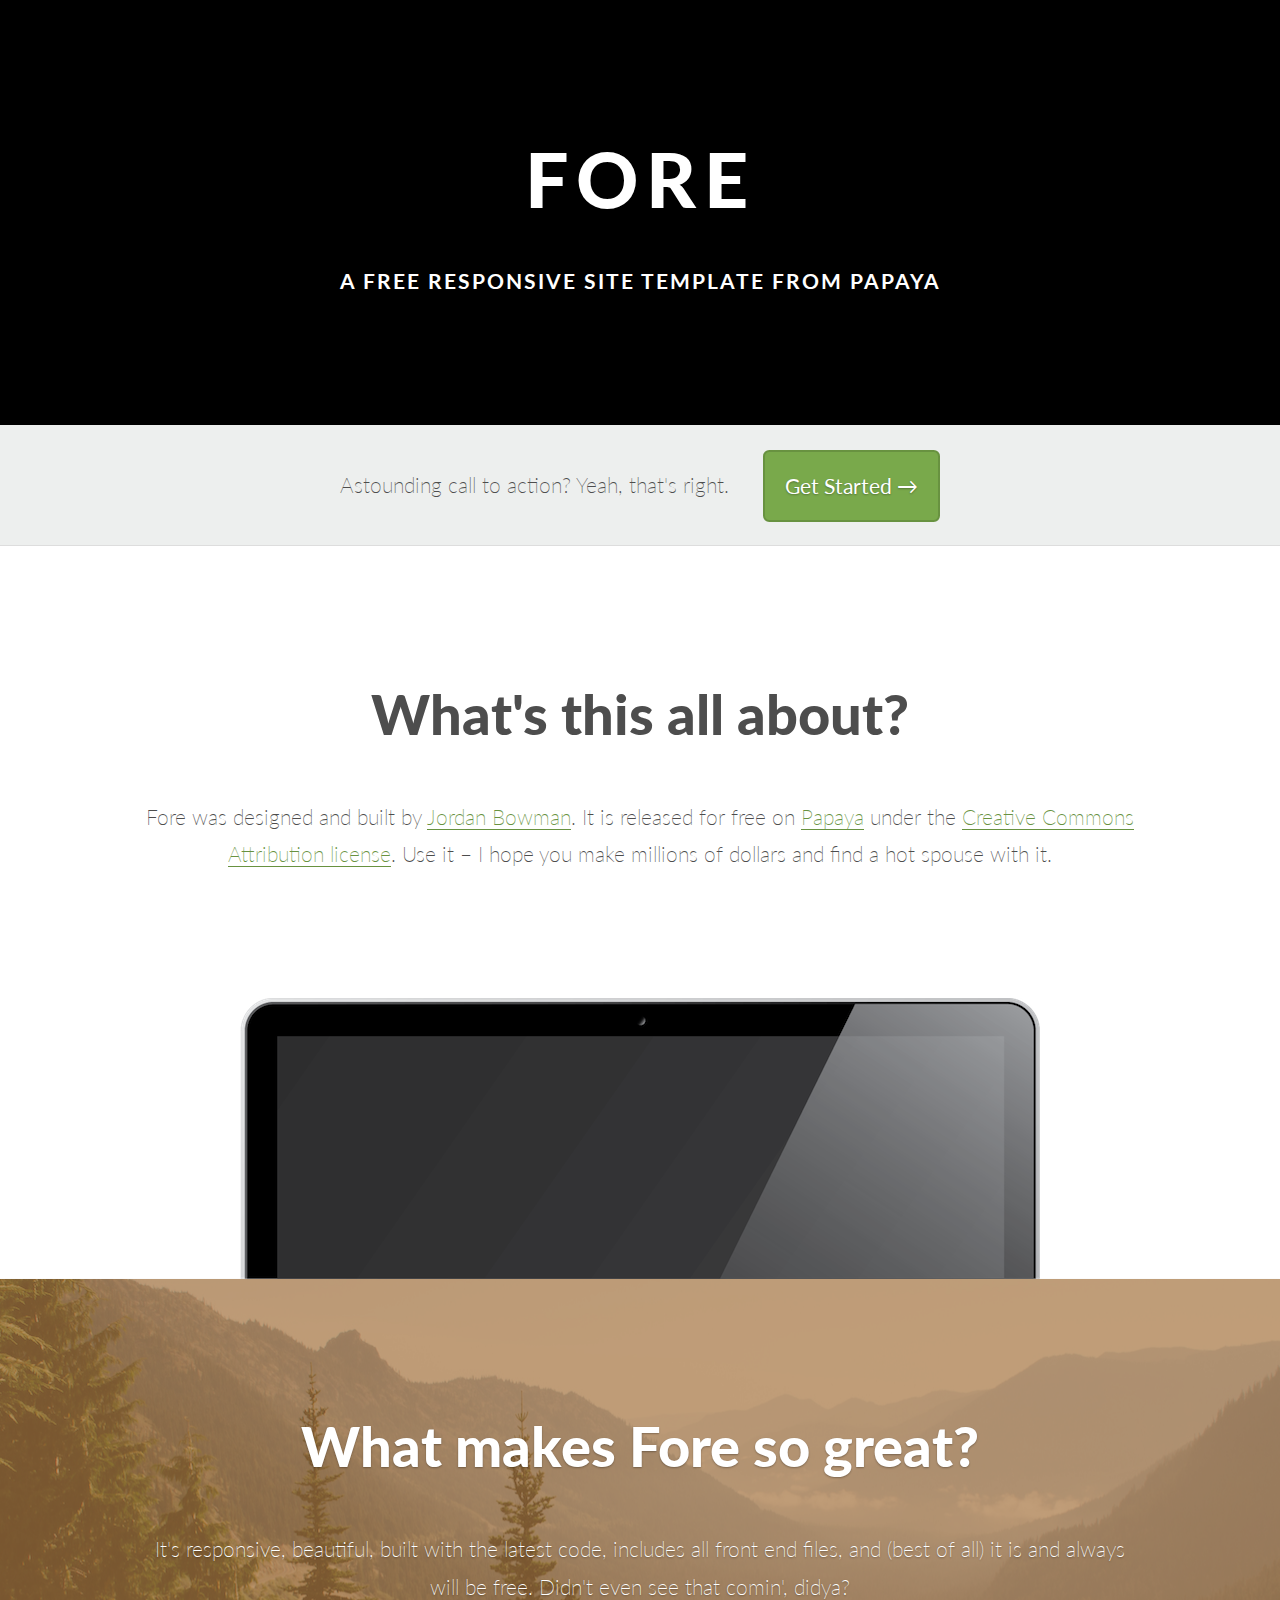
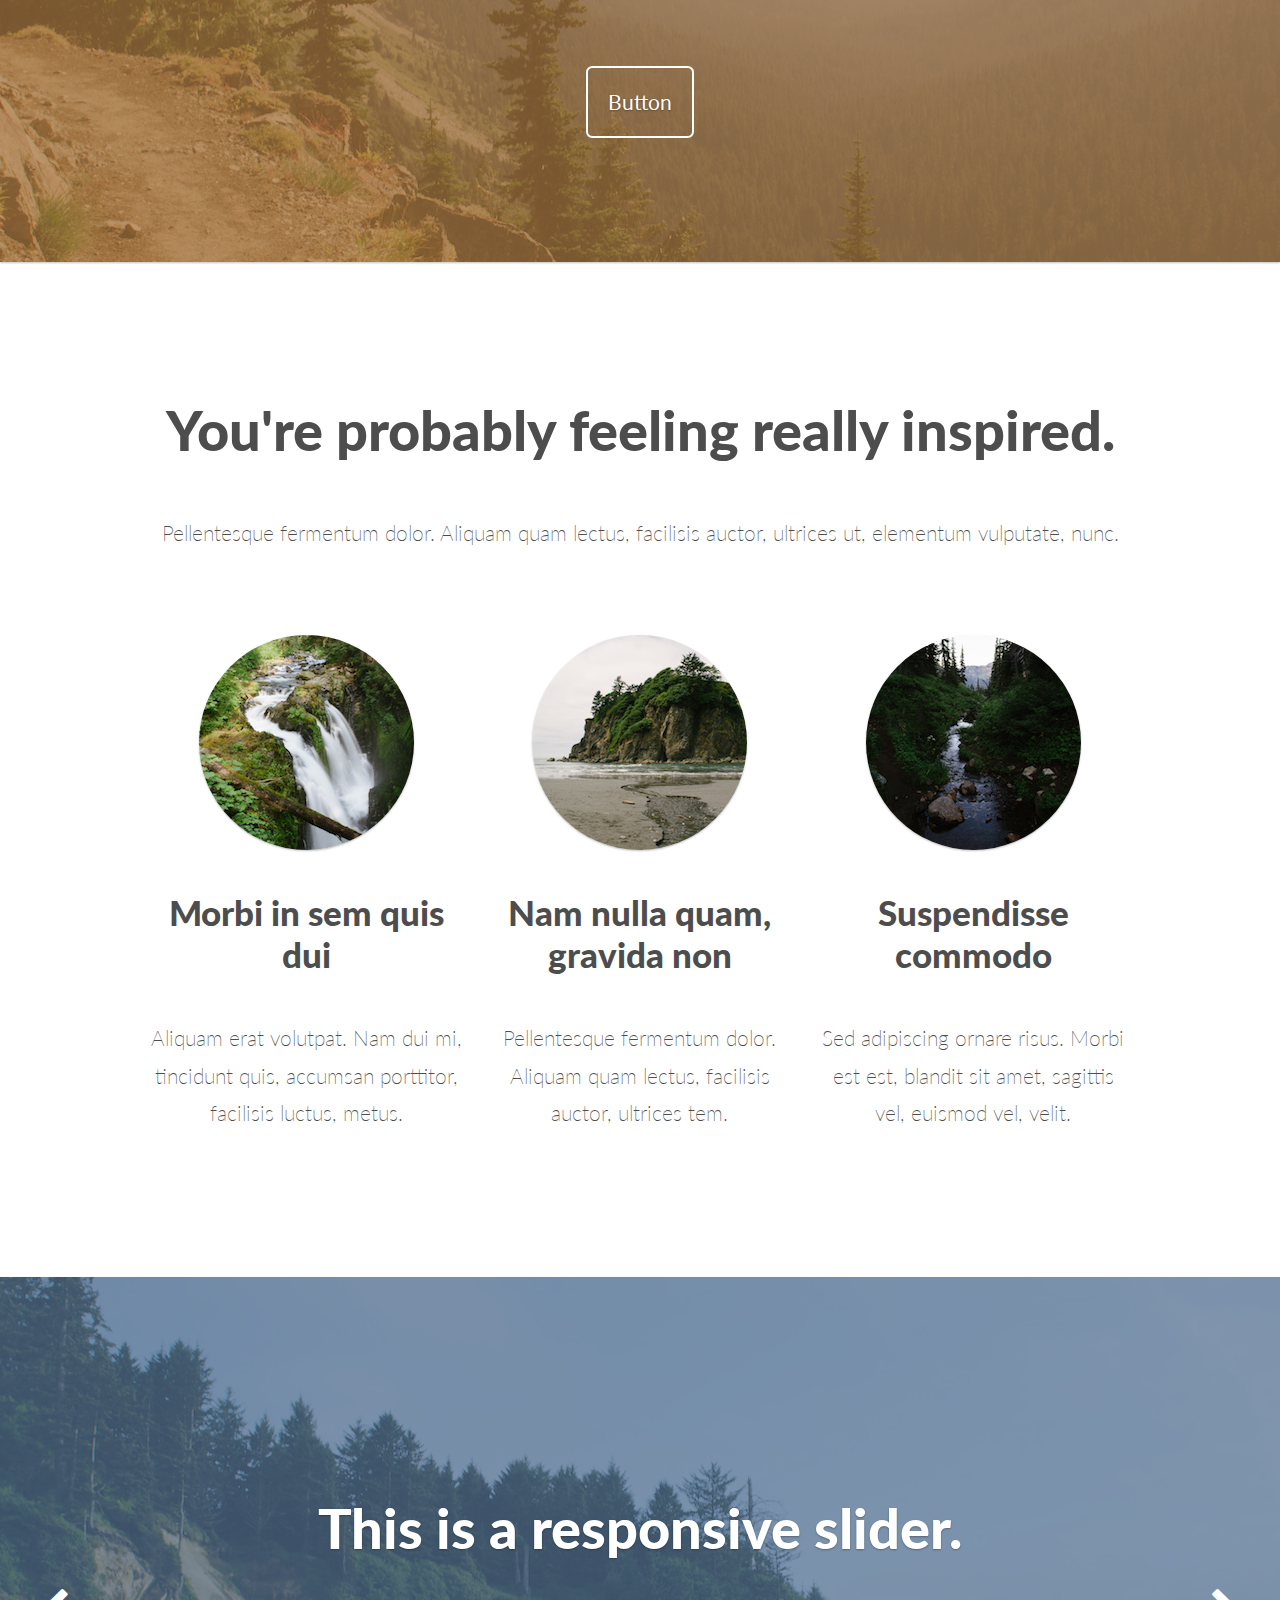
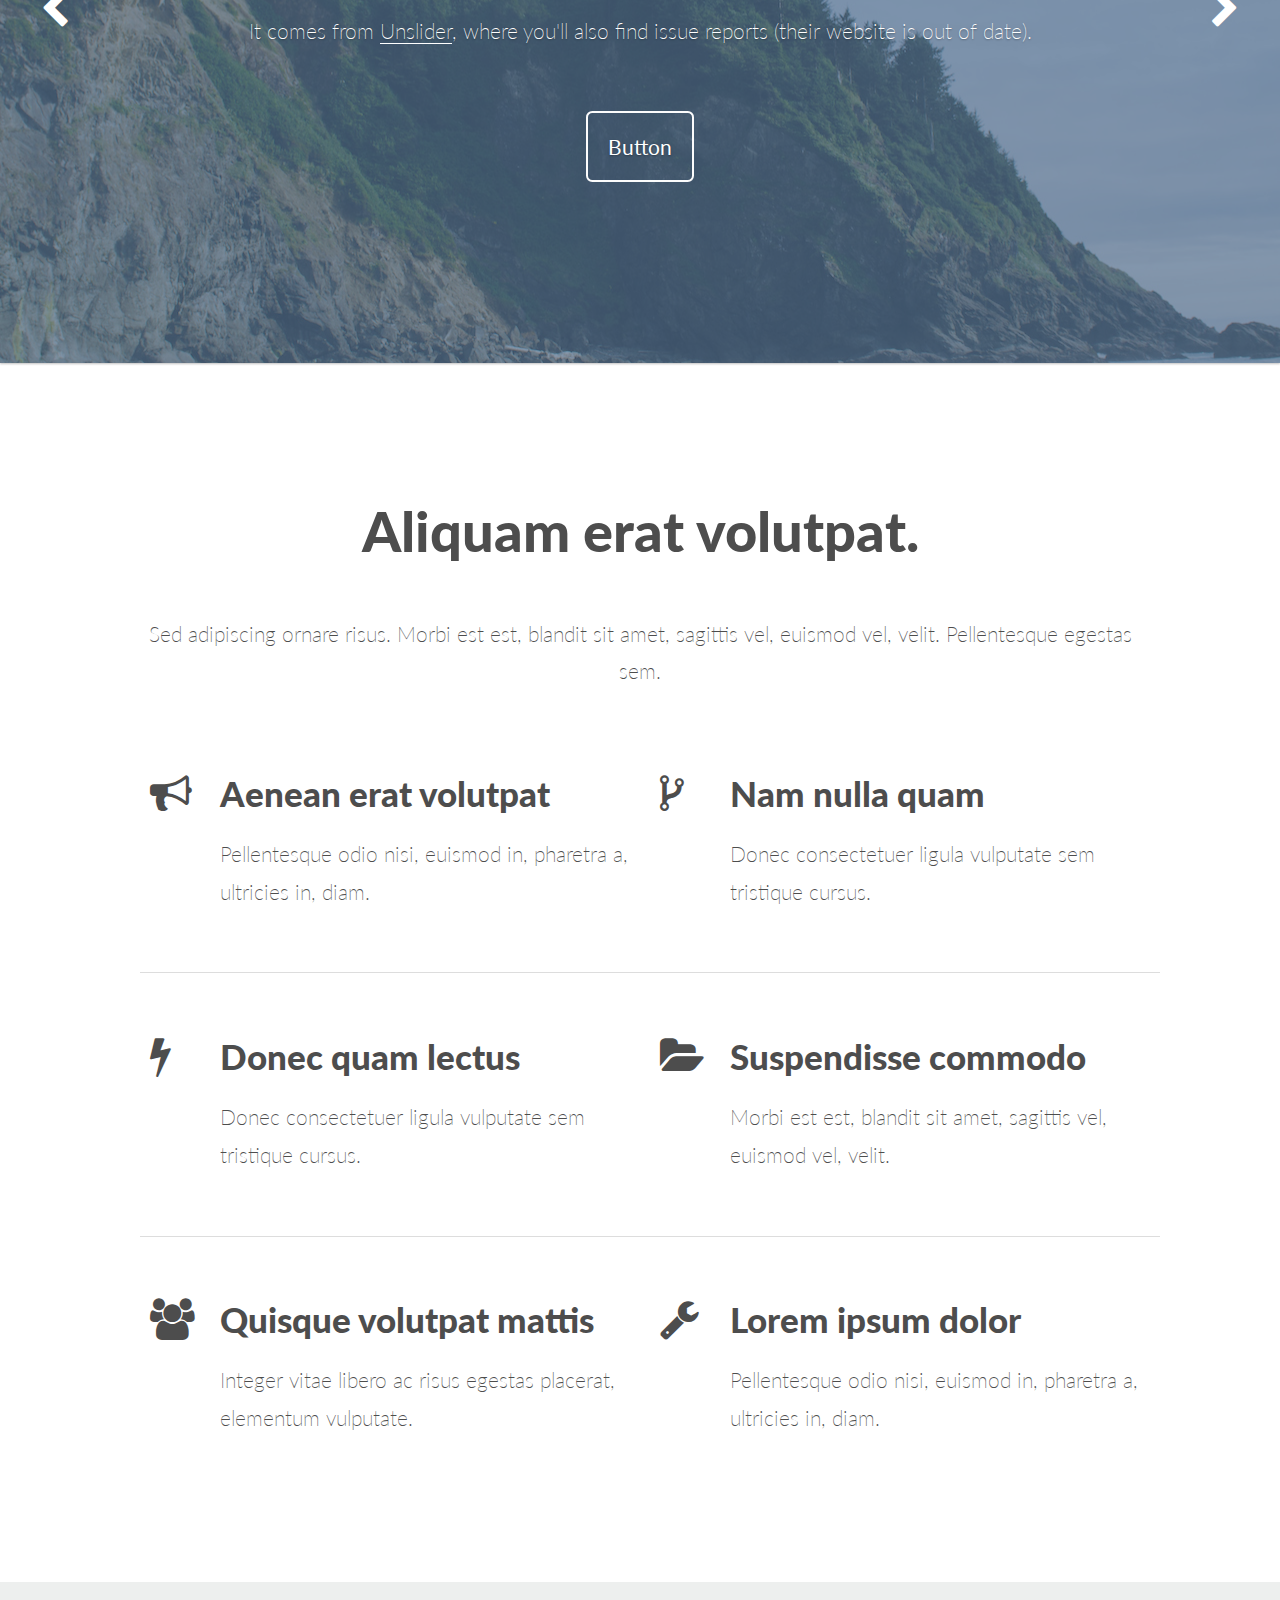
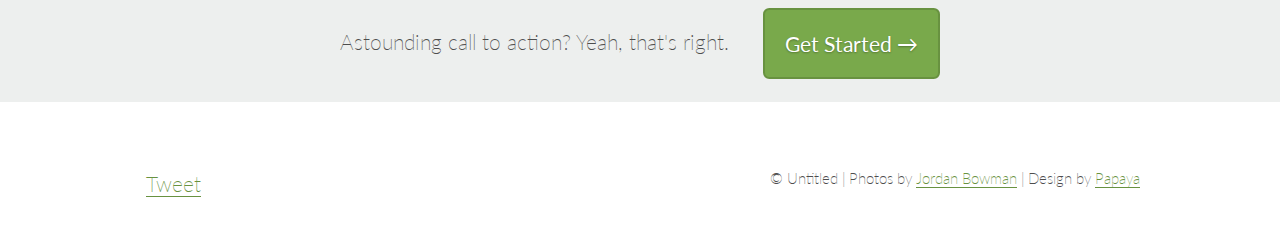
==== index.html @ d424efc9 "Initial commit (Clone from Fore)" ====
<!DOCTYPE html>
<!--[if lt IE 7]>      <html class="no-js lt-ie9 lt-ie8 lt-ie7"> <![endif]-->
<!--[if IE 7]>         <html class="no-js lt-ie9 lt-ie8"> <![endif]-->
<!--[if IE 8]>         <html class="no-js lt-ie9"> <![endif]-->
<!--[if gt IE 8]><!--> <html class="no-js"> <!--<![endif]-->
    
    <head>
        
        <meta charset="utf-8">
        <meta http-equiv="X-UA-Compatible" content="IE=edge">
        
        <title>Fore ~ A Responsive Template from Papaya</title>
        
        <!-- Meta -->
        <meta name="description" content="Fore is a free, responsive front end template from Papaya, made by Jordan Bowman.">
        <meta name="viewport" content="width=device-width, initial-scale=1">
        <meta name="author" content="Jordan Bowman">
        <meta name="keywords" content="awesome, hott, extremely attractive, sheer brilliance">
        
        <!-- Google Author link -->
        <link rel="author" href="Google+URL"/>

        <!-- Favicon.ico and apple-touch-icon.png (according to Apple docs). A good tool is http://iconifier.net/ -->
        <link rel="shortcut icon" href="assets/ico/favicon.ico">
        <link rel="apple-touch-icon" href="touch-icon-iphone.png" />
        <link rel="apple-touch-icon" sizes="76x76" href="touch-icon-ipad.png" />
        <link rel="apple-touch-icon" sizes="120x120" href="touch-icon-iphone-retina.png" />
        <link rel="apple-touch-icon" sizes="152x152" href="touch-icon-ipad-retina.png" />

        <!-- CSS, Normalize First, minify for production -->
        <link rel="stylesheet" type='text/css' href="less/master.css"/>
        
        <!-- Import web fonts using the link tag instead of CSS @import -->
        <link href='http://fonts.googleapis.com/css?family=Lato:300,400,900' rel='stylesheet' type='text/css'>
        
        <!-- Icons from http://fontawesome.io/ -->
        <link href="//netdna.bootstrapcdn.com/font-awesome/4.0.3/css/font-awesome.css" rel="stylesheet"/>
                
    </head>

    <body>
        
        <!--[if lt IE 7]>
            <p class="browsehappy">You are using an <strong>outdated</strong> browser. Please <a href="http://browsehappy.com/">upgrade your browser</a> or <a href="http://www.google.com/chrome/‎">install Google Chrome</a> to experience this site.</p>
        <![endif]-->

        
        <!-- Header -->
        <header id="main-header">
            <div class="container">
                <h1>Fore</h1>
                <p>A free responsive site template from Papaya</p>
            </div>
        </header>
        
        
        <!-- First call to action -->
        <section class="call-to-action">
            <div class="cta-container cf">
                <p>Astounding call to action? Yeah, that's right.</p>
                <a class="btn" href="#">Get Started →</a>
            </div>
        </section>
        
        <!-- Macbook Section -->
        <section id="macbook">
            <div class="container">
                <h2>What's this all about?</h2>
                <p>Fore was designed and built by <a href="http://www.jrdnbwmn.com" target="_blank">Jordan Bowman</a>. It is released for free on <a href="http://eatapapaya.com" target="_blank">Papaya</a> under the <a href="http://creativecommons.org/licenses/by/3.0/" target="_blank">Creative Commons Attribution license</a>. Use it – I hope you make millions of dollars and find a hot spouse with it.</p>
                <img src="images/macbookpro.png"/>
            </div>
        </section>
        
        
        <!-- Summary Section -->
        <section id="summary">
            <div class="container">
                <h2>What makes Fore so great?</h2>
                <p>It's responsive, beautiful, built with the latest code, includes all front end files, and (best of all) it is and always will be free. Didn't even see that comin', didya?</p>
                <a class="btn" href="#">Button</a>
            </div>
        </section>
        
        
        <!-- Three Images Section -->
        <section id="three-images">
            <div class="container">
                <header class="body-header">
                    <h2>You're probably feeling really inspired.</h2>
                    <p>Pellentesque fermentum dolor. Aliquam quam lectus, facilisis auctor, ultrices ut, elementum vulputate, nunc.</p>
                </header>
                <article class="cf">
                    <div class="img-circle-div">
                        <img src="images/circle1.jpg"/>
                        <h3>Morbi in sem quis dui</h3>
                        <p>Aliquam erat volutpat. Nam dui mi, tincidunt quis, accumsan porttitor, facilisis luctus, metus.</p>
                    </div>
                    <div class="img-circle-div">
                        <img src="images/circle2.jpg"/>
                        <h3>Nam nulla quam, gravida non</h3>
                        <p>Pellentesque fermentum dolor. Aliquam quam lectus, facilisis auctor, ultrices tem.</p>
                    </div>
                    <div class="img-circle-div">
                        <img src="images/circle3.jpg"/>
                        <h3>Suspendisse commodo</h3>
                        <p>Sed adipiscing ornare risus. Morbi est est, blandit sit amet, sagittis vel, euismod vel, velit.</p>
                    </div>
                </article>
            </div>
        </section>
        
        
        <!-- Slider Section -->
        <section class="slider-main">
            <div id="left-arrow">
                <a href="#" class="unslider-arrow prev">
                    <i class="fa fa-chevron-left fa-2x"></i>
                </a>
            </div>
            <div id="right-arrow">
                <a href="#" class="unslider-arrow next">
                    <i class="fa fa-chevron-right fa-2x"></i>
                </a>
            </div>
            <div class="slider">
                <ul>
                    <li class="slide" id="slide1">
                        <h2>This is a responsive slider.</h2>
                        <p>It comes from <a href="https://github.com/idiot/unslider" target="_blank">Unslider</a>, where you'll also find issue reports (their website is out of date).</p>
                        <a class="btn" href="#">Button</a>
                    </li>
                    <li class="slide" id="slide2">
                        <h2>It also adjusts for height...</h2>
                        <p>...and has keyboard support.</p>
                        <a class="btn" href="#">Button</a>
                    </li>
                    <li class="slide" id="slide3">
                        <h2>It has touch/swipe support for mobile.</h2>
                        <p>That javascript comes courtesy of <a href="http://stephband.info/jquery.event.swipe/" target="_blank">@stephband</a>.</p>
                        <a class="btn" href="#">Button</a>
                    </li>
                    <li class="slide" id="slide4">
                        <h2>Vestibulum auctor dapibus.</h2>
                        <p>Sed adipiscing ornare risus. Morbi est est, blandit sit amet, sagittis vel, euismod vel, velit.</p>
                        <a class="btn" href="#">Button</a>
                    </li>
                </ul>
            </div>
        </section>
        
        
        <!-- List Section -->
        <section id="list">
            <div class="container">
                <header class="body-header">
                    <h2>Aliquam erat volutpat.</h2>
                    <p>Sed adipiscing ornare risus. Morbi est est, blandit sit amet, sagittis vel, euismod vel, velit. Pellentesque egestas sem.</p>
                </header>
                <article>
                    <div class="list-row cf">
                        <div class="list-item">
                            <i class="fa fa-bullhorn fa-2x"></i>
                            <h3>Aenean erat volutpat</h3>
                            <p>Pellentesque odio nisi, euismod in, pharetra a, ultricies in, diam.</p>
                        </div>
                        <div class="list-item">
                            <i class="fa fa-code-fork fa-2x"></i>
                            <h3>Nam nulla quam</h3>
                            <p>Donec consectetuer ligula vulputate sem tristique cursus.</p>
                        </div>
                    </div>
                    <div class="list-row cf">
                        <div class="list-item">
                            <i class="fa fa-bolt fa-2x"></i>
                            <h3>Donec quam lectus</h3>
                            <p>Donec consectetuer ligula vulputate sem tristique cursus.</p>
                        </div>
                        <div class="list-item">
                            <i class="fa fa-folder-open fa-2x"></i>
                            <h3>Suspendisse commodo</h3>
                            <p>Morbi est est, blandit sit amet, sagittis vel, euismod vel, velit.</p>
                        </div>
                    </div>
                    <div class="list-row cf">
                        <div class="list-item">
                            <i class="fa fa-users fa-2x"></i>
                            <h3>Quisque volutpat mattis</h3>
                            <p>Integer vitae libero ac risus egestas placerat, elementum vulputate.</p>
                        </div>
                        <div class="list-item" id="last-item">
                            <i class="fa fa-wrench fa-2x"></i>
                            <h3>Lorem ipsum dolor</h3>
                            <p>Pellentesque odio nisi, euismod in, pharetra a, ultricies in, diam.</p>
                        </div>
                    </div>
                </article>
            </div>
        </section>
        
        
        <!-- Second call to action -->
        <section class="call-to-action cta-2">
            <div class="cta-container cf">
                <p>Astounding call to action? Yeah, that's right.</p>
                <a class="btn" href="#">Get Started →</a>
            </div>
        </section>
        
        
        <!-- Footer -->
        <footer>
            <div class="container">
                <div class="social-boat">
                    <div class="gplus">
                        <!-- Place this tag where you want the +1 button to render. -->
                        <div class="g-plusone"></div>

                        <!-- Place this tag after the last +1 button tag. -->
                        <script type="text/javascript">
                            (function() {
                                var po = document.createElement('script'); po.type = 'text/javascript'; po.async = true;
                                po.src = 'https://apis.google.com/js/plusone.js';
                                var s = document.getElementsByTagName('script')[0]; s.parentNode.insertBefore(po, s);
                            })();
                        </script>
                        </div>
                    <div class="twitter">
                        <a href="https://twitter.com/share" class="twitter-share-button">Tweet</a>
                        <script>!function(d,s,id){var js,fjs=d.getElementsByTagName(s)[0],p=/^http:/.test(d.location)?'http':'https';if(!d.getElementById(id)){js=d.createElement(s);js.id=id;js.src=p+'://platform.twitter.com/widgets.js';fjs.parentNode.insertBefore(js,fjs);}}(document, 'script', 'twitter-wjs');</script>
                    </div>
                    <div class="facebook">
                        <div id="fb-root"></div>
                        <script>(function(d, s, id) {
                            var js, fjs = d.getElementsByTagName(s)[0];
                            if (d.getElementById(id)) return;
                            js = d.createElement(s); js.id = id;
                            js.src = "//connect.facebook.net/en_US/all.js#xfbml=1";
                            fjs.parentNode.insertBefore(js, fjs);
                        }(document, 'script', 'facebook-jssdk'));</script>
                        <div class="fb-like" data-layout="button_count" data-action="like" data-show-faces="false" data-share="false"></div>
                    </div>
                </div>
                <div id="footer-text" class="small">
                <p>&copy; Untitled | Photos by <a href="http://www.jrdnbwmn.com" target="_blank">Jordan Bowman</a> | Design by <a href="http://www.eatapapaya.com" target="_blank">Papaya</a></p>
                </div>
            </div>
        </footer>


        <!-- Reference jQuery -->
        <script src="//ajax.googleapis.com/ajax/libs/jquery/1.10.2/jquery.min.js"></script>
        <script>window.jQuery || document.write('<script src="js/vendor/jquery-1.10.2.min.js"><\/script>')</script>
        
        <!-- Reference Javascript, minify for production -->
        <script type="text/javascript" src="js/jquery.event.move.js"></script>
        <script type="text/javascript" src="js/jquery.event.swipe.js"></script>
        <script type="text/javascript" src="js/unslider.js"></script>
        
        <!-- Unslider script -->
        <script>
            $(document).ready(function () {
                var unslider = $('.slider').unslider();
                $('.unslider-arrow').click(function(event) {
                    event.preventDefault();
                    if ($(this).hasClass('next')) {
                        unslider.data('unslider')['next']();  
                    } else {
                        unslider.data('unslider')['prev']();  
                    };
                });
                var unslider = $('.slider').unslider();

                unslider.on('movestart', function(e) {
                    if((e.distX > e.distY && e.distX < -e.distY) || (e.distX < e.distY &&   e.distX > -e.distY)) {
                        e.preventDefault();
                    }
                });
        });
        </script>

        <!-- Google Analytics: change UA-XXXXX-X to be your site's ID. -->
        <script>
            (function(b,o,i,l,e,r){b.GoogleAnalyticsObject=l;b[l]||(b[l]=
            function(){(b[l].q=b[l].q||[]).push(arguments)});b[l].l=+new Date;
            e=o.createElement(i);r=o.getElementsByTagName(i)[0];
            e.src='//www.google-analytics.com/analytics.js';
            r.parentNode.insertBefore(e,r)}(window,document,'script','ga'));
            ga('create','UA-XXXXX-X');ga('send','pageview');
        </script>
        
    </body>

</html>
---- less/master.css ----
/* ==========================================================================
   HTML5 display definitions
   ========================================================================== */
/*! normalize.css v2.1.3 | MIT License | git.io/normalize */article,aside,details,figcaption,figure,footer,header,hgroup,main,nav,section,summary{display:block}audio,canvas,video{display:inline-block}audio:not([controls]){display:none;height:0}[hidden],template{display:none}html{font-family:sans-serif;-ms-text-size-adjust:100%;-webkit-text-size-adjust:100%}body{margin:0}a{background:transparent}a:focus{outline:thin dotted}a:active,a:hover{outline:0}h1{font-size:2em;margin:.67em 0}abbr[title]{border-bottom:1px dotted}b,strong{font-weight:700}dfn{font-style:italic}hr{-moz-box-sizing:content-box;box-sizing:content-box;height:0}mark{background:#ff0;color:#000}code,kbd,pre,samp{font-family:monospace,serif;font-size:1em}pre{white-space:pre-wrap}q{quotes:"\201C" "\201D" "\2018" "\2019"}small{font-size:80%}sub,sup{font-size:75%;line-height:0;position:relative;vertical-align:baseline}sup{top:-.5em}sub{bottom:-.25em}img{border:0}svg:not(:root){overflow:hidden}figure{margin:0}fieldset{border:1px solid #c0c0c0;margin:0 2px;padding:.35em .625em .75em}legend{border:0;padding:0}button,input,select,textarea{font-family:inherit;font-size:100%;margin:0}button,input{line-height:normal}button,select{text-transform:none}button,html input[type="button"],input[type="reset"],input[type="submit"]{-webkit-appearance:button;cursor:pointer}button[disabled],html input[disabled]{cursor:default}input[type="checkbox"],input[type="radio"]{box-sizing:border-box;padding:0}input[type="search"]{-webkit-appearance:textfield;-moz-box-sizing:content-box;-webkit-box-sizing:content-box;box-sizing:content-box}input[type="search"]::-webkit-search-cancel-button,input[type="search"]::-webkit-search-decoration{-webkit-appearance:none}button::-moz-focus-inner,input::-moz-focus-inner{border:0;padding:0}textarea{overflow:auto;vertical-align:top}table{border-collapse:collapse;border-spacing:0}body{background-color:#fff;margin:0;padding:0}::-moz-selection{background:#689240;color:#fff;text-shadow:none}::selection{background:#689240;color:#fff;text-shadow:none}audio,canvas,img,video{vertical-align:middle}fieldset{border:0;margin:0;padding:0}textarea{resize:vertical}.browsehappy{margin:.2em 0;background:#ccc;color:#000;padding:.2em 0}.container{width:90%;max-width:1000px;margin:auto}body{width:100%}html{font-family:"Lato","Helvetica Neue",Helvetica,sans-serif;font-weight:200;font-size:1.3em;line-height:1.8}body,select,input,textarea{color:#4d4d4d}h1,h2,h3,h4,h5,h6{font-family:inherit;font-weight:900;line-height:1.2}h1{font-size:3.7em}h2{font-size:2.7em;margin:.9em 0 .9em 0}h3{font-size:1.7em;margin:1.2em 0 1.2em 0}h4{font-size:1.3em}h5{font-size:.83em}h6{font-size:.75em}.small{font-size:.7150000000000001em}a{color:#689240;text-decoration:none;border-bottom:1px solid #689240;-webkit-transition:color .2s ease-out;-webkit-transition-property:color;-webkit-transition-duration:.2s;-webkit-transition-timing-function:ease-out;-webkit-transition-delay:initial;-moz-transition:color .2s ease-out;-o-transition:color .2s ease-out;-ms-transition:color .2s ease-out;transition:color .2s ease-out;transition-property:color;transition-duration:.2s;transition-timing-function:ease-out;transition-delay:initial}a:hover{color:#425d29}#main-header{padding:3em 0 5em 0;text-transform:uppercase;letter-spacing:2px;text-shadow:0 0 1px rgba(0,0,0,.05),0 1px 2px rgba(0,0,0,.3);color:#fff;position:relative;background:#000}#main-header .container{position:relative;z-index:2}#main-header:after{content:'';display:block;position:absolute;top:0;right:0;bottom:0;left:0;background:url(../images/evergreen.jpg) repeat center center;opacity:.6}#main-header h1{margin:.9em 0 .5em 0;letter-spacing:8px}#main-header p{font-weight:700}header{text-align:center}.body-header{margin:0 0 4em 0}.call-to-action{background:#EDEFEE;padding:1em 0 1em 0;border-bottom:1px solid #ddd}.cta-container{width:90%;max-width:600px;margin:auto}.call-to-action p{float:left}.call-to-action a{float:right}.cta-2{border-bottom:0}#macbook{text-align:center;padding:4em 0 0 0}#macbook img{margin:5em 0 0 0;width:80%}#summary{width:100%;text-align:center;position:relative;padding:4em 0 6em 0;color:#fff;box-shadow:0 1px 2px rgba(0,0,0,.25);text-shadow:0 0 1px rgba(0,0,0,.05),0 1px 2px rgba(0,0,0,.3);background:#AA7742}#summary .container{position:relative;z-index:2}#summary:after{content:'';display:block;position:absolute;top:0;right:0;bottom:0;left:0;background:url(../images/summary.jpg) repeat center center;opacity:.3}#summary p{margin:0 0 2.7em 0}#summary a,.slider a{color:#fff;border-bottom:1px solid white}#summary .btn,.slider .btn{background:transparent;border:2px solid #FCFCFC;-webkit-transition:background-color .2s ease-out;-webkit-transition-property:background-color;-webkit-transition-duration:.2s;-webkit-transition-timing-function:ease-out;-webkit-transition-delay:initial;-moz-transition:background-color .2s ease-out;-o-transition:background-color .2s ease-out;-ms-transition:background-color .2s ease-out;transition:background-color .2s ease-out;transition-property:background-color;transition-duration:.2s;transition-timing-function:ease-out;transition-delay:initial}#summary .btn:hover,.slider .btn:hover{background:rgba(255,255,255,.2);color:#fff}#three-images{padding:4em 0 6em 0}.img-circle-div{display:inline;float:left;width:31.372549019607842%;margin:0 .9803921568627451%;*width:31.32046568627451%;*margin:0 .9283088235294117%;text-align:center}#three-images img{border-radius:50%;box-shadow:0 1px 2px rgba(0,0,0,.25)}#slider-main{padding:4em 0 3em 0;color:#fff}.slider{position:relative;overflow:auto;color:#fff;text-align:center;box-shadow:0 1px 2px rgba(0,0,0,.25);text-shadow:0 0 1px rgba(0,0,0,.05),0 1px 2px rgba(0,0,0,.3)}.slider ul{list-style-type:none!important;padding:0;margin:0}.slider li{list-style:none!important;height:25em;position:relative}.slider ul li{float:left;padding-top:8em}.slider h2,.slider p{width:90%;max-width:1000px}.slider h2{margin:.9em auto .9em auto}.slider p{margin:0 auto 2.7em auto}#left-arrow,#right-arrow{position:absolute;z-index:100;margin-top:15em}#left-arrow{background-position:0 0;left:40px}#right-arrow{background-position:0 0;right:40px}#left-arrow a,#right-arrow a{color:#fff;border-bottom:0}.slide h2,.slide p,.slide a{position:relative;z-index:2}.slide:after{content:'';display:block;position:absolute;top:0;right:0;bottom:0;left:0}#slide1{background:#547293}#slide1:after{background:url(../images/slide1.jpg) repeat center center;opacity:.3}#slide2{background:#C1B04D}#slide2:after{background:url(../images/slide2.jpg) repeat center center;opacity:.3}#slide3{background:#89587E}#slide3:after{background:url(../images/slide3.jpg) repeat center center;opacity:.3}#slide4{background:#AA7742}#slide4:after{background:url(../images/slide4.jpg) repeat center center;opacity:.3}#list{padding:4em 0 4em 0}#list i{position:absolute}#list h3{margin:0 0 20px 70px}#list article p{margin:0 0 0 70px}.list-row{display:block;width:101.96078431372548%;margin:0 -.9803921568627451%;*width:101.90870098039215%;*margin:0 -1.0324754901960784%;*zoom:1;margin:3em 0 3em 0;padding:0 0 3em 0;border-bottom:1px solid #ddd}.list-row:last-child{border-bottom:0;padding:0}.list-item{display:inline;float:left;width:48.03921568627451%;margin:0 .9803921568627451%;*width:47.987132352941174%;*margin:0 .9283088235294117%}hr{color:#ddd}footer{padding:3em 0 3em 0;height:25px}.social-boat{float:left}.social-boat div{display:inline-block}#footer-text{float:right}#footer-text p{margin:0}@media (max-width: 610px){#left-arrow,#right-arrow{ display:none}.slider h2,.slider p{width:90%}.slider ul li{padding-top:5em}.slider li{height:29em}.body-header{margin:0 0 2.5em 0}#macbook{padding:2.5em 0 0 0}#macbook img{margin:3em 0 0 0}#summary{padding:2.5em 0 5em 0}#three-images{padding:2.5em 0 2em 0}.img-circle-div p{margin-bottom:3em}#list{padding:2.5em 0 2em 0}#list header{margin-bottom:1.5em}.list-item{padding:2em 0 2em 0!important}}@media (max-width: 640px){.call-to-action{ text-align:center}.call-to-action p{float:none;margin-top:0}.call-to-action a{float:none;margin-bottom:15px}footer{text-align:center;height:20px}.social-boat{display:none}#footer-text{float:none}}@media (max-width: 850px){.img-circle-div{ display:inline;float:left;width:98.0392156862745%;margin:0 .9803921568627451%;*width:97.98713235294117%;*margin:0 .9283088235294117%;text-align:center}h1{font-size:3.1em}h2{font-size:2.1em}h3{font-size:1.1em}html{font-size:1.1em}}@media (max-width: 1065px){.list-row{ border-bottom:0;padding:0;margin:0}.list-item{display:inline;float:left;width:98.0392156862745%;margin:0 .9803921568627451%;*width:97.98713235294117%;*margin:0 .9283088235294117%;border-bottom:1px solid #ddd;padding:3em 0 3em 0}#last-item{border-bottom:0;padding-bottom:0}#left-arrow{background-position:0 0;left:20px}#right-arrow{background-position:0 0;right:20px}.slider h2,.slider p{width:80%}}.btn{display:inline-block;padding:15px 20px;color:#fff;margin:5px 0 0 0;font-family:"Lato","Helvetica Neue",Helvetica,sans-serif;line-height:1.8;text-align:center;font-weight:400;text-decoration:none;text-shadow:0 0 1px rgba(0,0,0,.05),0 1px 2px rgba(0,0,0,.3);background:#79a94b;vertical-align:middle;cursor:pointer;border:.1em solid #689240;border-radius:.3em;white-space:nowrap;-webkit-transition:background-color .2s ease-out;-webkit-transition-property:background-color;-webkit-transition-duration:.2s;-webkit-transition-timing-function:ease-out;-webkit-transition-delay:initial;-moz-transition:background-color .2s ease-out;-o-transition:background-color .2s ease-out;-ms-transition:background-color .2s ease-out;transition:background-color .2s ease-out;transition-property:background-color;transition-duration:.2s;transition-timing-function:ease-out;transition-delay:initial}.btn:hover,:focus{text-decoration:none;background:#689240;color:#fff}.btn:active,.active{outline:0;background-image:none}fieldset{padding:0;margin:0;border:0}legend{display:block;width:100%;padding:0;margin-bottom:2em;font-size:1.9500000000000002em;line-height:inherit;border:0}label{display:inline-block;margin-bottom:5px;font-weight:700}textarea{height:auto}input[type="radio"],input[type="checkbox"]{margin:4px 0 0;margin-top:1px \9;line-height:normal}input[type="file"]{display:block}select[multiple],select[size]{height:auto}select optgroup{font-size:inherit;font-style:inherit;font-family:inherit}input[type="number"]::-webkit-outer-spin-button,input[type="number"]::-webkit-inner-spin-button{height:auto}.cf:before,.cf:after{content:"";display:table}.cf:after{clear:both}.cf{*zoom:1}@media print{*{ background:transparent!important;color:#000!important;box-shadow:none!important;text-shadow:none!important}a,a:visited{text-decoration:underline}a[href]:after{content:" (" attr(href) ")"}abbr[title]:after{content:" (" attr(title) ")"}.ir a:after,a[href^="javascript:"]:after,a[href^="#"]:after{content:""}pre,blockquote{border:1px solid #999;page-break-inside:avoid}thead{display:table-header-group}tr,img{page-break-inside:avoid}img{max-width:100%!important}@page{margin:.5cm}p,h2,h3{orphans:3;widows:3}h2,h3{page-break-after:avoid}}
/* This beautiful CSS-File has been crafted with LESS (lesscss.org) and compiled by simpLESS (wearekiss.com/simpless) */
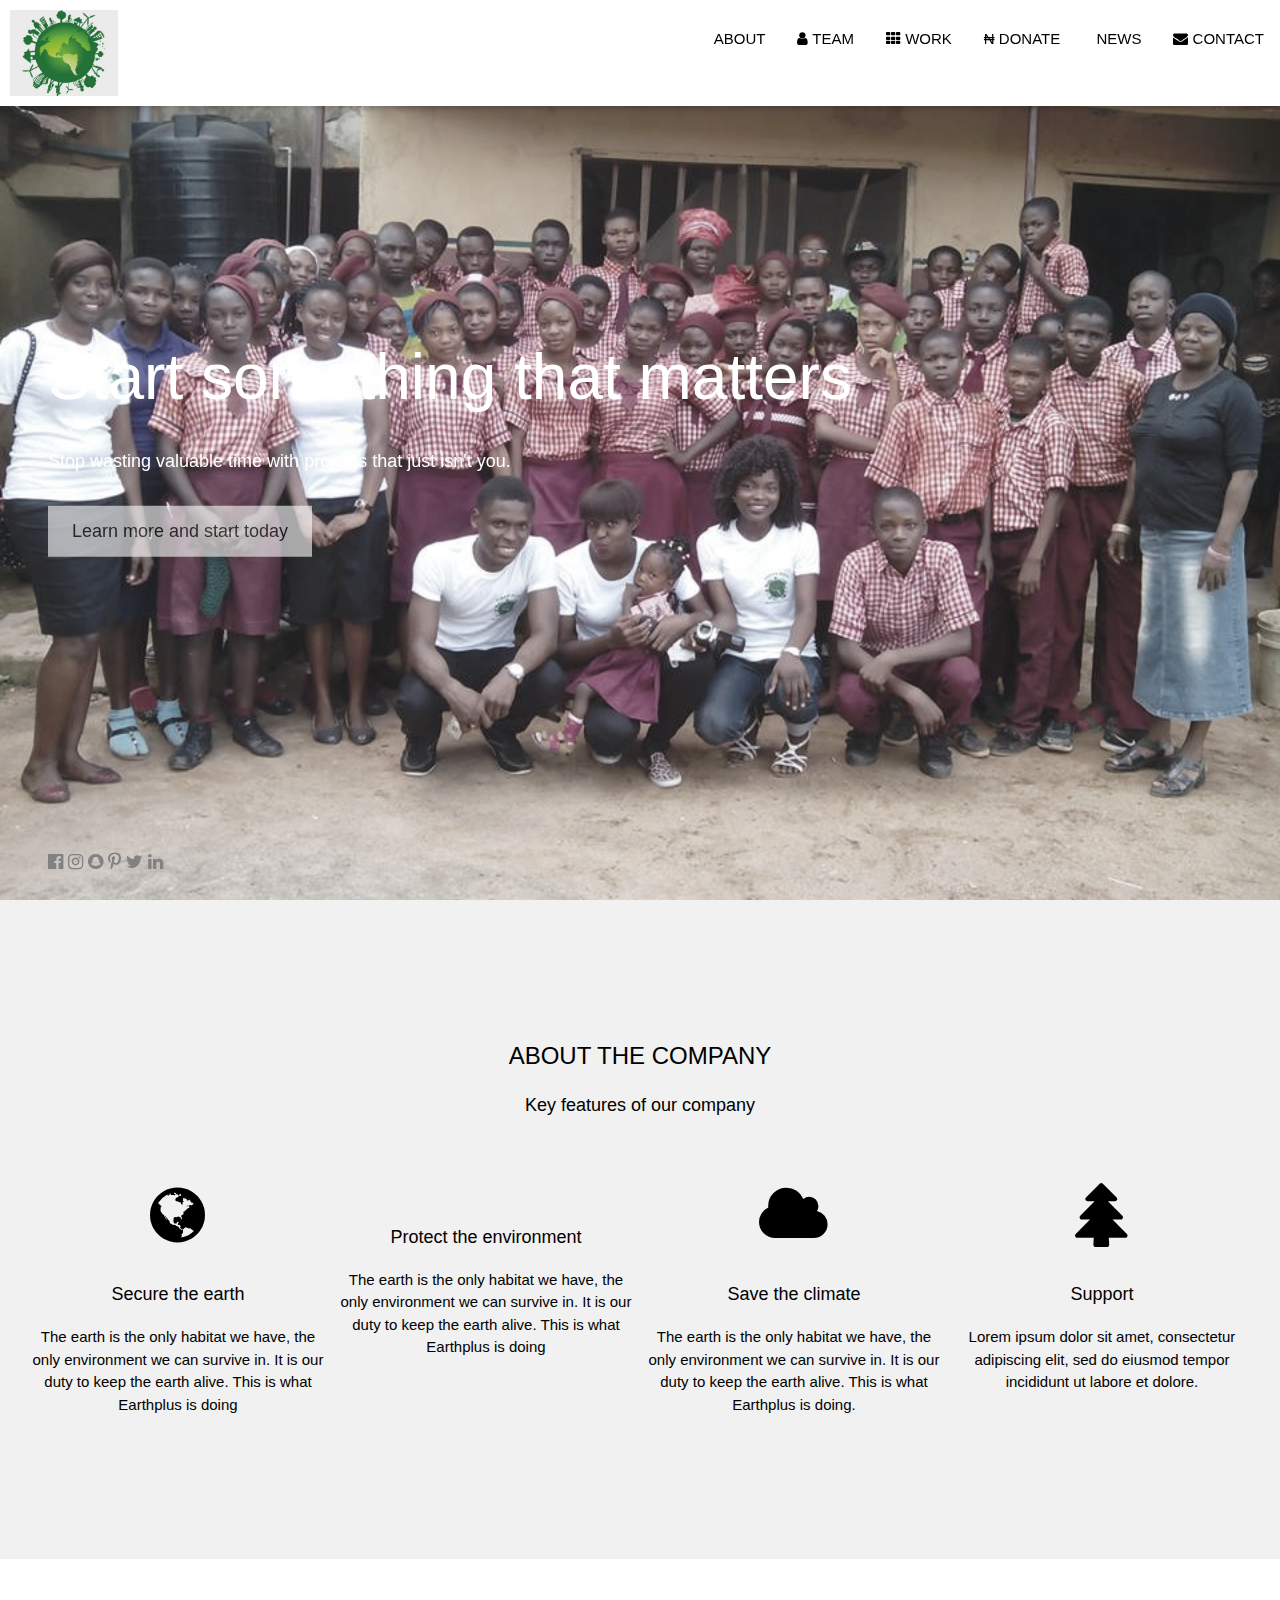
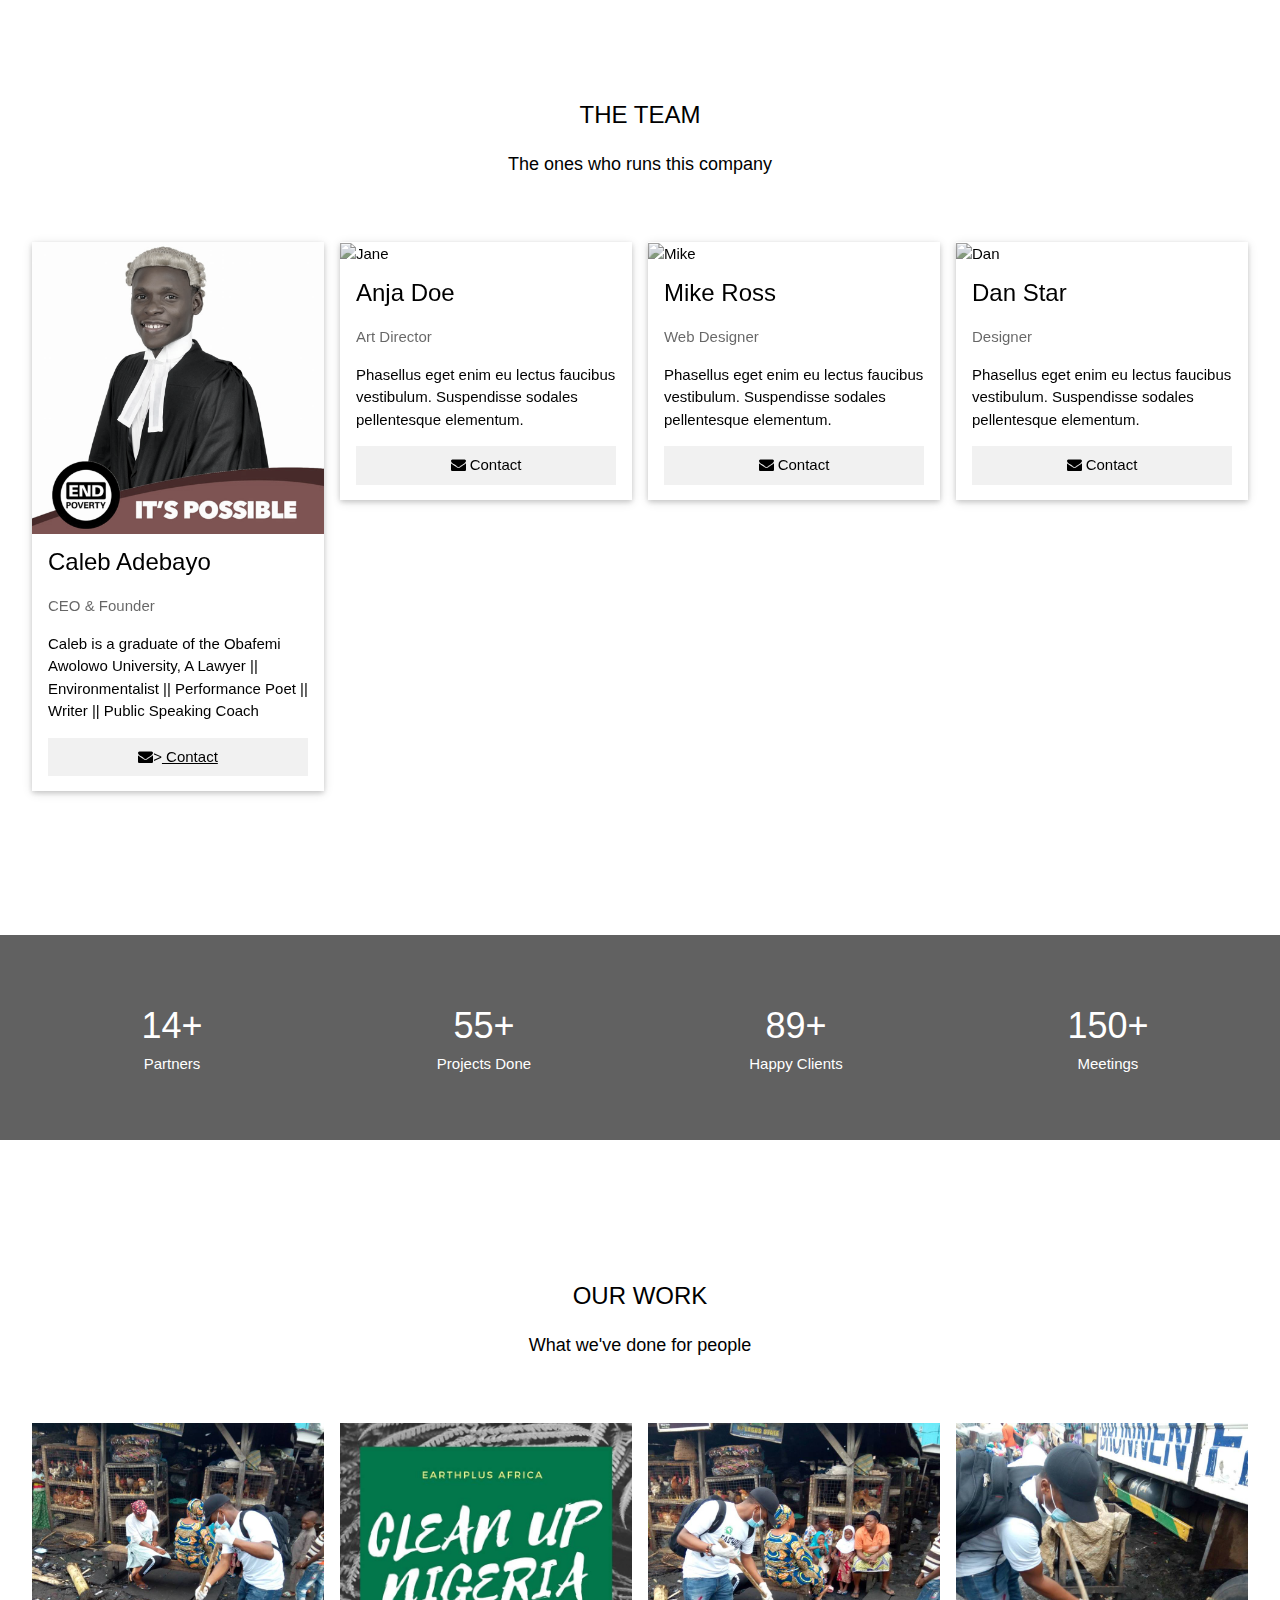
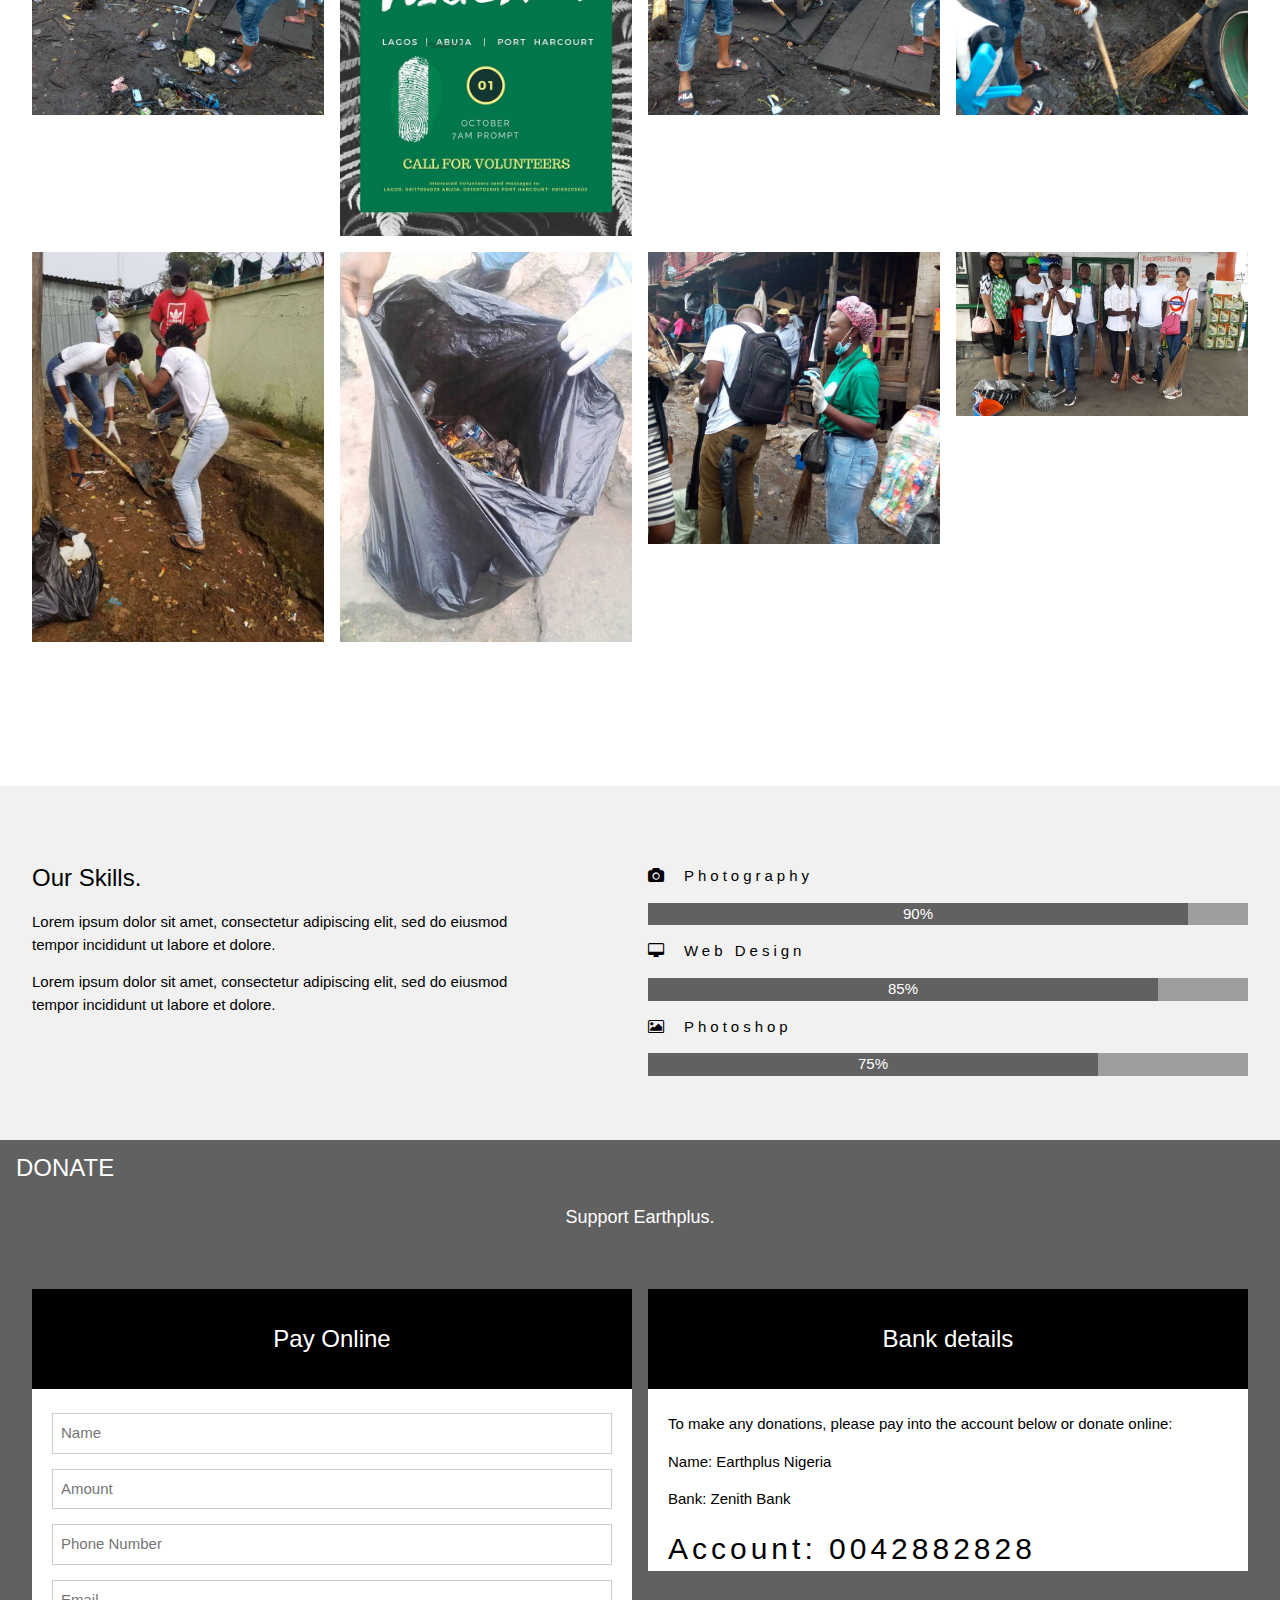
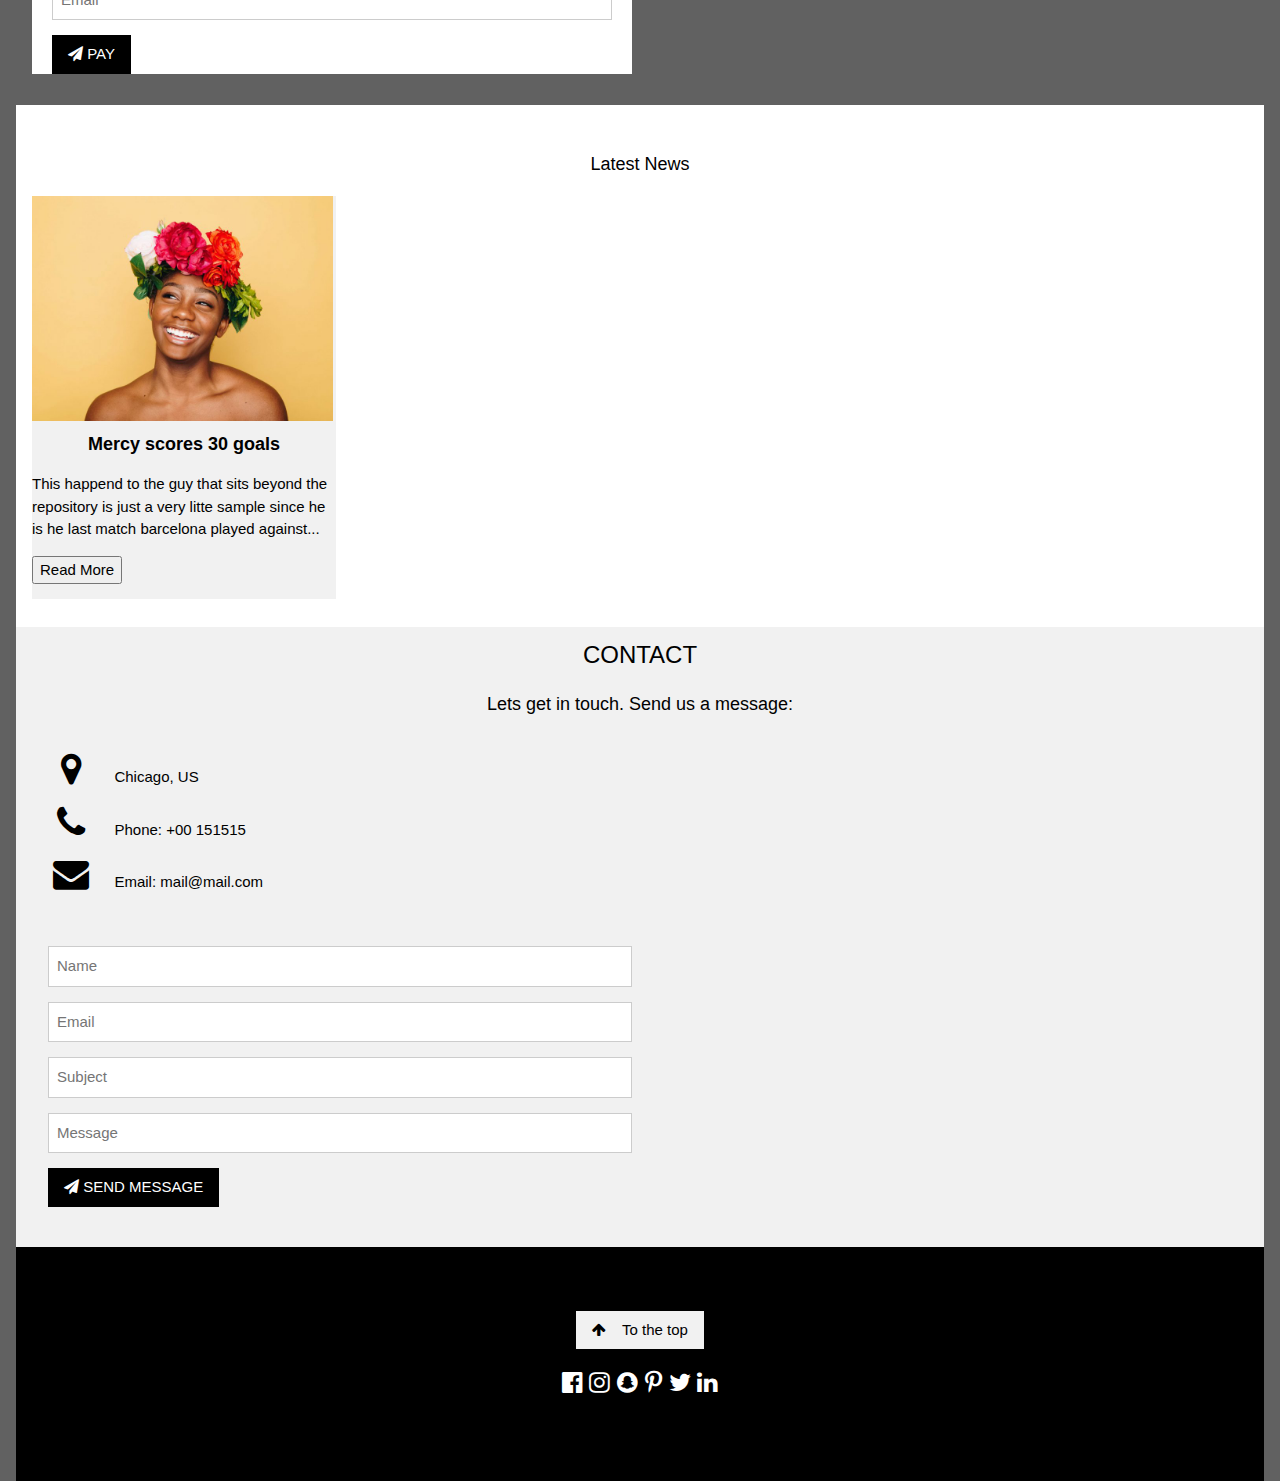
==== commit b9782b86: "initial commit, site framework, dummy contents" ====
--- a/index.html
+++ b/index.html
@@ -1,293 +1,426 @@
 <!DOCTYPE html>
-<!--[if lt IE 7]>      <html class="no-js lt-ie9 lt-ie8 lt-ie7"> <![endif]-->
-<!--[if IE 7]>         <html class="no-js lt-ie9 lt-ie8"> <![endif]-->
-<!--[if IE 8]>         <html class="no-js lt-ie9"> <![endif]-->
-<!--[if gt IE 8]><!--> <html class="no-js"> <!--<![endif]-->
-    
-    <head>
+<html>
+<title>Earthplus</title>
+<meta charset="UTF-8">
+<meta name="viewport" content="width=device-width, initial-scale=1">
+<link rel="stylesheet" href="less/styles.css" >
+<link rel="stylesheet" href="https://www.w3schools.com/w3css/4/w3.css">
+<link rel="stylesheet" href="https://fonts.googleapis.com/css?family=Raleway">
+<link rel="stylesheet" href="https://cdnjs.cloudflare.com/ajax/libs/font-awesome/4.7.0/css/font-awesome.min.css">
+
+<body>
+
+<!-- Navbar (sit on top) -->
+<div class="w3-top">
+  <div class="w3-bar w3-white w3-card" id="myNavbar">
+    <a href="#home" class=""><img class="logo" src="images/logo.jpg " /></a>
+    <!-- Right-sided navbar links -->
+    <div class="w3-right w3-hide-small padding-top_20">
+      <a href="#about" class="w3-bar-item w3-button">ABOUT</a>
+      <a href="#team" class="w3-bar-item w3-button"><i class="fa fa-user"></i> TEAM</a>
+      <a href="#work" class="w3-bar-item w3-button"><i class="fa fa-th"></i> WORK</a>
+      <a href="#donate" class="w3-bar-item w3-button">₦ DONATE</a>
+      <a href="#news" class="w3-bar-item w3-button"><i class="fa fa-newspaper"></i> NEWS</a>
+      <a href="#contact" class="w3-bar-item w3-button"><i class="fa fa-envelope"></i> CONTACT</a>
+      
+    </div>
+    <!-- Hide right-floated links on small screens and replace them with a menu icon -->
+
+    <a href="javascript:void(0)" class="w3-bar-item w3-button w3-right w3-hide-large w3-hide-medium" onclick="w3_open()">
+      <i class="fa fa-bars"></i>
+    </a>
+  </div>
+</div>
+
+<!-- Sidebar on small screens when clicking the menu icon -->
+<nav class="w3-sidebar w3-bar-block w3-black w3-card w3-animate-left w3-hide-medium w3-hide-large" style="display:none" id="mySidebar">
+  <a href="javascript:void(0)" onclick="w3_close()" class="w3-bar-item w3-button w3-large w3-padding-16">Close ×</a>
+  <a href="#about" onclick="w3_close()" class="w3-bar-item w3-button">ABOUT</a>
+  <a href="#team" onclick="w3_close()" class="w3-bar-item w3-button">TEAM</a>
+  <a href="#work" onclick="w3_close()" class="w3-bar-item w3-button">WORK</a>
+  <a href="#donate" onclick="w3_close()" class="w3-bar-item w3-button">DONATE</a>
+  <a href="#news" onclick="w3_close()" class="w3-bar-item w3-button">NEWS</a>
+  <a href="#contact" onclick="w3_close()" class="w3-bar-item w3-button">CONTACT</a>
+</nav>
+
+<!-- Header with full-height image -->
+<header class="bgimg-1 w3-display-container w3-grayscale-min" id="home">
+  <div class="w3-display-left w3-text-white" style="padding:48px">
+    <span class="w3-jumbo w3-hide-small">Start something that matters</span><br>
+    <span class="w3-xxlarge w3-hide-large w3-hide-medium">Start something that matters</span><br>
+    <span class="w3-large">Stop wasting valuable time with projects that just isn't you.</span>
+    <p><a href="#about" class="w3-button w3-white w3-padding-large w3-large w3-margin-top w3-opacity w3-hover-opacity-off">Learn more and start today</a></p>
+  </div> 
+  <div class="w3-display-bottomleft w3-text-grey w3-large" style="padding:24px 48px">
+    <i class="fa fa-facebook-official w3-hover-opacity"></i>
+    <i class="fa fa-instagram w3-hover-opacity"></i>
+    <i class="fa fa-snapchat w3-hover-opacity"></i>
+    <i class="fa fa-pinterest-p w3-hover-opacity"></i>
+    <i class="fa fa-twitter w3-hover-opacity"></i>
+    <i class="fa fa-linkedin w3-hover-opacity"></i>
+  </div>
+</header>
+
+<!-- About Section -->
+<div class="w3-container w3-light-grey" style="padding:128px 16px" id="about">
+  <h3 class="w3-center">ABOUT THE COMPANY</h3>
+  <p class="w3-center w3-large">Key features of our company</p>
+  <div class="w3-row-padding w3-center" style="margin-top:64px">
+    <div class="w3-quarter">
+      <i class="fa fa-globe w3-margin-bottom w3-jumbo w3-center"></i>
+      <p class="w3-large">Secure the earth</p>
+      <p>The earth is the only habitat we have, the only environment we can survive in. It is our duty to keep the earth alive. This is what Earthplus is doing</p>
+    </div>
+    <div class="w3-quarter">
+      <i class="fa fa-cloud-tree w3-margin-bottom w3-jumbo"></i>
+      <p class="w3-large">Protect the environment</p>
+      <p>The earth is the only habitat we have, the only environment we can survive in. It is our duty to keep the earth alive. This is what Earthplus is doing</p>
+    </div>
+    <div class="w3-quarter">
+      <i class="fa fa-cloud w3-margin-bottom w3-jumbo"></i>
+      <p class="w3-large">Save the climate</p>
+      <p>The earth is the only habitat we have, the only environment we can survive in. It is our duty to keep the earth alive. This is what Earthplus is doing.</p>
+    </div>
+    <div class="w3-quarter">
+      <i class="fa fa-tree w3-margin-bottom w3-jumbo"></i>
+      <p class="w3-large">Support</p>
+      <p>Lorem ipsum dolor sit amet, consectetur adipiscing elit, sed do eiusmod tempor incididunt ut labore et dolore.</p>
+    </div>
+  </div>
+</div>
+
+
+
+<!-- Team Section -->
+<div class="w3-container" style="padding:128px 16px" id="team">
+  <h3 class="w3-center">THE TEAM</h3>
+  <p class="w3-center w3-large">The ones who runs this company</p>
+  <div class="w3-row-padding w3-grayscale" style="margin-top:64px">
+    <div class="w3-col l3 m6 w3-margin-bottom">
+      <div class="w3-card">
+        <img src="images/caleb.jpg" alt="caleb" style="width:100%">
+        <div class="w3-container">
+          <h3>Caleb Adebayo</h3>
+          <p class="w3-opacity">CEO & Founder</p>
+          <p>Caleb is a graduate of the Obafemi Awolowo University, A Lawyer || Environmentalist || Performance Poet || Writer || Public Speaking Coach</p>
+          <p><button class="w3-button w3-light-grey w3-block"><i class="fa fa-envelope"></i>><a href="mailto:earthplus@gmail.com"> Contact</a></button></p>
+        </div>
+      </div>
+    </div>
+    <div class="w3-col l3 m6 w3-margin-bottom">
+      <div class="w3-card">
+        <img src="www.w3schools.com/w3images/team1.jpg" alt="Jane" style="width:100%">
+        <div class="w3-container">
+          <h3>Anja Doe</h3>
+          <p class="w3-opacity">Art Director</p>
+          <p>Phasellus eget enim eu lectus faucibus vestibulum. Suspendisse sodales pellentesque elementum.</p>
+          <p><button class="w3-button w3-light-grey w3-block"><i class="fa fa-envelope"></i> Contact</button></p>
+        </div>
+      </div>
+    </div>
+    <div class="w3-col l3 m6 w3-margin-bottom">
+      <div class="w3-card">
+        <img src="www.w3schools.com/w3images/team3.jpg" alt="Mike" style="width:100%">
+        <div class="w3-container">
+          <h3>Mike Ross</h3>
+          <p class="w3-opacity">Web Designer</p>
+          <p>Phasellus eget enim eu lectus faucibus vestibulum. Suspendisse sodales pellentesque elementum.</p>
+          <p><button class="w3-button w3-light-grey w3-block"><i class="fa fa-envelope"></i> Contact</button></p>
+        </div>
+      </div>
+    </div>
+    <div class="w3-col l3 m6 w3-margin-bottom">
+      <div class="w3-card">
+        <img src="wwww.w3schools.com/w3images/team4.jpg" alt="Dan" style="width:100%">
+        <div class="w3-container">
+          <h3>Dan Star</h3>
+          <p class="w3-opacity">Designer</p>
+          <p>Phasellus eget enim eu lectus faucibus vestibulum. Suspendisse sodales pellentesque elementum.</p>
+          <p><button class="w3-button w3-light-grey w3-block"><i class="fa fa-envelope"></i> Contact</button></p>
+        </div>
+      </div>
+    </div>
+  </div>
+</div>
+
+<!-- Promo Section "Statistics" -->
+<div class="w3-container w3-row w3-center w3-dark-grey w3-padding-64">
+  <div class="w3-quarter">
+    <span class="w3-xxlarge">14+</span>
+    <br>Partners
+  </div>
+  <div class="w3-quarter">
+    <span class="w3-xxlarge">55+</span>
+    <br>Projects Done
+  </div>
+  <div class="w3-quarter">
+    <span class="w3-xxlarge">89+</span>
+    <br>Happy Clients
+  </div>
+  <div class="w3-quarter">
+    <span class="w3-xxlarge">150+</span>
+    <br>Meetings
+  </div>
+</div>
+
+<!-- Work Section -->
+<div class="w3-container" style="padding:128px 16px" id="work">
+  <h3 class="w3-center">OUR WORK</h3>
+  <p class="w3-center w3-large">What we've done for people</p>
+
+  <div class="w3-row-padding" style="margin-top:64px">
+    <div class="w3-col l3 m6">
+      <img src="images/1.jpg" style="width:100%" onclick="onClick(this)" class="w3-hover-opacity" alt="A microphone">
+    </div>
+    <div class="w3-col l3 m6">
+      <img src="images/2.jpg" style="width:100%" onclick="onClick(this)" class="w3-hover-opacity" alt="A phone">
+    </div>
+    <div class="w3-col l3 m6">
+      <img src="images/3.jpg" style="width:100%" onclick="onClick(this)" class="w3-hover-opacity" alt="A drone">
+    </div>
+    <div class="w3-col l3 m6">
+      <img src="images/4.jpg" style="width:100%" onclick="onClick(this)" class="w3-hover-opacity" alt="Soundbox">
+    </div>
+  </div>
+
+  <div class="w3-row-padding w3-section">
+    <div class="w3-col l3 m6">
+      <img src="images/5.jpg" style="width:100%" onclick="onClick(this)" class="w3-hover-opacity" alt="A tablet">
+    </div>
+    <div class="w3-col l3 m6">
+      <img src="images/6.jpg" style="width:100%" onclick="onClick(this)" class="w3-hover-opacity" alt="A camera">
+    </div>
+    <div class="w3-col l3 m6">
+      <img src="images/7.jpg" style="width:100%" onclick="onClick(this)" class="w3-hover-opacity" alt="A typewriter">
+    </div>
+    <div class="w3-col l3 m6">
+      <img src="images/8.jpg" style="width:100%" onclick="onClick(this)" class="w3-hover-opacity" alt="A tableturner">
+    </div>
+  </div>
+</div>
+
+<!-- Modal for full size images on click-->
+<div id="modal01" class="w3-modal w3-black" onclick="this.style.display='none'">
+  <span class="w3-button w3-xxlarge w3-black w3-padding-large w3-display-topright" title="Close Modal Image">×</span>
+  <div class="w3-modal-content w3-animate-zoom w3-center w3-transparent w3-padding-64">
+    <img id="img01" class="w3-image">
+    <p id="caption" class="w3-opacity w3-large"></p>
+  </div>
+</div>
+
+<!-- Skills Section -->
+<div class="w3-container w3-light-grey w3-padding-64">
+  <div class="w3-row-padding">
+    <div class="w3-col m6">
+      <h3>Our Skills.</h3>
+      <p>Lorem ipsum dolor sit amet, consectetur adipiscing elit, sed do eiusmod<br>
+      tempor incididunt ut labore et dolore.</p>
+      <p>Lorem ipsum dolor sit amet, consectetur adipiscing elit, sed do eiusmod<br>
+      tempor incididunt ut labore et dolore.</p>
+    </div>
+    <div class="w3-col m6">
+      <p class="w3-wide"><i class="fa fa-camera w3-margin-right"></i>Photography</p>
+      <div class="w3-grey">
+        <div class="w3-container w3-dark-grey w3-center" style="width:90%">90%</div>
+      </div>
+      <p class="w3-wide"><i class="fa fa-desktop w3-margin-right"></i>Web Design</p>
+      <div class="w3-grey">
+        <div class="w3-container w3-dark-grey w3-center" style="width:85%">85%</div>
+      </div>
+      <p class="w3-wide"><i class="fa fa-photo w3-margin-right"></i>Photoshop</p>
+      <div class="w3-grey">
+        <div class="w3-container w3-dark-grey w3-center" style="width:75%">75%</div>
+      </div>
+    </div>
+  </div>
+</div>
+
+<!-- Donate Section -->
+<div class="w3-container w3-dark-grey"  id="donate">
+  <h3>DONATE</h3>
+  <p class="w3-large w3-center">Support Earthplus.</p>
+  <div class="w3-row-padding">
+    <div class="w3-half w3-section">
+      <div class="w3-ul w3-white w3-hover-shadow padding-bottom">
+            <p class="w3-black w3-xlarge w3-center w3-padding-32">Pay Online</p>
+        <form action="/action_page.php" target="_blank" class="padding-30">
+            <p><input class="w3-input w3-border" type="text" placeholder="Name" required name="Name"></p>
+            <p><input class="w3-input w3-border" type="text" placeholder="Amount" required name="Amount"></p>
+            <p><input class="w3-input w3-border" type="text" placeholder="Phone Number" required name="Phone No"></p>
+            <p><input class="w3-input w3-border" type="text" placeholder="Email" required name="Email"></p>
+            <p>
+            <button class="w3-button w3-black"  onclick="payWithPaystack()">
+                <i class="fa fa-paper-plane"></i> PAY
+            </button>
+            </p>
         
-        <meta charset="utf-8">
-        <meta http-equiv="X-UA-Compatible" content="IE=edge">
-        
-        <title>Fore ~ A Responsive Template from Papaya</title>
-        
-        <!-- Meta -->
-        <meta name="description" content="Fore is a free, responsive front end template from Papaya, made by Jordan Bowman.">
-        <meta name="viewport" content="width=device-width, initial-scale=1">
-        <meta name="author" content="Jordan Bowman">
-        <meta name="keywords" content="awesome, hott, extremely attractive, sheer brilliance">
-        
-        <!-- Google Author link -->
-        <link rel="author" href="Google+URL"/>
-
-        <!-- Favicon.ico and apple-touch-icon.png (according to Apple docs). A good tool is http://iconifier.net/ -->
-        <link rel="shortcut icon" href="assets/ico/favicon.ico">
-        <link rel="apple-touch-icon" href="touch-icon-iphone.png" />
-        <link rel="apple-touch-icon" sizes="76x76" href="touch-icon-ipad.png" />
-        <link rel="apple-touch-icon" sizes="120x120" href="touch-icon-iphone-retina.png" />
-        <link rel="apple-touch-icon" sizes="152x152" href="touch-icon-ipad-retina.png" />
-
-        <!-- CSS, Normalize First, minify for production -->
-        <link rel="stylesheet" type='text/css' href="less/master.css"/>
-        
-        <!-- Import web fonts using the link tag instead of CSS @import -->
-        <link href='http://fonts.googleapis.com/css?family=Lato:300,400,900' rel='stylesheet' type='text/css'>
-        
-        <!-- Icons from http://fontawesome.io/ -->
-        <link href="//netdna.bootstrapcdn.com/font-awesome/4.0.3/css/font-awesome.css" rel="stylesheet"/>
-                
-    </head>
-
-    <body>
-        
-        <!--[if lt IE 7]>
-            <p class="browsehappy">You are using an <strong>outdated</strong> browser. Please <a href="http://browsehappy.com/">upgrade your browser</a> or <a href="http://www.google.com/chrome/‎">install Google Chrome</a> to experience this site.</p>
-        <![endif]-->
-
-        
-        <!-- Header -->
-        <header id="main-header">
-            <div class="container">
-                <h1>Fore</h1>
-                <p>A free responsive site template from Papaya</p>
-            </div>
-        </header>
-        
-        
-        <!-- First call to action -->
-        <section class="call-to-action">
-            <div class="cta-container cf">
-                <p>Astounding call to action? Yeah, that's right.</p>
-                <a class="btn" href="#">Get Started →</a>
-            </div>
-        </section>
-        
-        <!-- Macbook Section -->
-        <section id="macbook">
-            <div class="container">
-                <h2>What's this all about?</h2>
-                <p>Fore was designed and built by <a href="http://www.jrdnbwmn.com" target="_blank">Jordan Bowman</a>. It is released for free on <a href="http://eatapapaya.com" target="_blank">Papaya</a> under the <a href="http://creativecommons.org/licenses/by/3.0/" target="_blank">Creative Commons Attribution license</a>. Use it – I hope you make millions of dollars and find a hot spouse with it.</p>
-                <img src="images/macbookpro.png"/>
-            </div>
-        </section>
-        
-        
-        <!-- Summary Section -->
-        <section id="summary">
-            <div class="container">
-                <h2>What makes Fore so great?</h2>
-                <p>It's responsive, beautiful, built with the latest code, includes all front end files, and (best of all) it is and always will be free. Didn't even see that comin', didya?</p>
-                <a class="btn" href="#">Button</a>
-            </div>
-        </section>
-        
-        
-        <!-- Three Images Section -->
-        <section id="three-images">
-            <div class="container">
-                <header class="body-header">
-                    <h2>You're probably feeling really inspired.</h2>
-                    <p>Pellentesque fermentum dolor. Aliquam quam lectus, facilisis auctor, ultrices ut, elementum vulputate, nunc.</p>
-                </header>
-                <article class="cf">
-                    <div class="img-circle-div">
-                        <img src="images/circle1.jpg"/>
-                        <h3>Morbi in sem quis dui</h3>
-                        <p>Aliquam erat volutpat. Nam dui mi, tincidunt quis, accumsan porttitor, facilisis luctus, metus.</p>
-                    </div>
-                    <div class="img-circle-div">
-                        <img src="images/circle2.jpg"/>
-                        <h3>Nam nulla quam, gravida non</h3>
-                        <p>Pellentesque fermentum dolor. Aliquam quam lectus, facilisis auctor, ultrices tem.</p>
-                    </div>
-                    <div class="img-circle-div">
-                        <img src="images/circle3.jpg"/>
-                        <h3>Suspendisse commodo</h3>
-                        <p>Sed adipiscing ornare risus. Morbi est est, blandit sit amet, sagittis vel, euismod vel, velit.</p>
-                    </div>
-                </article>
-            </div>
-        </section>
-        
-        
-        <!-- Slider Section -->
-        <section class="slider-main">
-            <div id="left-arrow">
-                <a href="#" class="unslider-arrow prev">
-                    <i class="fa fa-chevron-left fa-2x"></i>
-                </a>
-            </div>
-            <div id="right-arrow">
-                <a href="#" class="unslider-arrow next">
-                    <i class="fa fa-chevron-right fa-2x"></i>
-                </a>
-            </div>
-            <div class="slider">
-                <ul>
-                    <li class="slide" id="slide1">
-                        <h2>This is a responsive slider.</h2>
-                        <p>It comes from <a href="https://github.com/idiot/unslider" target="_blank">Unslider</a>, where you'll also find issue reports (their website is out of date).</p>
-                        <a class="btn" href="#">Button</a>
-                    </li>
-                    <li class="slide" id="slide2">
-                        <h2>It also adjusts for height...</h2>
-                        <p>...and has keyboard support.</p>
-                        <a class="btn" href="#">Button</a>
-                    </li>
-                    <li class="slide" id="slide3">
-                        <h2>It has touch/swipe support for mobile.</h2>
-                        <p>That javascript comes courtesy of <a href="http://stephband.info/jquery.event.swipe/" target="_blank">@stephband</a>.</p>
-                        <a class="btn" href="#">Button</a>
-                    </li>
-                    <li class="slide" id="slide4">
-                        <h2>Vestibulum auctor dapibus.</h2>
-                        <p>Sed adipiscing ornare risus. Morbi est est, blandit sit amet, sagittis vel, euismod vel, velit.</p>
-                        <a class="btn" href="#">Button</a>
-                    </li>
-                </ul>
-            </div>
-        </section>
-        
-        
-        <!-- List Section -->
-        <section id="list">
-            <div class="container">
-                <header class="body-header">
-                    <h2>Aliquam erat volutpat.</h2>
-                    <p>Sed adipiscing ornare risus. Morbi est est, blandit sit amet, sagittis vel, euismod vel, velit. Pellentesque egestas sem.</p>
-                </header>
-                <article>
-                    <div class="list-row cf">
-                        <div class="list-item">
-                            <i class="fa fa-bullhorn fa-2x"></i>
-                            <h3>Aenean erat volutpat</h3>
-                            <p>Pellentesque odio nisi, euismod in, pharetra a, ultricies in, diam.</p>
-                        </div>
-                        <div class="list-item">
-                            <i class="fa fa-code-fork fa-2x"></i>
-                            <h3>Nam nulla quam</h3>
-                            <p>Donec consectetuer ligula vulputate sem tristique cursus.</p>
-                        </div>
-                    </div>
-                    <div class="list-row cf">
-                        <div class="list-item">
-                            <i class="fa fa-bolt fa-2x"></i>
-                            <h3>Donec quam lectus</h3>
-                            <p>Donec consectetuer ligula vulputate sem tristique cursus.</p>
-                        </div>
-                        <div class="list-item">
-                            <i class="fa fa-folder-open fa-2x"></i>
-                            <h3>Suspendisse commodo</h3>
-                            <p>Morbi est est, blandit sit amet, sagittis vel, euismod vel, velit.</p>
-                        </div>
-                    </div>
-                    <div class="list-row cf">
-                        <div class="list-item">
-                            <i class="fa fa-users fa-2x"></i>
-                            <h3>Quisque volutpat mattis</h3>
-                            <p>Integer vitae libero ac risus egestas placerat, elementum vulputate.</p>
-                        </div>
-                        <div class="list-item" id="last-item">
-                            <i class="fa fa-wrench fa-2x"></i>
-                            <h3>Lorem ipsum dolor</h3>
-                            <p>Pellentesque odio nisi, euismod in, pharetra a, ultricies in, diam.</p>
-                        </div>
-                    </div>
-                </article>
-            </div>
-        </section>
-        
-        
-        <!-- Second call to action -->
-        <section class="call-to-action cta-2">
-            <div class="cta-container cf">
-                <p>Astounding call to action? Yeah, that's right.</p>
-                <a class="btn" href="#">Get Started →</a>
-            </div>
-        </section>
-        
-        
-        <!-- Footer -->
-        <footer>
-            <div class="container">
-                <div class="social-boat">
-                    <div class="gplus">
-                        <!-- Place this tag where you want the +1 button to render. -->
-                        <div class="g-plusone"></div>
-
-                        <!-- Place this tag after the last +1 button tag. -->
-                        <script type="text/javascript">
-                            (function() {
-                                var po = document.createElement('script'); po.type = 'text/javascript'; po.async = true;
-                                po.src = 'https://apis.google.com/js/plusone.js';
-                                var s = document.getElementsByTagName('script')[0]; s.parentNode.insertBefore(po, s);
-                            })();
-                        </script>
-                        </div>
-                    <div class="twitter">
-                        <a href="https://twitter.com/share" class="twitter-share-button">Tweet</a>
-                        <script>!function(d,s,id){var js,fjs=d.getElementsByTagName(s)[0],p=/^http:/.test(d.location)?'http':'https';if(!d.getElementById(id)){js=d.createElement(s);js.id=id;js.src=p+'://platform.twitter.com/widgets.js';fjs.parentNode.insertBefore(js,fjs);}}(document, 'script', 'twitter-wjs');</script>
-                    </div>
-                    <div class="facebook">
-                        <div id="fb-root"></div>
-                        <script>(function(d, s, id) {
-                            var js, fjs = d.getElementsByTagName(s)[0];
-                            if (d.getElementById(id)) return;
-                            js = d.createElement(s); js.id = id;
-                            js.src = "//connect.facebook.net/en_US/all.js#xfbml=1";
-                            fjs.parentNode.insertBefore(js, fjs);
-                        }(document, 'script', 'facebook-jssdk'));</script>
-                        <div class="fb-like" data-layout="button_count" data-action="like" data-show-faces="false" data-share="false"></div>
-                    </div>
-                </div>
-                <div id="footer-text" class="small">
-                <p>&copy; Untitled | Photos by <a href="http://www.jrdnbwmn.com" target="_blank">Jordan Bowman</a> | Design by <a href="http://www.eatapapaya.com" target="_blank">Papaya</a></p>
-                </div>
-            </div>
-        </footer>
-
-
-        <!-- Reference jQuery -->
-        <script src="//ajax.googleapis.com/ajax/libs/jquery/1.10.2/jquery.min.js"></script>
-        <script>window.jQuery || document.write('<script src="js/vendor/jquery-1.10.2.min.js"><\/script>')</script>
-        
-        <!-- Reference Javascript, minify for production -->
-        <script type="text/javascript" src="js/jquery.event.move.js"></script>
-        <script type="text/javascript" src="js/jquery.event.swipe.js"></script>
-        <script type="text/javascript" src="js/unslider.js"></script>
-        
-        <!-- Unslider script -->
-        <script>
-            $(document).ready(function () {
-                var unslider = $('.slider').unslider();
-                $('.unslider-arrow').click(function(event) {
-                    event.preventDefault();
-                    if ($(this).hasClass('next')) {
-                        unslider.data('unslider')['next']();  
-                    } else {
-                        unslider.data('unslider')['prev']();  
-                    };
-                });
-                var unslider = $('.slider').unslider();
-
-                unslider.on('movestart', function(e) {
-                    if((e.distX > e.distY && e.distX < -e.distY) || (e.distX < e.distY &&   e.distX > -e.distY)) {
-                        e.preventDefault();
+                    <script src="https://js.paystack.co/v1/inline.js"></script>
+                  
+                   
+                  <script>
+                    function payWithPaystack(){
+                      var handler = PaystackPop.setup({
+                        key: 'pk_test_39d67628ea0d41f0f9651e83a558ffe56f55d940',
+                        email: 'eachugo@email.com',
+                        amount: 10000,
+                        ref: ''+Math.floor((Math.random() * 1000000000) + 1), // generates a pseudo-unique reference. Please replace with a reference you generated. Or remove the line entirely so our API will generate one for you
+                        metadata: {
+                           custom_fields: [
+                              {
+                                  display_name: "Mobile Number",
+                                  variable_name: "mobile_number",
+                                  value: "+2348012345678"
+                              }
+                           ]
+                        },
+                        callback: function(response){
+                            alert('success. transaction ref is ' + response.reference);
+                        },
+                        onClose: function(){
+                            alert('window closed');
+                        }
+                      });
+                      handler.openIframe();
                     }
-                });
-        });
-        </script>
-
-        <!-- Google Analytics: change UA-XXXXX-X to be your site's ID. -->
-        <script>
-            (function(b,o,i,l,e,r){b.GoogleAnalyticsObject=l;b[l]||(b[l]=
-            function(){(b[l].q=b[l].q||[]).push(arguments)});b[l].l=+new Date;
-            e=o.createElement(i);r=o.getElementsByTagName(i)[0];
-            e.src='//www.google-analytics.com/analytics.js';
-            r.parentNode.insertBefore(e,r)}(window,document,'script','ga'));
-            ga('create','UA-XXXXX-X');ga('send','pageview');
-        </script>
-        
-    </body>
-
-</html>+                  </script>
+      </form>
+      </div>
+      
+    </div>
+    <!-- <div class="w3-third">
+      <ul class="w3-ul w3-white w3-hover-shadow">
+        <li class="w3-red w3-xlarge w3-padding-48">Pro</li>
+        <li class="w3-padding-16"><b>25GB</b> Storage</li>
+        <li class="w3-padding-16"><b>25</b> Emails</li>
+        <li class="w3-padding-16"><b>25</b> Domains</li>
+        <li class="w3-padding-16"><b>Endless</b> Support</li>
+        <li class="w3-padding-16">
+          <h2 class="w3-wide">$ 25</h2>
+          <span class="w3-opacity">per month</span>
+        </li>
+        <li class="w3-light-grey w3-padding-24">
+          <button class="w3-button w3-black w3-padding-large">Sign Up</button>
+        </li>
+      </ul>
+    </div> -->
+    <div class="w3-half w3-section">
+      <div class="w3-white w3-hover-shadow">
+        <p class="w3-black w3-xlarge w3-padding-32 w3-center">Bank details</p>
+        <div class="padding-30">
+          <p class="donate_bank">To make any donations, please pay into the account below or donate online:</p>
+          <p class="donate_bank">Name: Earthplus Nigeria</p>
+          <p class="donate_bank">Bank: Zenith Bank</p>
+          <h2 class="w3-wide">Account: 0042882828</h2>
+        </div> 
+    </div>
+  </div>
+</div>
+
+<!-- News Section -->
+<div class="w3-container w3-white" style="padding:28px 16px" id="news">
+    <p class="w3-large w3-center">Latest News</p>
+  <div class="w3-quarter w3-light-grey">
+    <div class=""><img src="images/sample.jpg" width="99%" /></div>
+    <h5 class="w3-center"><b>Mercy scores 30 goals</b></h5>
+    <p>This happend to the guy that sits beyond the repository is just a very litte sample since he is he last match barcelona played against... </p>
+    <p><button>Read More</button></p>
+  </div>
+</div>
+
+<!-- Contact Section -->
+<div class="w3-container w3-light-grey" id="contact">
+  <h3 class="w3-center">CONTACT</h3>
+  <p class="w3-center w3-large">Lets get in touch. Send us a message:</p>
+  <div class="w3-row-padding">
+    <div class="w3-half">
+      <p><i class="fa fa-map-marker fa-fw w3-xxlarge w3-margin-right"></i> Chicago, US</p>
+      <p><i class="fa fa-phone fa-fw w3-xxlarge w3-margin-right"></i> Phone: +00 151515</p>
+      <p><i class="fa fa-envelope fa-fw w3-xxlarge w3-margin-right"> </i> Email: mail@mail.com</p>
+      <br>
+      <form action="/action_page.php" target="_blank">
+        <p><input class="w3-input w3-border" type="text" placeholder="Name" required name="Name"></p>
+        <p><input class="w3-input w3-border" type="text" placeholder="Email" required name="Email"></p>
+        <p><input class="w3-input w3-border" type="text" placeholder="Subject" required name="Subject"></p>
+        <p><input class="w3-input w3-border" type="text" placeholder="Message" required name="Message"></p>
+        <p>
+          <button class="w3-button w3-black" type="submit">
+            <i class="fa fa-paper-plane"></i> SEND MESSAGE
+          </button>
+        </p>
+      </form>
+    </div>
+    <div class="w3-half">
+      <!-- Add Google Maps -->
+      <div id="googleMap" class="w3-greyscale-max" style="width:100%;height:510px;"></div>
+    </div>
+  </div>
+</div>
+
+
+
+<!-- Footer -->
+<footer class="w3-center w3-black w3-padding-64">
+  <a href="#home" class="w3-button w3-light-grey"><i class="fa fa-arrow-up w3-margin-right"></i>To the top</a>
+  <div class="w3-xlarge w3-section">
+    <i class="fa fa-facebook-official w3-hover-opacity"></i>
+    <i class="fa fa-instagram w3-hover-opacity"></i>
+    <i class="fa fa-snapchat w3-hover-opacity"></i>
+    <i class="fa fa-pinterest-p w3-hover-opacity"></i>
+    <i class="fa fa-twitter w3-hover-opacity"></i>
+    <i class="fa fa-linkedin w3-hover-opacity"></i>
+  </div>
+  <!--<p>Powered by <a href="https://www.w3schools.com/w3css/default.asp" title="W3.CSS" target="_blank" class="w3-hover-text-green">w3.css</a></p> ->
+</footer>
+ 
+<!-- Add Google Maps -->
+<script>
+function myMap()
+{
+  myCenter=new google.maps.LatLng(41.878114, -87.629798);
+  var mapOptions= {
+    center:myCenter,
+    zoom:12, scrollwheel: false, draggable: false,
+    mapTypeId:google.maps.MapTypeId.ROADMAP
+  };
+  var map=new google.maps.Map(document.getElementById("googleMap"),mapOptions);
+
+  var marker = new google.maps.Marker({
+    position: myCenter,
+  });
+  marker.setMap(map);
+}
+
+
+// Modal Image Gallery
+function onClick(element) {
+  document.getElementById("img01").src = element.src;
+  document.getElementById("modal01").style.display = "block";
+  var captionText = document.getElementById("caption");
+  captionText.innerHTML = element.alt;
+}
+
+
+// Toggle between showing and hiding the sidebar when clicking the menu icon
+var mySidebar = document.getElementById("mySidebar");
+
+function w3_open() {
+    if (mySidebar.style.display === 'block') {
+        mySidebar.style.display = 'none';
+    } else {
+        mySidebar.style.display = 'block';
+    }
+}
+
+// Close the sidebar with the close button
+function w3_close() {
+    mySidebar.style.display = "none";
+}
+</script>
+<script src="https://maps.googleapis.com/maps/api/js?key=AIzaSyBu-916DdpKAjTmJNIgngS6HL_kDIKU0aU&callback=myMap"></script>
+<!--
+To use this code on your website, get a free API key from Google.
+Read more at: https://www.w3schools.com/graphics/google_maps_basic.asp
+-->
+
+</body>
+</html>
--- a/less/styles.css
+++ b/less/styles.css
@@ -0,0 +1,59 @@
+body,
+h1,
+h2,
+h3,
+h4,
+h5,
+h6 {
+  font-family: "Raleway", sans-serif;
+}
+body,
+html {
+  height: 100%;
+  line-height: 1.8;
+}
+/* Full height image header */
+.bgimg-1 {
+  background-position: center;
+  background-size: cover;
+  background-image: url("../images/cover_background.jpg");
+  min-height: 100%;
+  opacity: 0.9;
+  z-index: -999;
+}
+.w3-bar .w3-button {
+  padding: 16px;
+}
+.logo {
+  width: 10%;
+  height: 10%;
+  padding: 10px;
+}
+/** default adjustments */
+.padding-30 {
+  padding-left: 20px;
+  padding-right: 20px;
+}
+.padding-bottom {
+  padding-bottom: 20px;
+}
+.padding-top_20 {
+  padding-top: 20px;
+}
+.input_donate {
+  display: block;
+  border-radius: 5px;
+  border: 2px solid black;
+  width: 90% !important;
+  background-color: aqua;
+}
+.input_donate {
+  display: block;
+  border-radius: 5px;
+  border: 2px solid black;
+  width: 90% !important;
+  background-color: aqua;
+}
+.col_3 {
+  width: 33.33%;
+}
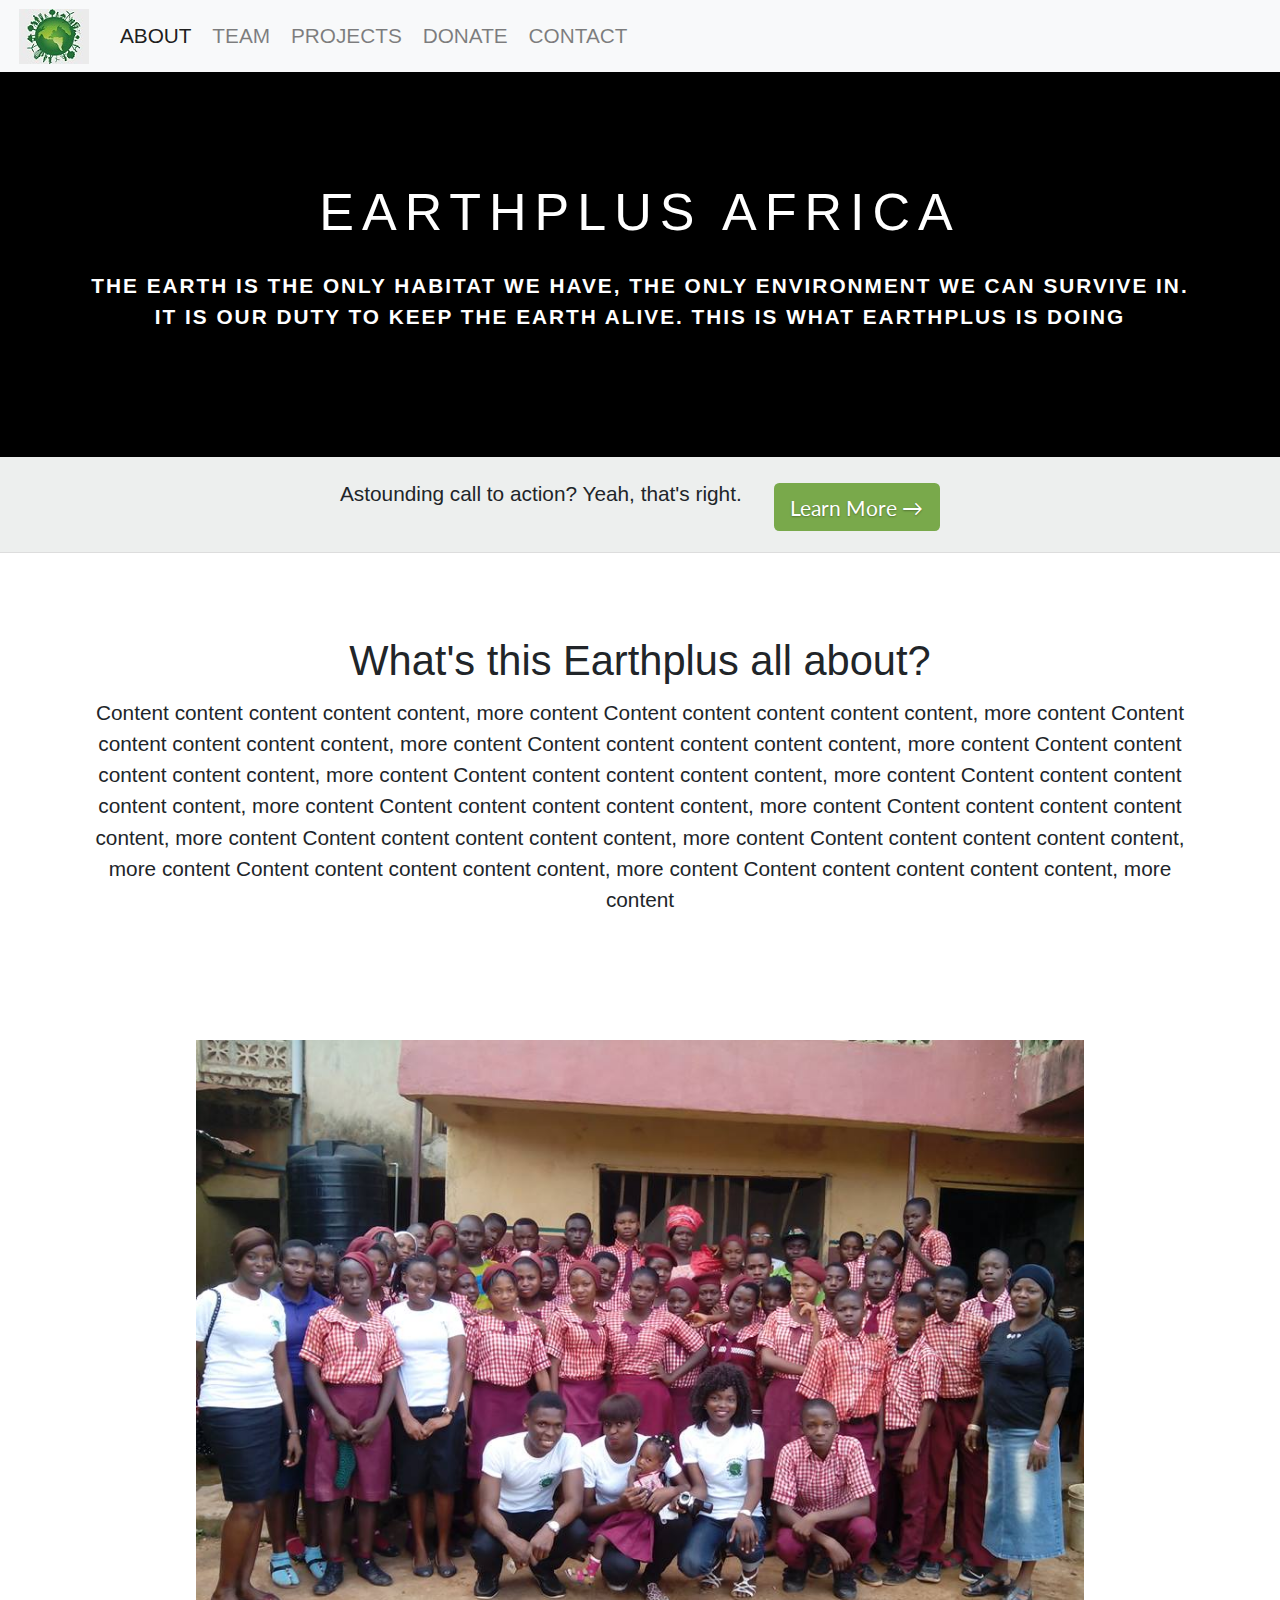
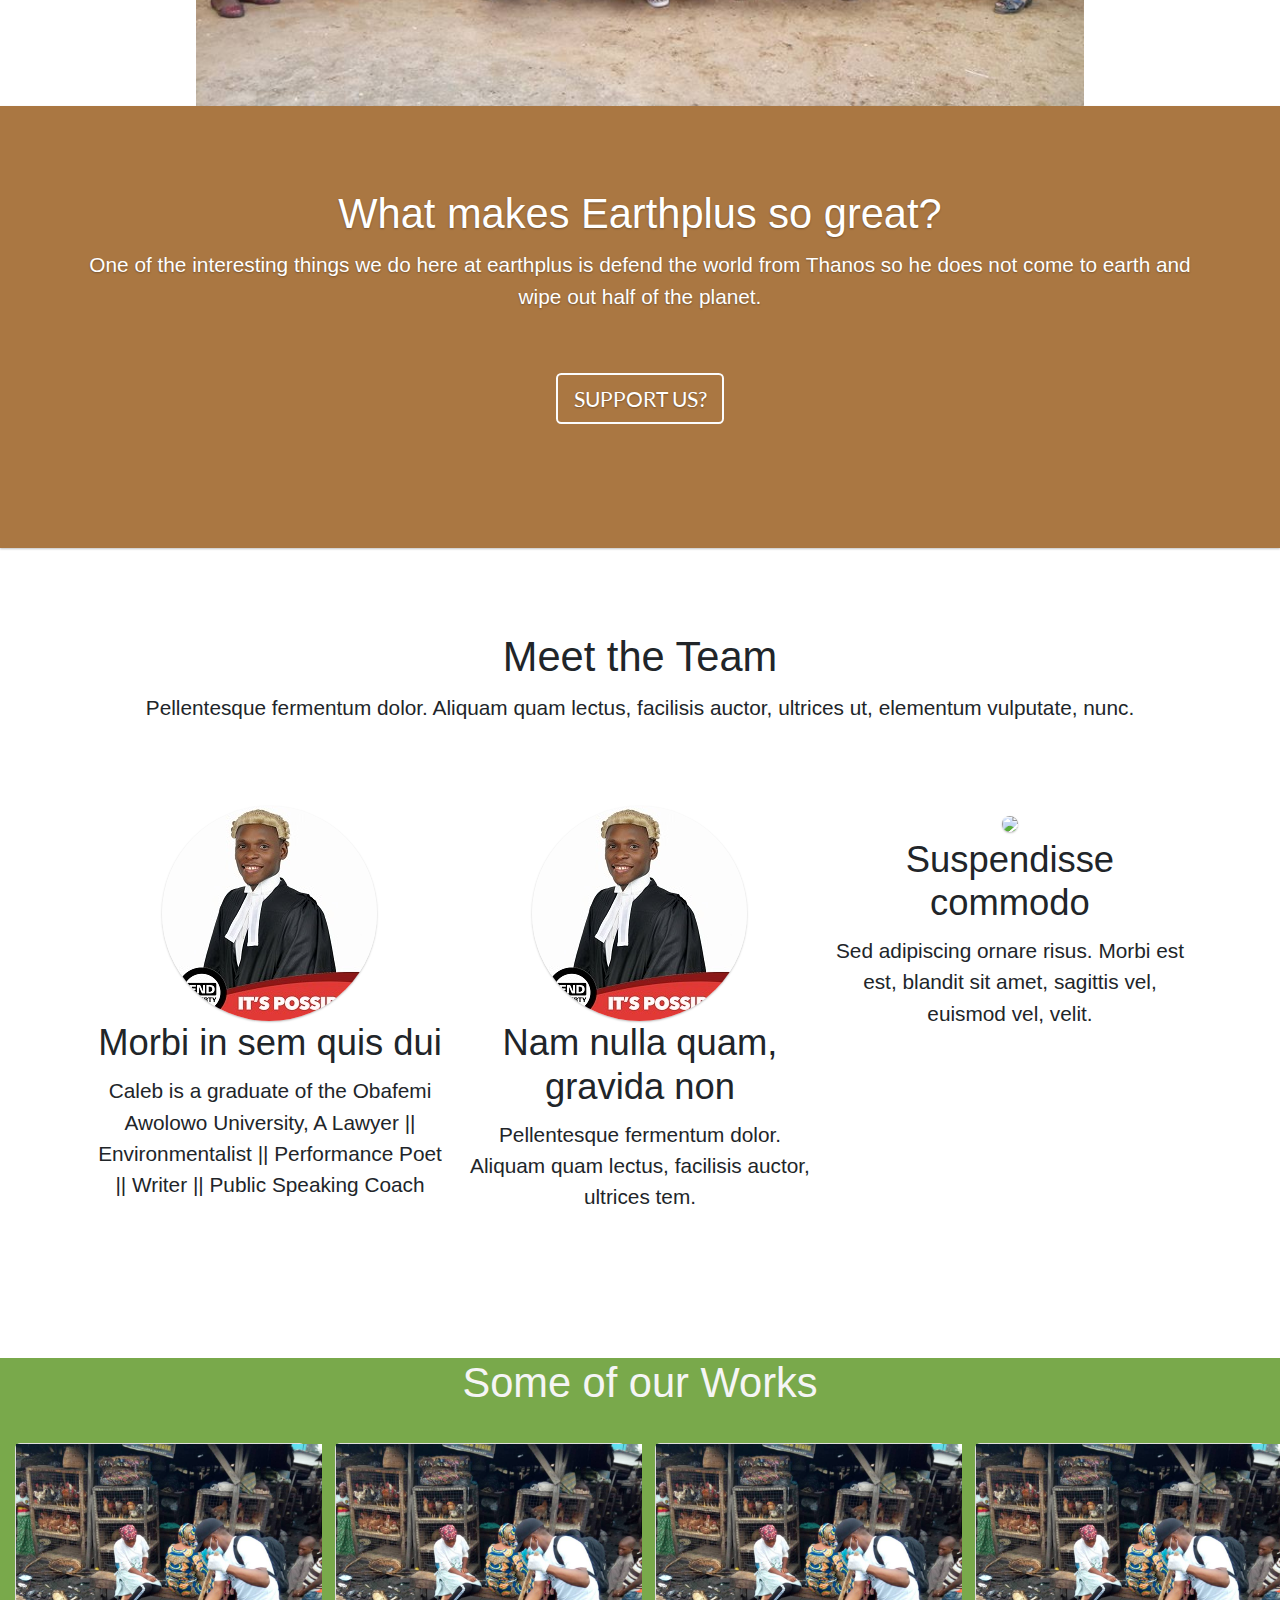
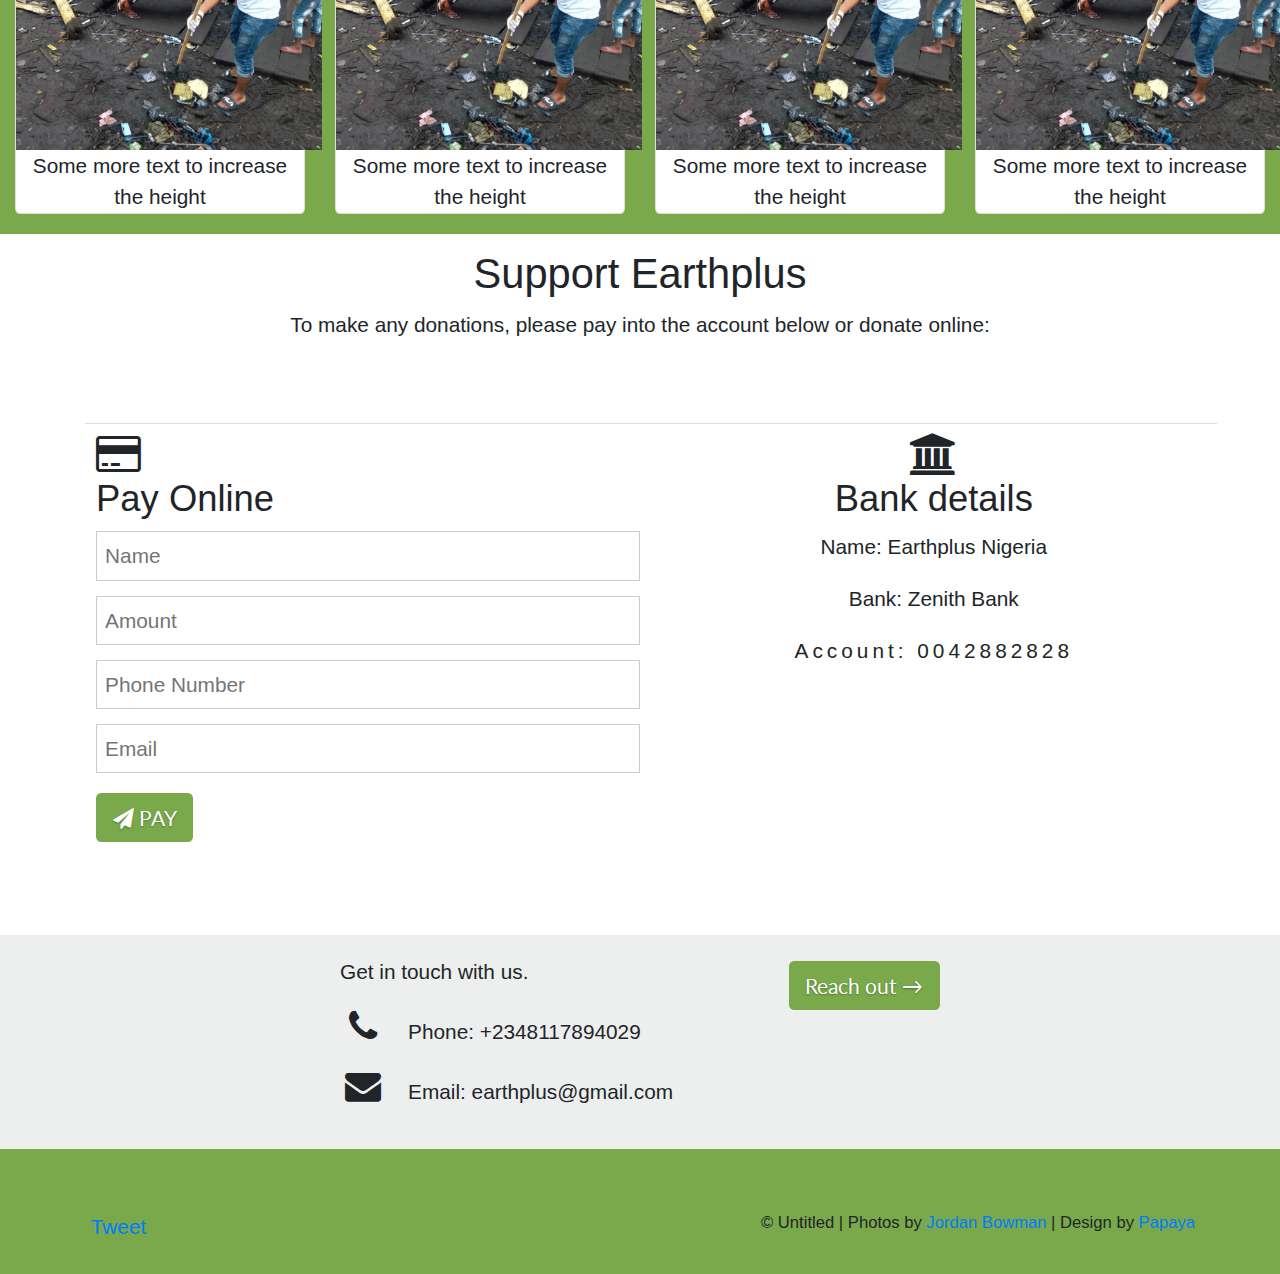
==== commit a0f68155: "site revamp" ====
--- a/index.html
+++ b/index.html
@@ -1,426 +1,382 @@
 <!DOCTYPE html>
-<html>
-<title>Earthplus</title>
-<meta charset="UTF-8">
-<meta name="viewport" content="width=device-width, initial-scale=1">
-<link rel="stylesheet" href="less/styles.css" >
-<link rel="stylesheet" href="https://www.w3schools.com/w3css/4/w3.css">
-<link rel="stylesheet" href="https://fonts.googleapis.com/css?family=Raleway">
-<link rel="stylesheet" href="https://cdnjs.cloudflare.com/ajax/libs/font-awesome/4.7.0/css/font-awesome.min.css">
-
-<body>
-
-<!-- Navbar (sit on top) -->
-<div class="w3-top">
-  <div class="w3-bar w3-white w3-card" id="myNavbar">
-    <a href="#home" class=""><img class="logo" src="images/logo.jpg " /></a>
-    <!-- Right-sided navbar links -->
-    <div class="w3-right w3-hide-small padding-top_20">
-      <a href="#about" class="w3-bar-item w3-button">ABOUT</a>
-      <a href="#team" class="w3-bar-item w3-button"><i class="fa fa-user"></i> TEAM</a>
-      <a href="#work" class="w3-bar-item w3-button"><i class="fa fa-th"></i> WORK</a>
-      <a href="#donate" class="w3-bar-item w3-button">₦ DONATE</a>
-      <a href="#news" class="w3-bar-item w3-button"><i class="fa fa-newspaper"></i> NEWS</a>
-      <a href="#contact" class="w3-bar-item w3-button"><i class="fa fa-envelope"></i> CONTACT</a>
-      
-    </div>
-    <!-- Hide right-floated links on small screens and replace them with a menu icon -->
-
-    <a href="javascript:void(0)" class="w3-bar-item w3-button w3-right w3-hide-large w3-hide-medium" onclick="w3_open()">
-      <i class="fa fa-bars"></i>
-    </a>
-  </div>
-</div>
-
-<!-- Sidebar on small screens when clicking the menu icon -->
-<nav class="w3-sidebar w3-bar-block w3-black w3-card w3-animate-left w3-hide-medium w3-hide-large" style="display:none" id="mySidebar">
-  <a href="javascript:void(0)" onclick="w3_close()" class="w3-bar-item w3-button w3-large w3-padding-16">Close ×</a>
-  <a href="#about" onclick="w3_close()" class="w3-bar-item w3-button">ABOUT</a>
-  <a href="#team" onclick="w3_close()" class="w3-bar-item w3-button">TEAM</a>
-  <a href="#work" onclick="w3_close()" class="w3-bar-item w3-button">WORK</a>
-  <a href="#donate" onclick="w3_close()" class="w3-bar-item w3-button">DONATE</a>
-  <a href="#news" onclick="w3_close()" class="w3-bar-item w3-button">NEWS</a>
-  <a href="#contact" onclick="w3_close()" class="w3-bar-item w3-button">CONTACT</a>
-</nav>
-
-<!-- Header with full-height image -->
-<header class="bgimg-1 w3-display-container w3-grayscale-min" id="home">
-  <div class="w3-display-left w3-text-white" style="padding:48px">
-    <span class="w3-jumbo w3-hide-small">Start something that matters</span><br>
-    <span class="w3-xxlarge w3-hide-large w3-hide-medium">Start something that matters</span><br>
-    <span class="w3-large">Stop wasting valuable time with projects that just isn't you.</span>
-    <p><a href="#about" class="w3-button w3-white w3-padding-large w3-large w3-margin-top w3-opacity w3-hover-opacity-off">Learn more and start today</a></p>
-  </div> 
-  <div class="w3-display-bottomleft w3-text-grey w3-large" style="padding:24px 48px">
-    <i class="fa fa-facebook-official w3-hover-opacity"></i>
-    <i class="fa fa-instagram w3-hover-opacity"></i>
-    <i class="fa fa-snapchat w3-hover-opacity"></i>
-    <i class="fa fa-pinterest-p w3-hover-opacity"></i>
-    <i class="fa fa-twitter w3-hover-opacity"></i>
-    <i class="fa fa-linkedin w3-hover-opacity"></i>
-  </div>
-</header>
-
-<!-- About Section -->
-<div class="w3-container w3-light-grey" style="padding:128px 16px" id="about">
-  <h3 class="w3-center">ABOUT THE COMPANY</h3>
-  <p class="w3-center w3-large">Key features of our company</p>
-  <div class="w3-row-padding w3-center" style="margin-top:64px">
-    <div class="w3-quarter">
-      <i class="fa fa-globe w3-margin-bottom w3-jumbo w3-center"></i>
-      <p class="w3-large">Secure the earth</p>
-      <p>The earth is the only habitat we have, the only environment we can survive in. It is our duty to keep the earth alive. This is what Earthplus is doing</p>
-    </div>
-    <div class="w3-quarter">
-      <i class="fa fa-cloud-tree w3-margin-bottom w3-jumbo"></i>
-      <p class="w3-large">Protect the environment</p>
-      <p>The earth is the only habitat we have, the only environment we can survive in. It is our duty to keep the earth alive. This is what Earthplus is doing</p>
-    </div>
-    <div class="w3-quarter">
-      <i class="fa fa-cloud w3-margin-bottom w3-jumbo"></i>
-      <p class="w3-large">Save the climate</p>
-      <p>The earth is the only habitat we have, the only environment we can survive in. It is our duty to keep the earth alive. This is what Earthplus is doing.</p>
-    </div>
-    <div class="w3-quarter">
-      <i class="fa fa-tree w3-margin-bottom w3-jumbo"></i>
-      <p class="w3-large">Support</p>
-      <p>Lorem ipsum dolor sit amet, consectetur adipiscing elit, sed do eiusmod tempor incididunt ut labore et dolore.</p>
-    </div>
-  </div>
-</div>
-
-
-
-<!-- Team Section -->
-<div class="w3-container" style="padding:128px 16px" id="team">
-  <h3 class="w3-center">THE TEAM</h3>
-  <p class="w3-center w3-large">The ones who runs this company</p>
-  <div class="w3-row-padding w3-grayscale" style="margin-top:64px">
-    <div class="w3-col l3 m6 w3-margin-bottom">
-      <div class="w3-card">
-        <img src="images/caleb.jpg" alt="caleb" style="width:100%">
-        <div class="w3-container">
-          <h3>Caleb Adebayo</h3>
-          <p class="w3-opacity">CEO & Founder</p>
-          <p>Caleb is a graduate of the Obafemi Awolowo University, A Lawyer || Environmentalist || Performance Poet || Writer || Public Speaking Coach</p>
-          <p><button class="w3-button w3-light-grey w3-block"><i class="fa fa-envelope"></i>><a href="mailto:earthplus@gmail.com"> Contact</a></button></p>
+<!--[if lt IE 7]>      <html class="no-js lt-ie9 lt-ie8 lt-ie7"> <![endif]-->
+<!--[if IE 7]>         <html class="no-js lt-ie9 lt-ie8"> <![endif]-->
+<!--[if IE 8]>         <html class="no-js lt-ie9"> <![endif]-->
+<!--[if gt IE 8]><!--> <html class="no-js"> <!--<![endif]-->
+    
+    <head>
+        
+        <meta charset="utf-8">
+        <meta http-equiv="X-UA-Compatible" content="IE=edge">
+        
+        <title>EarthplusAfrica ~ A Responsive Template from Papaya</title>
+        
+        <!-- Meta -->
+        <meta name="description" content="Fore is a free, responsive front end template from Papaya, made by Jordan Bowman.">
+        <meta name="viewport" content="width=device-width, initial-scale=1">
+        <meta name="author" content="Jordan Bowman">
+        <meta name="keywords" content="awesome, hott, extremely attractive, sheer brilliance">
+        
+        <!-- Google Author link -->
+        <link rel="author" href="Google+URL"/>
+
+        <!-- Favicon.ico and apple-touch-icon.png (according to Apple docs). A good tool is http://iconifier.net/ -->
+        <link rel="shortcut icon" href="assets/ico/favicon.ico">
+        <link rel="apple-touch-icon" href="touch-icon-iphone.png" />
+        <link rel="apple-touch-icon" sizes="76x76" href="touch-icon-ipad.png" />
+        <link rel="apple-touch-icon" sizes="120x120" href="touch-icon-iphone-retina.png" />
+        <link rel="apple-touch-icon" sizes="152x152" href="touch-icon-ipad-retina.png" />
+
+        <!-- CSS, Normalize First, minify for production -->
+        <link rel="stylesheet" type='text/css' href="less/master.css"/>
+        <link rel="stylesheet" href="https://www.w3schools.com/w3css/4/w3.css">
+        
+        <!-- Import web fonts using the link tag instead of CSS @import -->
+        <link href='http://fonts.googleapis.com/css?family=Lato:300,400,900' rel='stylesheet' type='text/css'>
+        
+        <!-- Icons from http://fontawesome.io/ -->
+        <link href="//netdna.bootstrapcdn.com/font-awesome/4.0.3/css/font-awesome.css" rel="stylesheet"/>
+        <link rel="stylesheet" href="https://cdnjs.cloudflare.com/ajax/libs/font-awesome/4.7.0/css/font-awesome.min.css">
+
+        <meta name="viewport" content="width=device-width, initial-scale=1">
+        <link rel="stylesheet" href="https://maxcdn.bootstrapcdn.com/bootstrap/4.1.3/css/bootstrap.min.css">
+        <script src="https://ajax.googleapis.com/ajax/libs/jquery/3.3.1/jquery.min.js"></script>
+        <script src="https://cdnjs.cloudflare.com/ajax/libs/popper.js/1.14.3/umd/popper.min.js"></script>
+        <script src="https://maxcdn.bootstrapcdn.com/bootstrap/4.1.3/js/bootstrap.min.js"></script>
+         
+        
+        
+    </head>
+
+    <style>
+            html {
+                font-family: "Lato","Helvetica Neue",Helvetica,sans-serif !important;
+                font-weight: 200 !important;
+                font-size: 1.3em !important;
+                line-height: 1.8 !important;
+            }
+            
+        </style>
+
+    <body>
+        
+        <!--[if lt IE 7]>
+            <p class="browsehappy">You are using an <strong>outdated</strong> browser. Please <a href="http://browsehappy.com/">upgrade your browser</a> or <a href="http://www.google.com/chrome/‎">install Google Chrome</a> to experience this site.</p>
+        <![endif]-->
+
+        <nav class="navbar navbar-expand-lg navbar-light bg-light" style="padding: .1rem 0.9rem">
+                <button class="navbar-toggler" type="button" data-toggle="collapse" data-target="#navbarTogglerDemo03" aria-controls="navbarTogglerDemo03" style="font-size:16px;" aria-expanded="false" aria-label="Toggle navigation">
+                  <span class="navbar-toggler-icon"></span>
+                </button>
+                <a class="navbar-brand" href="#"><img src="images/logo.jpg" alt="logo" /></a>
+              
+                <div class="collapse navbar-collapse" id="navbarTogglerDemo03">
+                  <ul class="navbar-nav navbar-right mr-auto mt-2 mt-lg-0">
+                    <li class="nav-item active">
+                      <a class="nav-link" href="#macbook">ABOUT <span class="sr-only">(current)</span></a>
+                    </li>
+                    <li class="nav-item">
+                      <a class="nav-link" href="#three-images">TEAM</a>
+                    </li>
+                    <li class="nav-item">
+                      <a class="nav-link" href="#projects">PROJECTS</a>
+                    </li>
+                    <li class="nav-item">
+                            <a class="nav-link" href="#donate">DONATE</a>
+                    </li>
+                    <li class="nav-item">
+                            <a class="nav-link" href="#contact">CONTACT</a>
+                     </li>
+                  </ul>
+                  
+                </div>
+              
+              </nav>
+        <!-- Header -->
+        <header id="main-header">
+              
+            <div class="container">
+                <h1>EARTHPLUS AFRICA</h1>
+                <p>The earth is the only habitat we have, the only environment we can survive in. It is our duty to keep the earth alive. This is what Earthplus is doing</p>
+            </div>
+        </header>
+        
+        
+        <!-- First call to action -->
+        <section class="call-to-action">
+            <div class="cta-container cf">
+                <p>Astounding call to action? Yeah, that's right.</p>
+                <a class="btn" href="#macbook">Learn More →</a>
+            </div>
+        </section>
+        
+        <!-- Macbook Section -->
+        <section id="macbook">
+            <div class="container">
+                <h2>What's this Earthplus all about?</h2>
+                <p>Content content content content content, more content Content content content content content, more content Content content content content content, more content Content content content content content, more content Content content content content content, more content Content content content content content, more content Content content content content content, more content Content content content content content, more content Content content content content content, more content Content content content content content, more content Content content content content content, more content Content content content content content, more content Content content content content content, more content </p>
+                <img src="images/cover_background.jpg"/>
+            </div>
+        </section>
+        
+        
+        <!-- Summary Section -->
+        <section id="summary">
+            <div class="container">
+                <h2>What makes Earthplus so great?</h2>
+                <p>One of the interesting things we do here at earthplus is defend the world from Thanos so he does not come to earth and wipe out half of the planet.</p>
+                <a class="btn" href="#donate">SUPPORT US?</a>
+            </div>
+        </section>
+        
+        
+        <!-- Three Images Section -->
+        <section id="three-images">
+            <div class="container">
+                <header class="body-header">
+                    <h2>Meet the Team</h2>
+                    <p>Pellentesque fermentum dolor. Aliquam quam lectus, facilisis auctor, ultrices ut, elementum vulputate, nunc.</p>
+                </header>
+                <article class="cf">
+                    <div class="img-circle-div">
+                        <img src="images/caleb.jpg"/>
+                        <h3>Morbi in sem quis dui</h3>
+                        <p>Caleb is a graduate of the Obafemi Awolowo University, A Lawyer || Environmentalist || Performance Poet || Writer || Public Speaking Coach</p>
+                    </div>
+                    <div class="img-circle-div">
+                        <img src="images/caleb.jpg"/>
+                        <h3>Nam nulla quam, gravida non</h3>
+                        <p>Pellentesque fermentum dolor. Aliquam quam lectus, facilisis auctor, ultrices tem.</p>
+                    </div>
+                    <div class="img-circle-div">
+                        <img src="images/circle3.jpg"/>
+                        <h3>Suspendisse commodo</h3>
+                        <p>Sed adipiscing ornare risus. Morbi est est, blandit sit amet, sagittis vel, euismod vel, velit.</p>
+                    </div>
+                </article>
+            </div>
+        </section>
+        
+        
+        <!-- Slider Section -->
+        <div class="container-fluid background__fill" id="projects">
+                <h2 class="w3-center margin__15"><span style="color: whitesmoke">Some of our Works</span></h2>
+                <div class="margin__15" style="margin-top:15px; margin-bottom: 15px;">
+                <div class="card-deck">
+                        <div class="card bg-white margin__20">
+                            <div class="card-body text-center" style="padding:0px !important">
+                                <img src="images/1.jpg" class="img-responsive gallery"  onclick="onClick(this)" alt="Freestyle in the hood" />
+                            <p class="card-text">Some more text to increase the height</p>
+                            </div>
+                        </div>
+                        <div class="card bg-white margin__20">
+                                <div class="card-body text-center" style="padding: 0px !important">
+                                    <img src="images/1.jpg" class="img-responsive gallery"  onclick="onClick(this)" alt="Freestyle in the hood" />
+                                <p class="card-text">Some more text to increase the height</p>
+                                </div>
+                        </div>
+                        <div class="card bg-white margin__20">
+                                <div class="card-body text-center" style="padding: 0px !important">
+                                    <img src="images/1.jpg" class="img-responsive gallery"  onclick="onClick(this)" alt="Freestyle in the hood" />
+                                <p class="card-text">Some more text to increase the height</p>
+                                </div>
+                        </div>
+                        <div class="card bg-white margin__20">
+                                <div class="card-body text-center" style="padding: 0px !important">
+                                    <img src="images/1.jpg" class="img-responsive gallery"  onclick="onClick(this)" alt="Freestyle in the hood" />
+                                <p class="card-text">Some more text to increase the height</p>
+                                </div>
+                        </div>  
+                    </div>
+                </div>
+                
+              </div>
+              <!-- Modal for full size images on click-->
+            <div id="modal01" class="w3-modal w3-black" onclick="this.style.display='none'">
+                    <span class="w3-button w3-xxlarge w3-black w3-padding-large w3-display-topright" title="Close Modal Image">×</span>
+                    <div class="w3-modal-content w3-animate-zoom w3-center w3-transparent w3-padding-64">
+                    <img id="img01" class="w3-image">
+                    <p id="caption" class="w3-opacity w3-large"></p>
+                    </div>
+            </div>
+        
+        <!-- List Section -->
+        <section id="donate">
+            <div class="container ">
+                <header class="body-header">
+                    <h2>Support Earthplus</h2>
+                    <p>To make any donations, please pay into the account below or donate online:</p>
+                </header>
+                <article>
+                    <div class="list-row cf">
+                        <div class="list-item padding__10">
+                            <i class="fa fa-credit-card fa-2x"></i>
+                            <h3>Pay Online</h3>
+                                <form class="padding-30">
+                                <input class="w3-input w3-border margin__bottom15" id="customerName" type="text" placeholder="Name" required name="Name">
+                                <input class="w3-input w3-border margin__bottom15" id="donateAmt" type="text" placeholder="Amount" required name="Amount">
+                                <input class="w3-input w3-border margin__bottom15" id="phoneNo" type="text" placeholder="Phone Number" required name="Phone No">
+                                <input class="w3-input w3-border margin__bottom15" id="email" type="text" placeholder="Email" required name="Email">
+                                <p>
+                                <button class="btn" type="submit"  onclick="payWithPaystack()">
+                                    <i class="fa fa-paper-plane"></i> PAY
+                                </button>
+                                </p>
+                            
+                                        <script src="https://js.paystack.co/v1/inline.js"></script>
+                                    
+                                    
+                                    <script>
+                                        function _(id){ return document.getElementById(id); }
+                                        function payWithPaystack(){
+                                        var handler = PaystackPop.setup({
+                                            key: 'pk_test_39d67628ea0d41f0f9651e83a558ffe56f55d940',
+                                            email: _("email").value,
+                                            amount: _("donateAmt").value,
+                                            ref: ''+Math.floor((Math.random() * 1000000000) + 1), // generates a pseudo-unique reference. Please replace with a reference you generated. Or remove the line entirely so our API will generate one for you
+                                            metadata: {
+                                            custom_fields: [
+                                                {
+                                                    display_name: _("customerName").value,
+                                                    variable_name: "mobile_number",
+                                                    value: _("phoneNo").value
+                                                }
+                                            ]
+                                            },
+                                            callback: function(response){
+                                                alert('success. transaction ref is ' + response.reference);
+                                            },
+                                            onClose: function(){
+                                                alert('window closed');
+                                            }
+                                        });
+                                        handler.openIframe();
+                                        }
+                                    </script>
+                                </form>
+                        </div>
+                        <div class="list-item w3-center padding__10">
+                            <i class="fa fa-bank fa-2x"></i>
+                            <h3>Bank details</h3>
+                            <div>
+                              
+                              <p class="donate_bank">Name: Earthplus Nigeria</p>
+                              <p class="donate_bank">Bank: Zenith Bank</p>
+                              <p class="w3-wide">Account: 0042882828</p>
+                            </div> 
+                        </div>
+                    </div>
+                    
+                    
+                </article>
+            </div>
+        </section>
+        
+        
+        <!-- Second call to action -->
+        <section class="call-to-action cta-2">
+            <div class="cta-container cf">
+                <p>Get in touch with us.</p>
+                <a class="btn" target="_blank" href="mailto:earthplus@gmail.com">Reach out →</a>
+                <p><i class="fa fa-phone fa-fw w3-xxlarge w3-margin-right"></i> Phone: +2348117894029</p>
+                <p><i class="fa fa-envelope fa-fw w3-xxlarge w3-margin-right"> </i> Email: earthplus@gmail.com</p>
+            </div>
+           
+        </section>
+        
+        
+        <!-- Footer -->
+<!-- Footer -->
+<footer class="background__fill">
+        <div class="container">
+            <div class="social-boat">
+                <div class="gplus">
+                    <!-- Place this tag where you want the +1 button to render. -->
+                    <div class="g-plusone"></div>
+
+                    <!-- Place this tag after the last +1 button tag. -->
+                    <script type="text/javascript">
+                        (function() {
+                            var po = document.createElement('script'); po.type = 'text/javascript'; po.async = true;
+                            po.src = 'https://apis.google.com/js/plusone.js';
+                            var s = document.getElementsByTagName('script')[0]; s.parentNode.insertBefore(po, s);
+                        })();
+                    </script>
+                    </div>
+                <div class="twitter">
+                    <a href="https://twitter.com/share" class="twitter-share-button">Tweet</a>
+                    <script>!function(d,s,id){var js,fjs=d.getElementsByTagName(s)[0],p=/^http:/.test(d.location)?'http':'https';if(!d.getElementById(id)){js=d.createElement(s);js.id=id;js.src=p+'://platform.twitter.com/widgets.js';fjs.parentNode.insertBefore(js,fjs);}}(document, 'script', 'twitter-wjs');</script>
+                </div>
+                <div class="facebook">
+                    <div id="fb-root"></div>
+                    <script>(function(d, s, id) {
+                        var js, fjs = d.getElementsByTagName(s)[0];
+                        if (d.getElementById(id)) return;
+                        js = d.createElement(s); js.id = id;
+                        js.src = "//connect.facebook.net/en_US/all.js#xfbml=1";
+                        fjs.parentNode.insertBefore(js, fjs);
+                    }(document, 'script', 'facebook-jssdk'));</script>
+                    <div class="fb-like" data-layout="button_count" data-action="like" data-show-faces="false" data-share="false"></div>
+                </div>
+            </div>
+            
+            <div id="footer-text" class="small">
+                    
+                    
+            <p>&copy; Untitled | Photos by <a href="http://www.jrdnbwmn.com" target="_blank">Jordan Bowman</a> | Design by <a href="http://www.eatapapaya.com" target="_blank">Papaya</a></p>
+            </div>
         </div>
-      </div>
-    </div>
-    <div class="w3-col l3 m6 w3-margin-bottom">
-      <div class="w3-card">
-        <img src="www.w3schools.com/w3images/team1.jpg" alt="Jane" style="width:100%">
-        <div class="w3-container">
-          <h3>Anja Doe</h3>
-          <p class="w3-opacity">Art Director</p>
-          <p>Phasellus eget enim eu lectus faucibus vestibulum. Suspendisse sodales pellentesque elementum.</p>
-          <p><button class="w3-button w3-light-grey w3-block"><i class="fa fa-envelope"></i> Contact</button></p>
-        </div>
-      </div>
-    </div>
-    <div class="w3-col l3 m6 w3-margin-bottom">
-      <div class="w3-card">
-        <img src="www.w3schools.com/w3images/team3.jpg" alt="Mike" style="width:100%">
-        <div class="w3-container">
-          <h3>Mike Ross</h3>
-          <p class="w3-opacity">Web Designer</p>
-          <p>Phasellus eget enim eu lectus faucibus vestibulum. Suspendisse sodales pellentesque elementum.</p>
-          <p><button class="w3-button w3-light-grey w3-block"><i class="fa fa-envelope"></i> Contact</button></p>
-        </div>
-      </div>
-    </div>
-    <div class="w3-col l3 m6 w3-margin-bottom">
-      <div class="w3-card">
-        <img src="wwww.w3schools.com/w3images/team4.jpg" alt="Dan" style="width:100%">
-        <div class="w3-container">
-          <h3>Dan Star</h3>
-          <p class="w3-opacity">Designer</p>
-          <p>Phasellus eget enim eu lectus faucibus vestibulum. Suspendisse sodales pellentesque elementum.</p>
-          <p><button class="w3-button w3-light-grey w3-block"><i class="fa fa-envelope"></i> Contact</button></p>
-        </div>
-      </div>
-    </div>
-  </div>
-</div>
-
-<!-- Promo Section "Statistics" -->
-<div class="w3-container w3-row w3-center w3-dark-grey w3-padding-64">
-  <div class="w3-quarter">
-    <span class="w3-xxlarge">14+</span>
-    <br>Partners
-  </div>
-  <div class="w3-quarter">
-    <span class="w3-xxlarge">55+</span>
-    <br>Projects Done
-  </div>
-  <div class="w3-quarter">
-    <span class="w3-xxlarge">89+</span>
-    <br>Happy Clients
-  </div>
-  <div class="w3-quarter">
-    <span class="w3-xxlarge">150+</span>
-    <br>Meetings
-  </div>
-</div>
-
-<!-- Work Section -->
-<div class="w3-container" style="padding:128px 16px" id="work">
-  <h3 class="w3-center">OUR WORK</h3>
-  <p class="w3-center w3-large">What we've done for people</p>
-
-  <div class="w3-row-padding" style="margin-top:64px">
-    <div class="w3-col l3 m6">
-      <img src="images/1.jpg" style="width:100%" onclick="onClick(this)" class="w3-hover-opacity" alt="A microphone">
-    </div>
-    <div class="w3-col l3 m6">
-      <img src="images/2.jpg" style="width:100%" onclick="onClick(this)" class="w3-hover-opacity" alt="A phone">
-    </div>
-    <div class="w3-col l3 m6">
-      <img src="images/3.jpg" style="width:100%" onclick="onClick(this)" class="w3-hover-opacity" alt="A drone">
-    </div>
-    <div class="w3-col l3 m6">
-      <img src="images/4.jpg" style="width:100%" onclick="onClick(this)" class="w3-hover-opacity" alt="Soundbox">
-    </div>
-  </div>
-
-  <div class="w3-row-padding w3-section">
-    <div class="w3-col l3 m6">
-      <img src="images/5.jpg" style="width:100%" onclick="onClick(this)" class="w3-hover-opacity" alt="A tablet">
-    </div>
-    <div class="w3-col l3 m6">
-      <img src="images/6.jpg" style="width:100%" onclick="onClick(this)" class="w3-hover-opacity" alt="A camera">
-    </div>
-    <div class="w3-col l3 m6">
-      <img src="images/7.jpg" style="width:100%" onclick="onClick(this)" class="w3-hover-opacity" alt="A typewriter">
-    </div>
-    <div class="w3-col l3 m6">
-      <img src="images/8.jpg" style="width:100%" onclick="onClick(this)" class="w3-hover-opacity" alt="A tableturner">
-    </div>
-  </div>
-</div>
-
-<!-- Modal for full size images on click-->
-<div id="modal01" class="w3-modal w3-black" onclick="this.style.display='none'">
-  <span class="w3-button w3-xxlarge w3-black w3-padding-large w3-display-topright" title="Close Modal Image">×</span>
-  <div class="w3-modal-content w3-animate-zoom w3-center w3-transparent w3-padding-64">
-    <img id="img01" class="w3-image">
-    <p id="caption" class="w3-opacity w3-large"></p>
-  </div>
-</div>
-
-<!-- Skills Section -->
-<div class="w3-container w3-light-grey w3-padding-64">
-  <div class="w3-row-padding">
-    <div class="w3-col m6">
-      <h3>Our Skills.</h3>
-      <p>Lorem ipsum dolor sit amet, consectetur adipiscing elit, sed do eiusmod<br>
-      tempor incididunt ut labore et dolore.</p>
-      <p>Lorem ipsum dolor sit amet, consectetur adipiscing elit, sed do eiusmod<br>
-      tempor incididunt ut labore et dolore.</p>
-    </div>
-    <div class="w3-col m6">
-      <p class="w3-wide"><i class="fa fa-camera w3-margin-right"></i>Photography</p>
-      <div class="w3-grey">
-        <div class="w3-container w3-dark-grey w3-center" style="width:90%">90%</div>
-      </div>
-      <p class="w3-wide"><i class="fa fa-desktop w3-margin-right"></i>Web Design</p>
-      <div class="w3-grey">
-        <div class="w3-container w3-dark-grey w3-center" style="width:85%">85%</div>
-      </div>
-      <p class="w3-wide"><i class="fa fa-photo w3-margin-right"></i>Photoshop</p>
-      <div class="w3-grey">
-        <div class="w3-container w3-dark-grey w3-center" style="width:75%">75%</div>
-      </div>
-    </div>
-  </div>
-</div>
-
-<!-- Donate Section -->
-<div class="w3-container w3-dark-grey"  id="donate">
-  <h3>DONATE</h3>
-  <p class="w3-large w3-center">Support Earthplus.</p>
-  <div class="w3-row-padding">
-    <div class="w3-half w3-section">
-      <div class="w3-ul w3-white w3-hover-shadow padding-bottom">
-            <p class="w3-black w3-xlarge w3-center w3-padding-32">Pay Online</p>
-        <form action="/action_page.php" target="_blank" class="padding-30">
-            <p><input class="w3-input w3-border" type="text" placeholder="Name" required name="Name"></p>
-            <p><input class="w3-input w3-border" type="text" placeholder="Amount" required name="Amount"></p>
-            <p><input class="w3-input w3-border" type="text" placeholder="Phone Number" required name="Phone No"></p>
-            <p><input class="w3-input w3-border" type="text" placeholder="Email" required name="Email"></p>
-            <p>
-            <button class="w3-button w3-black"  onclick="payWithPaystack()">
-                <i class="fa fa-paper-plane"></i> PAY
-            </button>
-            </p>
-        
-                    <script src="https://js.paystack.co/v1/inline.js"></script>
-                  
-                   
-                  <script>
-                    function payWithPaystack(){
-                      var handler = PaystackPop.setup({
-                        key: 'pk_test_39d67628ea0d41f0f9651e83a558ffe56f55d940',
-                        email: 'eachugo@email.com',
-                        amount: 10000,
-                        ref: ''+Math.floor((Math.random() * 1000000000) + 1), // generates a pseudo-unique reference. Please replace with a reference you generated. Or remove the line entirely so our API will generate one for you
-                        metadata: {
-                           custom_fields: [
-                              {
-                                  display_name: "Mobile Number",
-                                  variable_name: "mobile_number",
-                                  value: "+2348012345678"
-                              }
-                           ]
-                        },
-                        callback: function(response){
-                            alert('success. transaction ref is ' + response.reference);
-                        },
-                        onClose: function(){
-                            alert('window closed');
-                        }
-                      });
-                      handler.openIframe();
-                    }
-                  </script>
-      </form>
-      </div>
-      
-    </div>
-    <!-- <div class="w3-third">
-      <ul class="w3-ul w3-white w3-hover-shadow">
-        <li class="w3-red w3-xlarge w3-padding-48">Pro</li>
-        <li class="w3-padding-16"><b>25GB</b> Storage</li>
-        <li class="w3-padding-16"><b>25</b> Emails</li>
-        <li class="w3-padding-16"><b>25</b> Domains</li>
-        <li class="w3-padding-16"><b>Endless</b> Support</li>
-        <li class="w3-padding-16">
-          <h2 class="w3-wide">$ 25</h2>
-          <span class="w3-opacity">per month</span>
-        </li>
-        <li class="w3-light-grey w3-padding-24">
-          <button class="w3-button w3-black w3-padding-large">Sign Up</button>
-        </li>
-      </ul>
-    </div> -->
-    <div class="w3-half w3-section">
-      <div class="w3-white w3-hover-shadow">
-        <p class="w3-black w3-xlarge w3-padding-32 w3-center">Bank details</p>
-        <div class="padding-30">
-          <p class="donate_bank">To make any donations, please pay into the account below or donate online:</p>
-          <p class="donate_bank">Name: Earthplus Nigeria</p>
-          <p class="donate_bank">Bank: Zenith Bank</p>
-          <h2 class="w3-wide">Account: 0042882828</h2>
-        </div> 
-    </div>
-  </div>
-</div>
-
-<!-- News Section -->
-<div class="w3-container w3-white" style="padding:28px 16px" id="news">
-    <p class="w3-large w3-center">Latest News</p>
-  <div class="w3-quarter w3-light-grey">
-    <div class=""><img src="images/sample.jpg" width="99%" /></div>
-    <h5 class="w3-center"><b>Mercy scores 30 goals</b></h5>
-    <p>This happend to the guy that sits beyond the repository is just a very litte sample since he is he last match barcelona played against... </p>
-    <p><button>Read More</button></p>
-  </div>
-</div>
-
-<!-- Contact Section -->
-<div class="w3-container w3-light-grey" id="contact">
-  <h3 class="w3-center">CONTACT</h3>
-  <p class="w3-center w3-large">Lets get in touch. Send us a message:</p>
-  <div class="w3-row-padding">
-    <div class="w3-half">
-      <p><i class="fa fa-map-marker fa-fw w3-xxlarge w3-margin-right"></i> Chicago, US</p>
-      <p><i class="fa fa-phone fa-fw w3-xxlarge w3-margin-right"></i> Phone: +00 151515</p>
-      <p><i class="fa fa-envelope fa-fw w3-xxlarge w3-margin-right"> </i> Email: mail@mail.com</p>
-      <br>
-      <form action="/action_page.php" target="_blank">
-        <p><input class="w3-input w3-border" type="text" placeholder="Name" required name="Name"></p>
-        <p><input class="w3-input w3-border" type="text" placeholder="Email" required name="Email"></p>
-        <p><input class="w3-input w3-border" type="text" placeholder="Subject" required name="Subject"></p>
-        <p><input class="w3-input w3-border" type="text" placeholder="Message" required name="Message"></p>
-        <p>
-          <button class="w3-button w3-black" type="submit">
-            <i class="fa fa-paper-plane"></i> SEND MESSAGE
-          </button>
-        </p>
-      </form>
-    </div>
-    <div class="w3-half">
-      <!-- Add Google Maps -->
-      <div id="googleMap" class="w3-greyscale-max" style="width:100%;height:510px;"></div>
-    </div>
-  </div>
-</div>
-
-
-
-<!-- Footer -->
-<footer class="w3-center w3-black w3-padding-64">
-  <a href="#home" class="w3-button w3-light-grey"><i class="fa fa-arrow-up w3-margin-right"></i>To the top</a>
-  <div class="w3-xlarge w3-section">
-    <i class="fa fa-facebook-official w3-hover-opacity"></i>
-    <i class="fa fa-instagram w3-hover-opacity"></i>
-    <i class="fa fa-snapchat w3-hover-opacity"></i>
-    <i class="fa fa-pinterest-p w3-hover-opacity"></i>
-    <i class="fa fa-twitter w3-hover-opacity"></i>
-    <i class="fa fa-linkedin w3-hover-opacity"></i>
-  </div>
-  <!--<p>Powered by <a href="https://www.w3schools.com/w3css/default.asp" title="W3.CSS" target="_blank" class="w3-hover-text-green">w3.css</a></p> ->
-</footer>
- 
-<!-- Add Google Maps -->
-<script>
-function myMap()
-{
-  myCenter=new google.maps.LatLng(41.878114, -87.629798);
-  var mapOptions= {
-    center:myCenter,
-    zoom:12, scrollwheel: false, draggable: false,
-    mapTypeId:google.maps.MapTypeId.ROADMAP
-  };
-  var map=new google.maps.Map(document.getElementById("googleMap"),mapOptions);
-
-  var marker = new google.maps.Marker({
-    position: myCenter,
-  });
-  marker.setMap(map);
-}
-
-
-// Modal Image Gallery
-function onClick(element) {
-  document.getElementById("img01").src = element.src;
-  document.getElementById("modal01").style.display = "block";
-  var captionText = document.getElementById("caption");
-  captionText.innerHTML = element.alt;
-}
-
-
-// Toggle between showing and hiding the sidebar when clicking the menu icon
-var mySidebar = document.getElementById("mySidebar");
-
-function w3_open() {
-    if (mySidebar.style.display === 'block') {
-        mySidebar.style.display = 'none';
-    } else {
-        mySidebar.style.display = 'block';
-    }
-}
-
-// Close the sidebar with the close button
-function w3_close() {
-    mySidebar.style.display = "none";
-}
-</script>
-<script src="https://maps.googleapis.com/maps/api/js?key=AIzaSyBu-916DdpKAjTmJNIgngS6HL_kDIKU0aU&callback=myMap"></script>
-<!--
-To use this code on your website, get a free API key from Google.
-Read more at: https://www.w3schools.com/graphics/google_maps_basic.asp
--->
-
+    </footer>
+
+
+    <!-- Reference jQuery -->
+    <script src="//ajax.googleapis.com/ajax/libs/jquery/1.10.2/jquery.min.js"></script>
+    <script>window.jQuery || document.write('<script src="js/vendor/jquery-1.10.2.min.js"><\/script>')</script>
+    
+    <!-- Reference Javascript, minify for production -->
+    <script type="text/javascript" src="js/jquery.event.move.js"></script>
+    <script type="text/javascript" src="js/jquery.event.swipe.js"></script>
+    <script type="text/javascript" src="js/unslider.js"></script>
+    
+    <!-- Unslider script -->
+    <script>
+        $(document).ready(function () {
+            var unslider = $('.slider').unslider();
+            $('.unslider-arrow').click(function(event) {
+                event.preventDefault();
+                if ($(this).hasClass('next')) {
+                    unslider.data('unslider')['next']();  
+                } else {
+                    unslider.data('unslider')['prev']();  
+                };
+            });
+            var unslider = $('.slider').unslider();
+
+            unslider.on('movestart', function(e) {
+                if((e.distX > e.distY && e.distX < -e.distY) || (e.distX < e.distY &&   e.distX > -e.distY)) {
+                    e.preventDefault();
+                }
+            });
+    });
+    </script>
+
+    <!-- Google Analytics: change UA-XXXXX-X to be your site's ID. -->
+    <script>
+        (function(b,o,i,l,e,r){b.GoogleAnalyticsObject=l;b[l]||(b[l]=
+        function(){(b[l].q=b[l].q||[]).push(arguments)});b[l].l=+new Date;
+        e=o.createElement(i);r=o.getElementsByTagName(i)[0];
+        e.src='//www.google-analytics.com/analytics.js';
+        r.parentNode.insertBefore(e,r)}(window,document,'script','ga'));
+        ga('create','UA-XXXXX-X');ga('send','pageview');
+    </script>
+    <script>
+    // Modal Image Gallery
+        function onClick(element) {
+        document.getElementById("img01").src = element.src;
+        document.getElementById("modal01").style.display = "block";
+        var captionText = document.getElementById("caption");
+        captionText.innerHTML = element.alt;
+        }</script>
 </body>
-</html>
+
+</html>--- a/less/master.css
+++ b/less/master.css
@@ -0,0 +1,8 @@
+/* ==========================================================================
+   HTML5 display definitions
+   ========================================================================== */
+/*! normalize.css v2.1.3 | MIT License | git.io/normalize */article,aside,details,figcaption,figure,footer,header,hgroup,main,nav,section,summary{display:block}audio,canvas,video{display:inline-block}audio:not([controls]){display:none;height:0}[hidden],template{display:none}html{font-family:sans-serif;-ms-text-size-adjust:100%;-webkit-text-size-adjust:100%}body{margin:0}a{background:transparent}a:focus{outline:thin dotted}a:active,a:hover{outline:0}h1{font-size:2em;margin:.67em 0}abbr[title]{border-bottom:1px dotted}b,strong{font-weight:700}dfn{font-style:italic}hr{-moz-box-sizing:content-box;box-sizing:content-box;height:0}mark{background:#ff0;color:#000}code,kbd,pre,samp{font-family:monospace,serif;font-size:1em}pre{white-space:pre-wrap}q{quotes:"\201C" "\201D" "\2018" "\2019"}small{font-size:80%}sub,sup{font-size:75%;line-height:0;position:relative;vertical-align:baseline}sup{top:-.5em}sub{bottom:-.25em}img{border:0}svg:not(:root){overflow:hidden}figure{margin:0}fieldset{border:1px solid #c0c0c0;margin:0 2px;padding:.35em .625em .75em}legend{border:0;padding:0}button,input,select,textarea{font-family:inherit;font-size:100%;margin:0}button,input{line-height:normal}button,select{text-transform:none}button,html input[type="button"],input[type="reset"],input[type="submit"]{-webkit-appearance:button;cursor:pointer}button[disabled],html input[disabled]{cursor:default}input[type="checkbox"],input[type="radio"]{box-sizing:border-box;padding:0}input[type="search"]{-webkit-appearance:textfield;-moz-box-sizing:content-box;-webkit-box-sizing:content-box;box-sizing:content-box}input[type="search"]::-webkit-search-cancel-button,input[type="search"]::-webkit-search-decoration{-webkit-appearance:none}button::-moz-focus-inner,input::-moz-focus-inner{border:0;padding:0}textarea{overflow:auto;vertical-align:top}table{border-collapse:collapse;border-spacing:0}body{background-color:#fff;margin:0;padding:0}::-moz-selection{background:#689240;color:#fff;text-shadow:none}::selection{background:#689240;color:#fff;text-shadow:none}audio,canvas,img,video{vertical-align:middle}fieldset{border:0;margin:0;padding:0}textarea{resize:vertical}.browsehappy{margin:.2em 0;background:#ccc;color:#000;padding:.2em 0}.container{width:90%;max-width:1000px;margin:auto}body{width:100%}html{font-family:"Lato","Helvetica Neue",Helvetica,sans-serif;font-weight:200;font-size:1.3em;line-height:1.8}body,select,input,textarea{color:#4d4d4d}h1,h2,h3,h4,h5,h6{font-family:inherit;font-weight:900;line-height:1.2}h1{font-size:3.7em}h2{font-size:2.7em;margin:.9em 0 .9em 0}h3{font-size:1.7em;margin:1.2em 0 1.2em 0}h4{font-size:1.3em}h5{font-size:.83em}h6{font-size:.75em}.small{font-size:.7150000000000001em}a{color:#689240;text-decoration:none; -webkit-transition:color .2s ease-out;-webkit-transition-property:color;-webkit-transition-duration:.2s;-webkit-transition-timing-function:ease-out;-webkit-transition-delay:initial;-moz-transition:color .2s ease-out;-o-transition:color .2s ease-out;-ms-transition:color .2s ease-out;transition:color .2s ease-out;transition-property:color;transition-duration:.2s;transition-timing-function:ease-out;transition-delay:initial}a:hover{color:#689240 !important; }#main-header{padding:3em 0 5em 0;text-transform:uppercase;letter-spacing:2px;text-shadow:0 0 1px rgba(0,0,0,.05),0 1px 2px rgba(0,0,0,.3);color:#fff;position:relative;background:#000}#main-header .container{position:relative;z-index:2}#main-header:after{content:'';display:block;position:absolute;top:0;right:0;bottom:0;left:0;background:url(../images/evergreen.jpg) repeat center center;opacity:.6}#main-header h1{margin:.9em 0 .5em 0;letter-spacing:8px}#main-header p{font-weight:700}header{text-align:center}.body-header{margin:0 0 4em 0}.call-to-action{background:#EDEFEE;padding:1em 0 1em 0;border-bottom:1px solid #ddd}.cta-container{width:90%;max-width:600px;margin:auto}.call-to-action p{float:left}.call-to-action a{float:right}.cta-2{border-bottom:0}#macbook{text-align:center;padding:4em 0 0 0}#macbook img{margin:5em 0 0 0;width:80%}#summary{width:100%;text-align:center;position:relative;padding:4em 0 6em 0;color:#fff;box-shadow:0 1px 2px rgba(0,0,0,.25);text-shadow:0 0 1px rgba(0,0,0,.05),0 1px 2px rgba(0,0,0,.3);background:#AA7742}#summary .container{position:relative;z-index:2}#summary:after{content:'';display:block;position:absolute;top:0;right:0;bottom:0;left:0;background:url(../images/summary.jpg) repeat center center;opacity:.3}#summary p{margin:0 0 2.7em 0}#summary a,.slider a{color:#fff;border-bottom:1px solid white}#summary .btn,.slider .btn{background:transparent;border:2px solid #FCFCFC;-webkit-transition:background-color .2s ease-out;-webkit-transition-property:background-color;-webkit-transition-duration:.2s;-webkit-transition-timing-function:ease-out;-webkit-transition-delay:initial;-moz-transition:background-color .2s ease-out;-o-transition:background-color .2s ease-out;-ms-transition:background-color .2s ease-out;transition:background-color .2s ease-out;transition-property:background-color;transition-duration:.2s;transition-timing-function:ease-out;transition-delay:initial}#summary .btn:hover,.slider .btn:hover{background:rgba(255,255,255,.2);color:#fff}#three-images{padding:4em 0 6em 0}.img-circle-div{display:inline;float:left;width:31.372549019607842%;margin:0 .9803921568627451%;*width:31.32046568627451%;*margin:0 .9283088235294117%;text-align:center}#three-images img{border-radius:50%;box-shadow:0 1px 2px rgba(0,0,0,.25)}#slider-main{padding:4em 0 3em 0;color:#fff}.slider{position:relative;overflow:auto;color:#fff;text-align:center;box-shadow:0 1px 2px rgba(0,0,0,.25);text-shadow:0 0 1px rgba(0,0,0,.05),0 1px 2px rgba(0,0,0,.3)}.slider ul{list-style-type:none!important;padding:0;margin:0}.slider li{list-style:none!important;height:25em;position:relative}.slider ul li{float:left;padding-top:8em}.slider h2,.slider p{width:90%;max-width:1000px}.slider h2{margin:.9em auto .9em auto}.slider p{margin:0 auto 2.7em auto}#left-arrow,#right-arrow{position:absolute;z-index:100;margin-top:15em}#left-arrow{background-position:0 0;left:40px}#right-arrow{background-position:0 0;right:40px}#left-arrow a,#right-arrow a{color:#fff;border-bottom:0}.slide h2,.slide p,.slide a{position:relative;z-index:2}.slide:after{content:'';display:block;position:absolute;top:0;right:0;bottom:0;left:0}#slide1{background:#547293}#slide1:after{background:url(../images/slide1.jpg) repeat center center;opacity:.3}#slide2{background:#C1B04D}#slide2:after{background:url(../images/slide2.jpg) repeat center center;opacity:.3}#slide3{background:#89587E}#slide3:after{background:url(../images/slide3.jpg) repeat center center;opacity:.3}#slide4{background:#AA7742}#slide4:after{background:url(../images/slide4.jpg) repeat center center;opacity:.3}#list{padding:4em 0 4em 0}#list i{position:absolute}#list h3{margin:0 0 20px 70px}#list article p{margin:0 0 0 70px}.list-row{display:block;width:101.96078431372548%;margin:0 -.9803921568627451%;*width:101.90870098039215%;*margin:0 -1.0324754901960784%;*zoom:1;margin:3em 0 3em 0;padding:0 0 3em 0;border-bottom:1px solid #ddd; border-top:1px solid #ddd}.list-row:last-child{border-bottom:0;padding:0}.list-item{display:inline;float:left;width:48.03921568627451%;margin:0 .9803921568627451%;*width:47.987132352941174%;*margin:0 .9283088235294117%}hr{color:#ddd}footer{padding:3em 0 3em 0;height:25px}.social-boat{float:left}.social-boat div{display:inline-block}#footer-text{float:right}#footer-text p{margin:0}@media (max-width: 610px){#left-arrow,#right-arrow{ display:none}.slider h2,.slider p{width:90%}.slider ul li{padding-top:5em}.slider li{height:29em}.body-header{margin:0 0 2.5em 0}#macbook{padding:2.5em 0 0 0}#macbook img{margin:3em 0 0 0}#summary{padding:2.5em 0 5em 0}#three-images{padding:2.5em 0 2em 0}.img-circle-div p{margin-bottom:3em}#list{padding:2.5em 0 2em 0}#list header{margin-bottom:1.5em}.list-item{padding:2em 0 2em 0!important}}@media (max-width: 640px){.call-to-action{ text-align:center}.call-to-action p{float:none;margin-top:0}.call-to-action a{float:none;margin-bottom:15px}footer{text-align:center;height:20px}.social-boat{display:none}#footer-text{float:none}}@media (max-width: 850px){.img-circle-div{ display:inline;float:left;width:98.0392156862745%;margin:0 .9803921568627451%;*width:97.98713235294117%;*margin:0 .9283088235294117%;text-align:center}h1{font-size:3.1em}h2{font-size:2.1em}h3{font-size:1.1em}html{font-size:1.1em}}@media (max-width: 1065px){.list-row{ border-bottom:0;padding:0;margin:0}.list-item{display:inline;float:left;width:98.0392156862745%;margin:0 .9803921568627451%;*width:97.98713235294117%;*margin:0 .9283088235294117%;border-bottom:1px solid #ddd;padding:3em 0 3em 0}#last-item{border-bottom:0;padding-bottom:0}#left-arrow{background-position:0 0;left:20px}#right-arrow{background-position:0 0;right:20px}.slider h2,.slider p{width:80%}}.btn{display:inline-block;padding:15px 20px;color:#fff;margin:5px 0 0 0;font-family:"Lato","Helvetica Neue",Helvetica,sans-serif;line-height:1.8;text-align:center;font-weight:400;text-decoration:none;text-shadow:0 0 1px rgba(0,0,0,.05),0 1px 2px rgba(0,0,0,.3);background:#79a94b;vertical-align:middle;cursor:pointer;border:.1em solid #689240;border-radius:.3em;white-space:nowrap;-webkit-transition:background-color .2s ease-out;-webkit-transition-property:background-color;-webkit-transition-duration:.2s;-webkit-transition-timing-function:ease-out;-webkit-transition-delay:initial;-moz-transition:background-color .2s ease-out;-o-transition:background-color .2s ease-out;-ms-transition:background-color .2s ease-out;transition:background-color .2s ease-out;transition-property:background-color;transition-duration:.2s;transition-timing-function:ease-out;transition-delay:initial}.btn:hover,:focus{text-decoration:none;background:#689240;color:#fff}.btn:active,.active{outline:0;background-image:none}fieldset{padding:0;margin:0;border:0}legend{display:block;width:100%;padding:0;margin-bottom:2em;font-size:1.9500000000000002em;line-height:inherit;border:0}label{display:inline-block;margin-bottom:5px;font-weight:700}textarea{height:auto}input[type="radio"],input[type="checkbox"]{margin:4px 0 0;margin-top:1px \9;line-height:normal}input[type="file"]{display:block}select[multiple],select[size]{height:auto}select optgroup{font-size:inherit;font-style:inherit;font-family:inherit}input[type="number"]::-webkit-outer-spin-button,input[type="number"]::-webkit-inner-spin-button{height:auto}.cf:before,.cf:after{content:"";display:table}.cf:after{clear:both}.cf{*zoom:1}@media print{*{ background:transparent!important;color:#000!important;box-shadow:none!important;text-shadow:none!important}a,a:visited{text-decoration:underline}a[href]:after{content:" (" attr(href) ")"}abbr[title]:after{content:" (" attr(title) ")"}.ir a:after,a[href^="javascript:"]:after,a[href^="#"]:after{content:""}pre,blockquote{border:1px solid #999;page-break-inside:avoid}thead{display:table-header-group}tr,img{page-break-inside:avoid}img{max-width:100%!important}@page{margin:.5cm}p,h2,h3{orphans:3;widows:3}h2,h3{page-break-after:avoid}} .background__fill{background-color:#79a94b;}.padding__10{padding-top:10px; padding-bottom:10px;}
+.margin__bottom15{
+    margin-bottom: 15px;
+  } .gallery{width: 306px; height: 306px;} .margin__20{margin-top: 20px !important; margin-bottom: 20px !important;}
+/* This beautiful CSS-File has been crafted with LESS (lesscss.org) and compiled by simpLESS (wearekiss.com/simpless) */
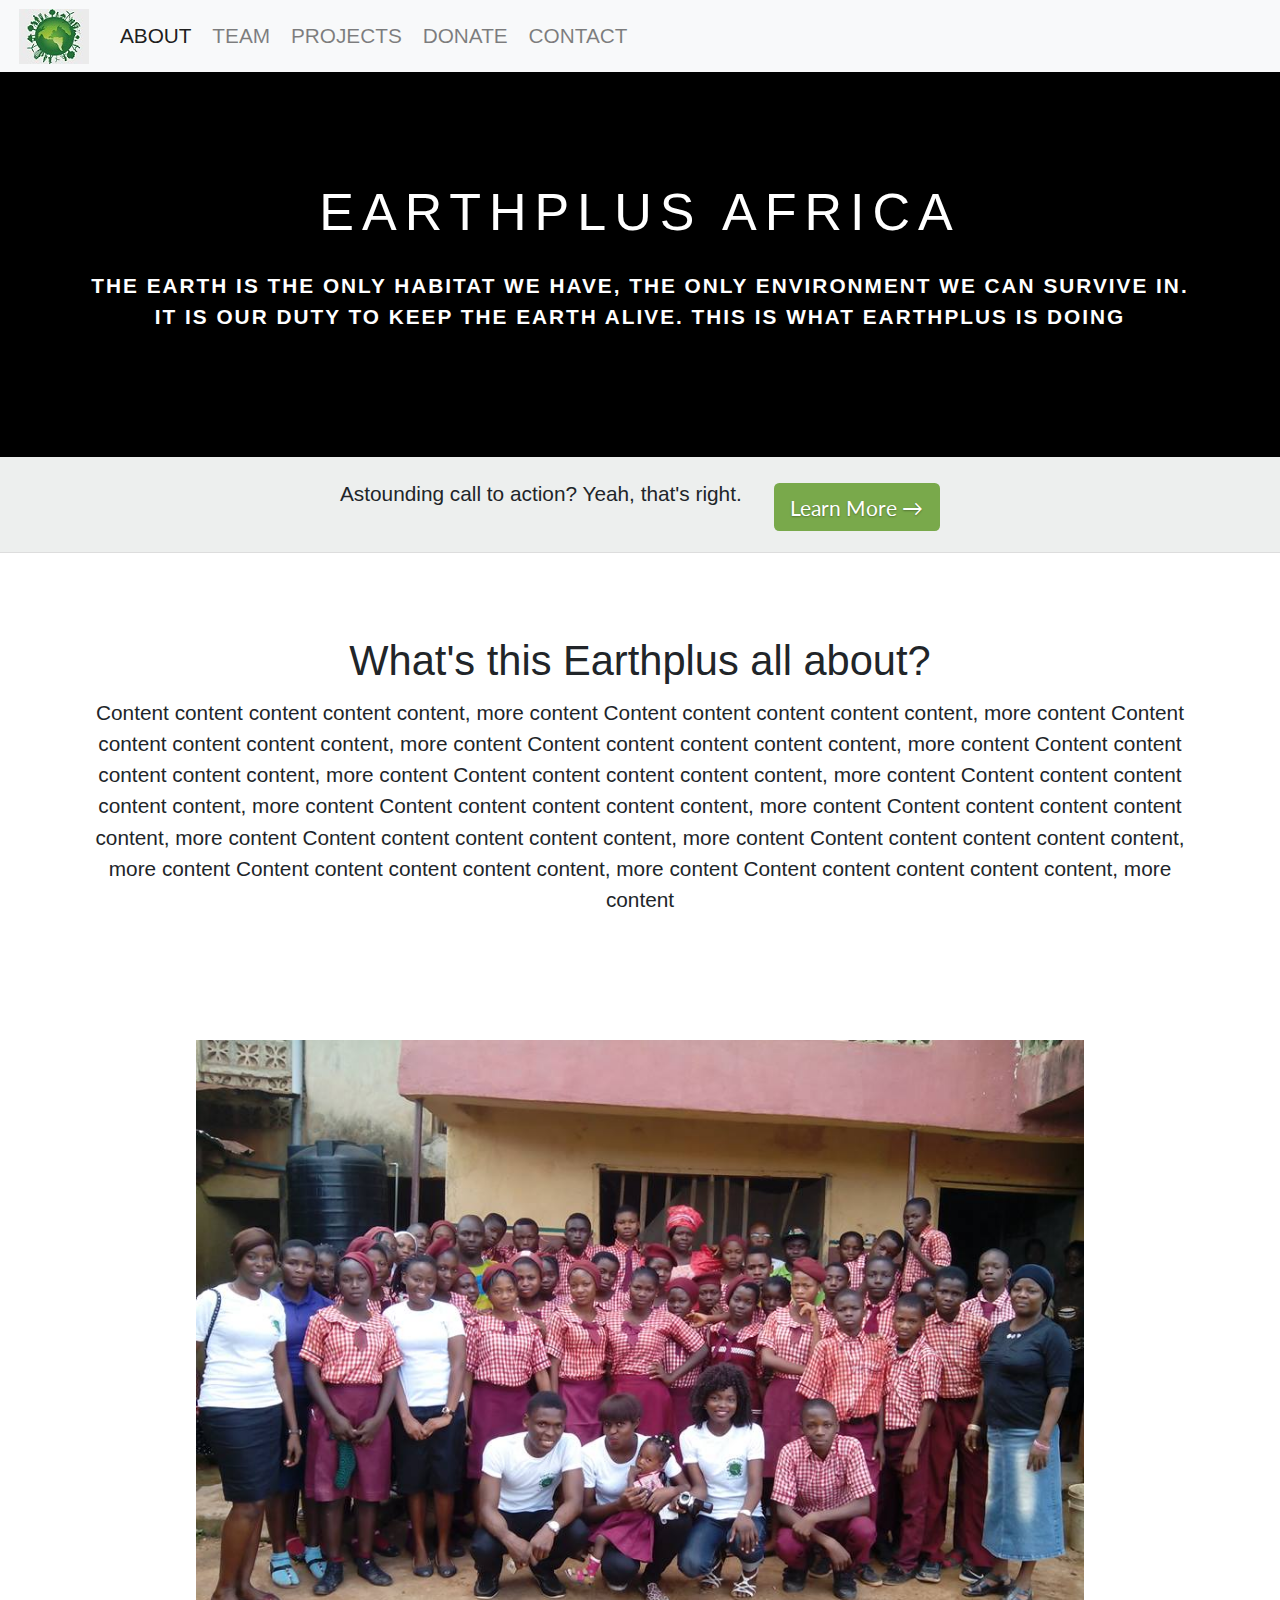
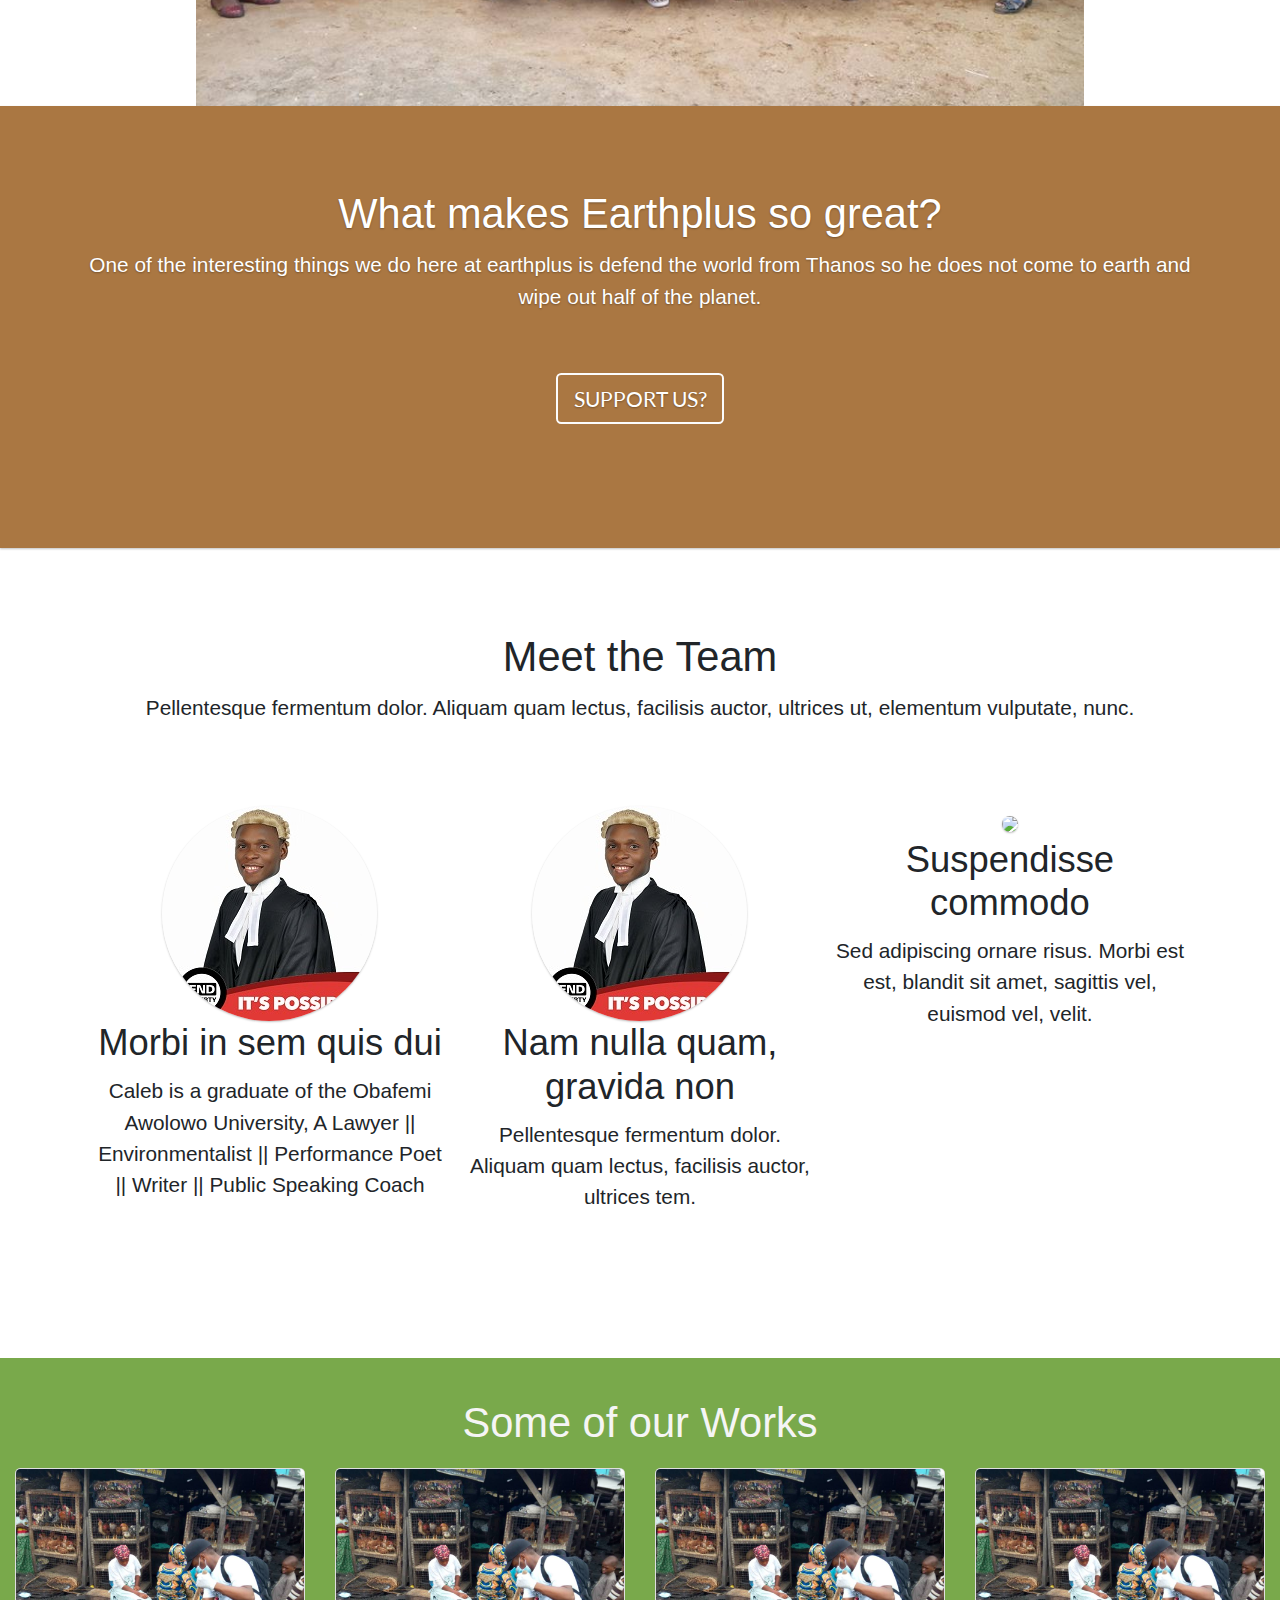
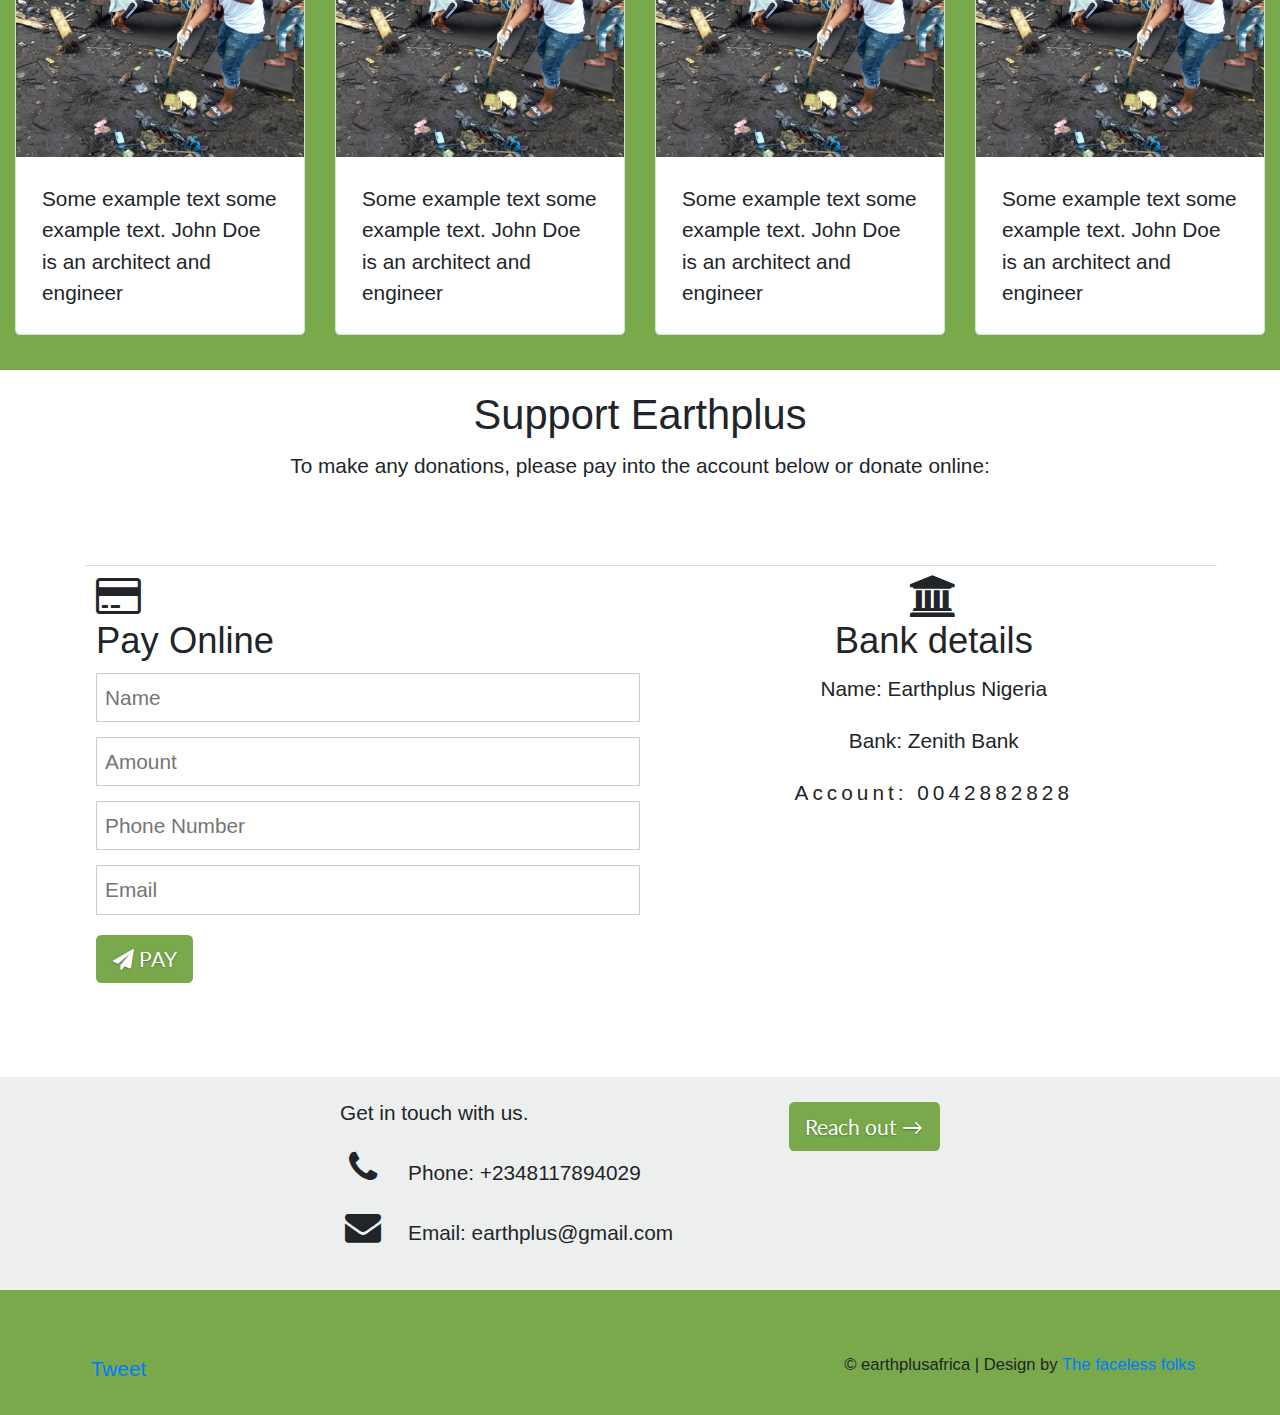
==== commit 5fbfabad: "added favicon" ====
--- a/index.html
+++ b/index.html
@@ -21,7 +21,7 @@
         <link rel="author" href="Google+URL"/>
 
         <!-- Favicon.ico and apple-touch-icon.png (according to Apple docs). A good tool is http://iconifier.net/ -->
-        <link rel="shortcut icon" href="assets/ico/favicon.ico">
+        <link rel="icon" href="images/logo.jpg" type="image/x-icon"/>
         <link rel="apple-touch-icon" href="touch-icon-iphone.png" />
         <link rel="apple-touch-icon" sizes="76x76" href="touch-icon-ipad.png" />
         <link rel="apple-touch-icon" sizes="120x120" href="touch-icon-iphone-retina.png" />
@@ -159,34 +159,41 @@
         
         
         <!-- Slider Section -->
-        <div class="container-fluid background__fill" id="projects">
-                <h2 class="w3-center margin__15"><span style="color: whitesmoke">Some of our Works</span></h2>
+        <div class="container-fluid background__fill" id="projects" style="padding-top:20px; padding-bottom:20px;">
+                <h2 class="w3-center" style="margin-top:20px; margin-bottom: 20px;"><span style="color: whitesmoke">Some of our Works</span></h2>
                 <div class="margin__15" style="margin-top:15px; margin-bottom: 15px;">
-                <div class="card-deck">
-                        <div class="card bg-white margin__20">
-                            <div class="card-body text-center" style="padding:0px !important">
-                                <img src="images/1.jpg" class="img-responsive gallery"  onclick="onClick(this)" alt="Freestyle in the hood" />
-                            <p class="card-text">Some more text to increase the height</p>
+                    <div class="card-deck row margin__15" style="padding: 0px !important"> 
+                            <div class="card col-md-3" style="padding: 0px !important">
+                                    <img class="card-img-top img__effect" src="images/1.jpg" alt="Card image" onclick="onClick(this)" style="width:100%">
+                                    <div class="card-body">
+                                        <p class="card-text">Some example text some example text. John Doe is an architect and engineer</p>
+                                        
+                                    </div>
                             </div>
-                        </div>
-                        <div class="card bg-white margin__20">
-                                <div class="card-body text-center" style="padding: 0px !important">
-                                    <img src="images/1.jpg" class="img-responsive gallery"  onclick="onClick(this)" alt="Freestyle in the hood" />
-                                <p class="card-text">Some more text to increase the height</p>
-                                </div>
-                        </div>
-                        <div class="card bg-white margin__20">
-                                <div class="card-body text-center" style="padding: 0px !important">
-                                    <img src="images/1.jpg" class="img-responsive gallery"  onclick="onClick(this)" alt="Freestyle in the hood" />
-                                <p class="card-text">Some more text to increase the height</p>
-                                </div>
-                        </div>
-                        <div class="card bg-white margin__20">
-                                <div class="card-body text-center" style="padding: 0px !important">
-                                    <img src="images/1.jpg" class="img-responsive gallery"  onclick="onClick(this)" alt="Freestyle in the hood" />
-                                <p class="card-text">Some more text to increase the height</p>
-                                </div>
-                        </div>  
+                            
+                            <div class="card col-md-3" style="padding: 0px !important">
+                                    <img class="card-img-top img__effect" src="images/1.jpg" alt="Card image" onclick="onClick(this)" style="width:100%">
+                                    <div class="card-body">
+                                        <p class="card-text">Some example text some example text. John Doe is an architect and engineer</p>
+                                        
+                                    </div>
+                            </div>
+                                
+                            <div class="card col-md-3" style="padding: 0px !important">
+                                    <img class="card-img-top img__effect" src="images/1.jpg" alt="Card image" onclick="onClick(this)" style="width:100%">
+                                    <div class="card-body">
+                                        <p class="card-text">Some example text some example text. John Doe is an architect and engineer</p>
+                                        
+                                    </div>
+                            </div>
+                            <div class="card col-md-3" style="padding: 0px !important">
+                                    <img class="card-img-top img__effect" src="images/1.jpg" alt="Card image" onclick="onClick(this)" style="width:100%">
+                                    <div class="card-body">
+                                        <p class="card-text">Some example text some example text. John Doe is an architect and engineer</p>
+                                        
+                                    </div>
+                            </div>
+                        
                     </div>
                 </div>
                 
@@ -204,7 +211,7 @@
         <section id="donate">
             <div class="container ">
                 <header class="body-header">
-                    <h2>Support Earthplus</h2>
+                    <h2 style="margin-top:20px">Support Earthplus</h2>
                     <p>To make any donations, please pay into the account below or donate online:</p>
                 </header>
                 <article>
@@ -323,7 +330,7 @@
             <div id="footer-text" class="small">
                     
                     
-            <p>&copy; Untitled | Photos by <a href="http://www.jrdnbwmn.com" target="_blank">Jordan Bowman</a> | Design by <a href="http://www.eatapapaya.com" target="_blank">Papaya</a></p>
+            <p>&copy; earthplusafrica | Design by <a href="#" target="_blank">The faceless folks</a></p>
             </div>
         </div>
     </footer>
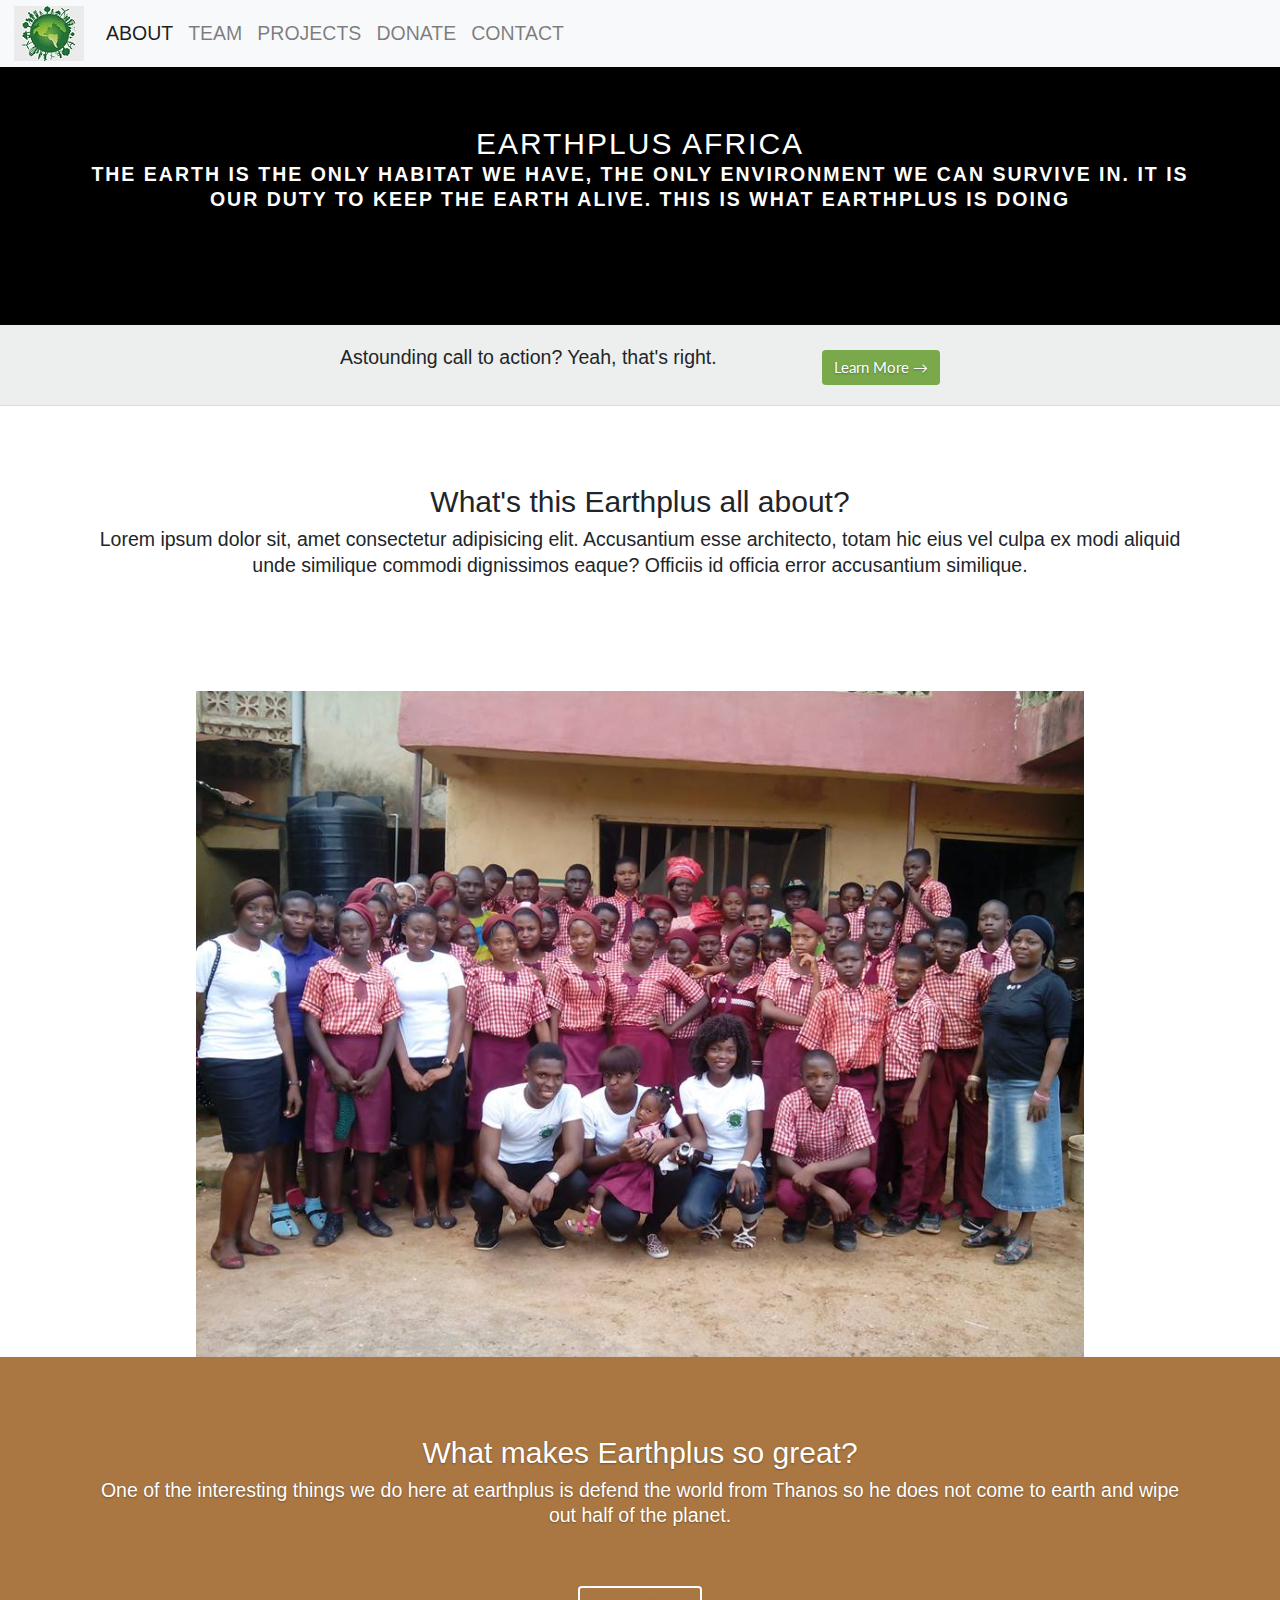
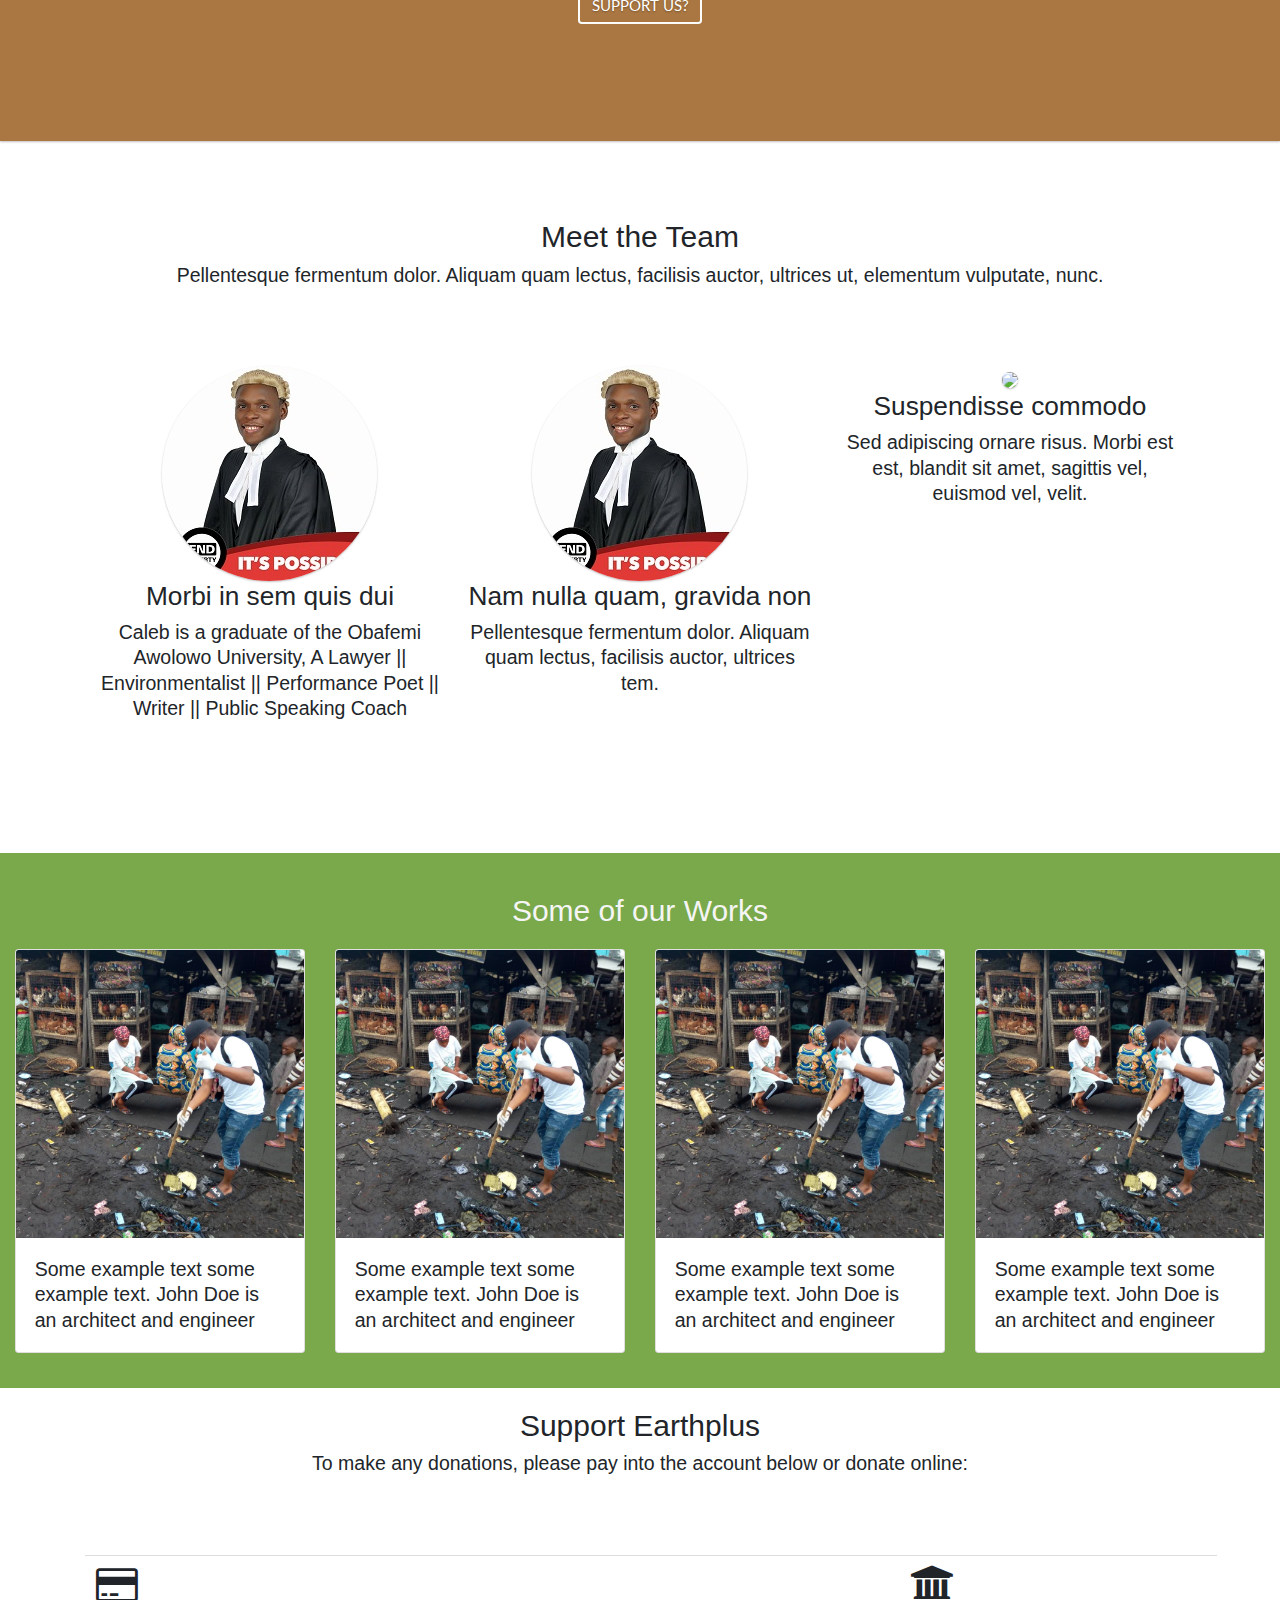
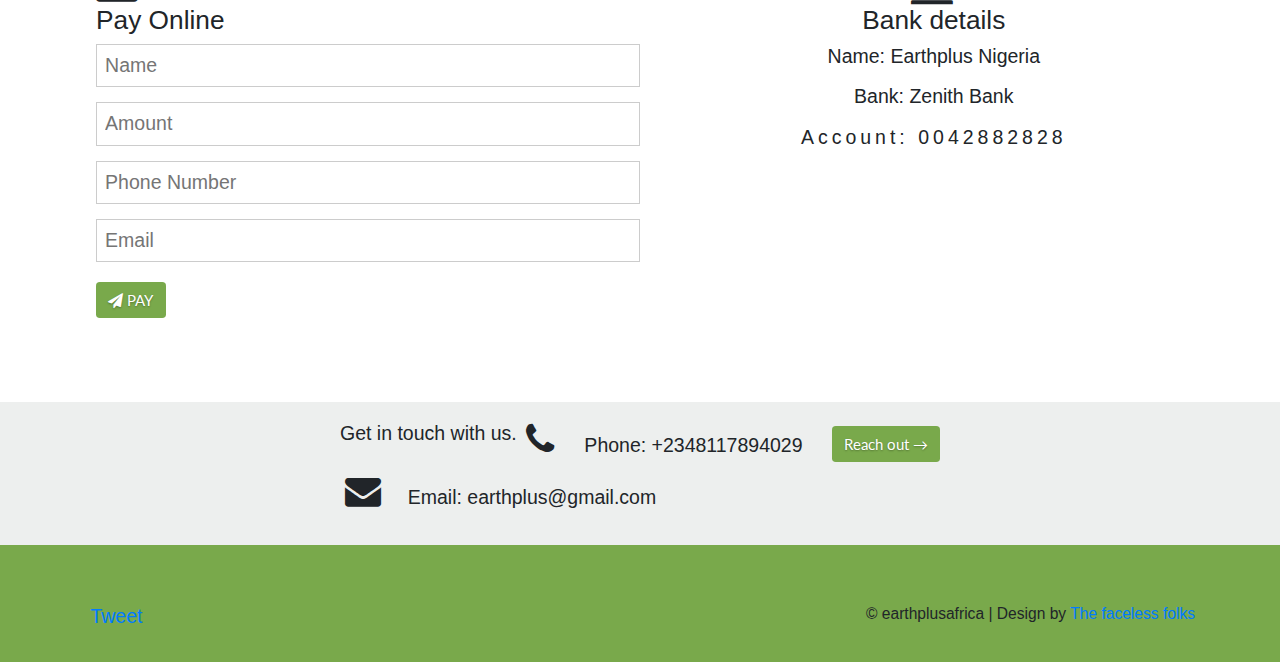
==== commit d28e68bb: """" ====
--- a/index.html
+++ b/index.html
@@ -9,7 +9,7 @@
         <meta charset="utf-8">
         <meta http-equiv="X-UA-Compatible" content="IE=edge">
         
-        <title>EarthplusAfrica ~ A Responsive Template from Papaya</title>
+        <title>EarthplusAfrica </title>
         
         <!-- Meta -->
         <meta name="description" content="Fore is a free, responsive front end template from Papaya, made by Jordan Bowman.">
@@ -49,11 +49,14 @@
     </head>
 
     <style>
-            html {
-                font-family: "Lato","Helvetica Neue",Helvetica,sans-serif !important;
+            body{
+                
+                font-family: "Raleway",sans-serif;
+                font-weight: 100;
+                line-height: 1.3;
                 font-weight: 200 !important;
                 font-size: 1.3em !important;
-                line-height: 1.8 !important;
+               
             }
             
         </style>
@@ -95,9 +98,11 @@
         <!-- Header -->
         <header id="main-header">
               
-            <div class="container">
-                <h1>EARTHPLUS AFRICA</h1>
-                <p>The earth is the only habitat we have, the only environment we can survive in. It is our duty to keep the earth alive. This is what Earthplus is doing</p>
+            <div class="container" style="margin:0px auto">
+                <div class="row" >
+                    <p class="text-center"><h2 class="text-center" style="box-sizing: border-box; margin: 0px auto;">EARTHPLUS AFRICA</h2></p>
+                    <p class="text-center">The earth is the only habitat we have, the only environment we can survive in. It is our duty to keep the earth alive. This is what Earthplus is doing</p>
+                </div>
             </div>
         </header>
         
@@ -114,7 +119,7 @@
         <section id="macbook">
             <div class="container">
                 <h2>What's this Earthplus all about?</h2>
-                <p>Content content content content content, more content Content content content content content, more content Content content content content content, more content Content content content content content, more content Content content content content content, more content Content content content content content, more content Content content content content content, more content Content content content content content, more content Content content content content content, more content Content content content content content, more content Content content content content content, more content Content content content content content, more content Content content content content content, more content </p>
+                <p>Lorem ipsum dolor sit, amet consectetur adipisicing elit. Accusantium esse architecto, totam hic eius vel culpa ex modi aliquid unde similique commodi dignissimos eaque? Officiis id officia error accusantium similique. </p>
                 <img src="images/cover_background.jpg"/>
             </div>
         </section>
@@ -281,7 +286,7 @@
         
         
         <!-- Second call to action -->
-        <section class="call-to-action cta-2">
+        <section class="call-to-action cta-2" id="contact">
             <div class="cta-container cf">
                 <p>Get in touch with us.</p>
                 <a class="btn" target="_blank" href="mailto:earthplus@gmail.com">Reach out →</a>
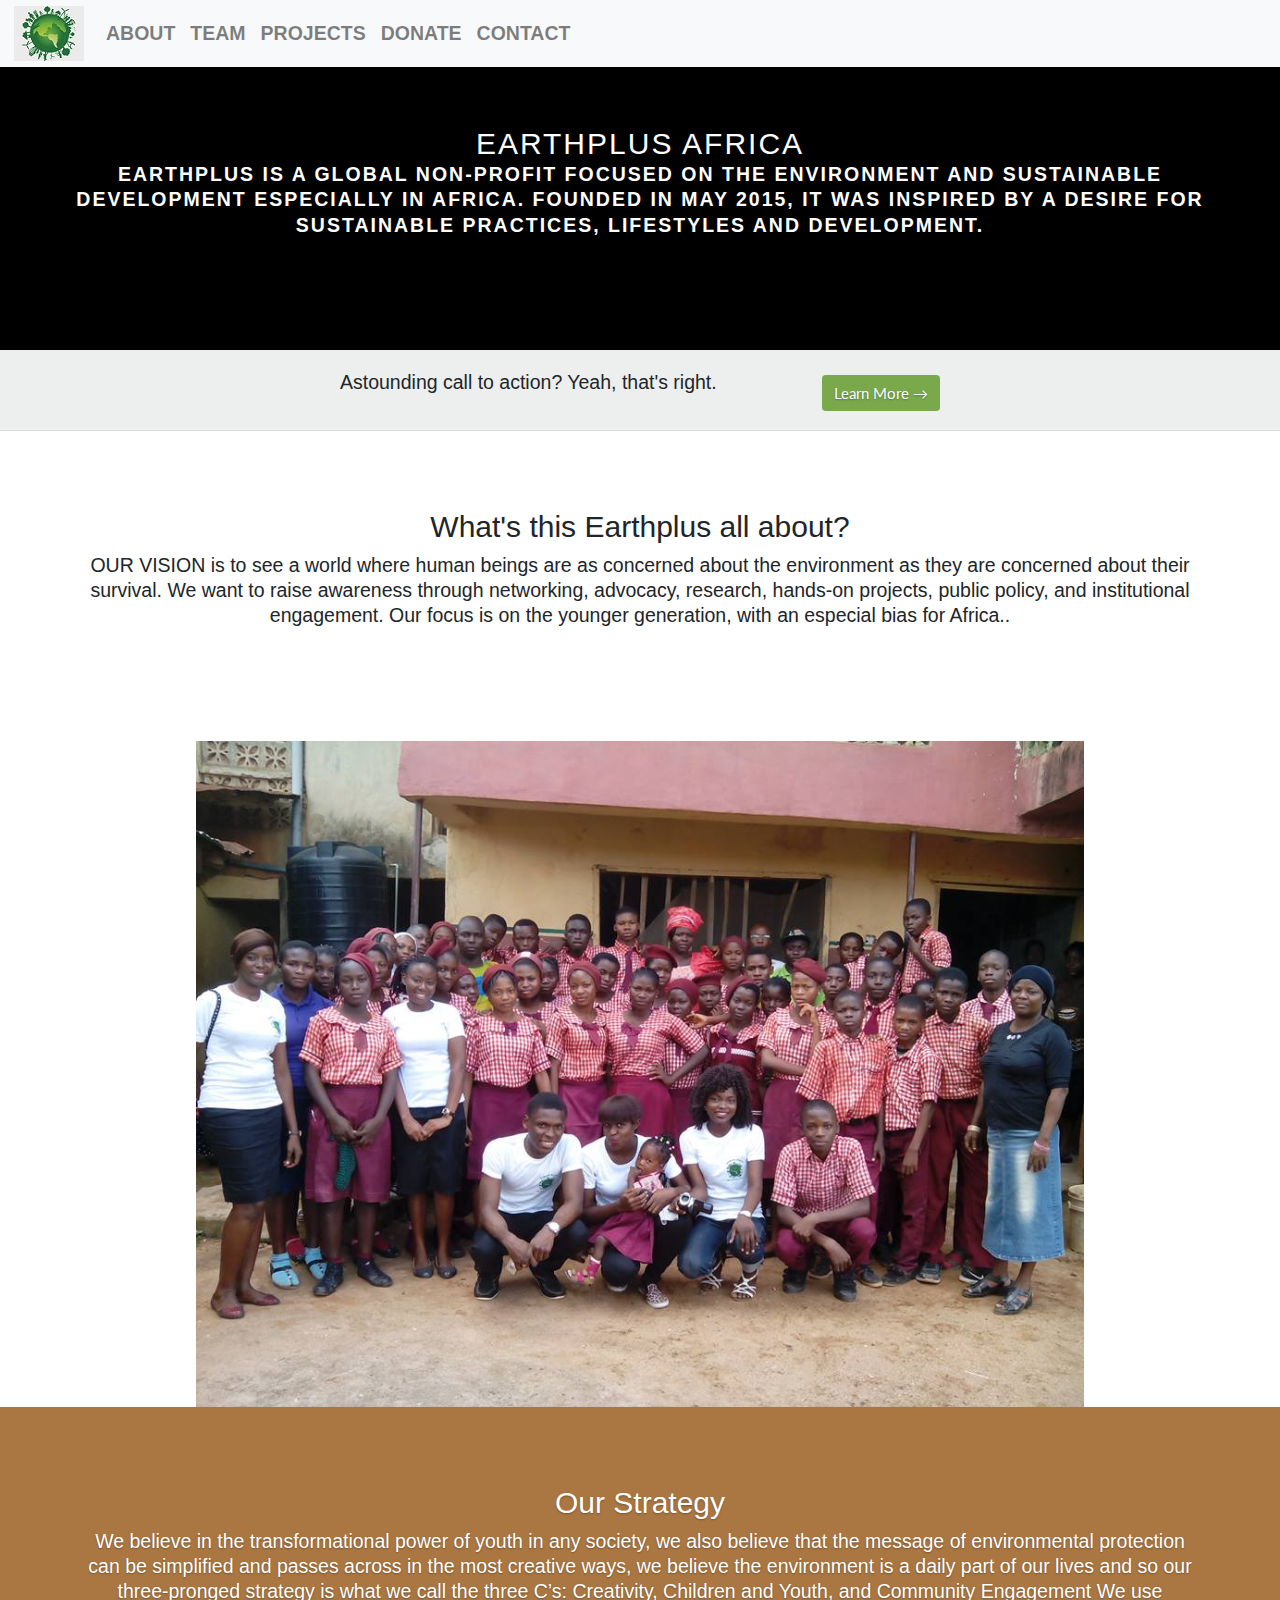
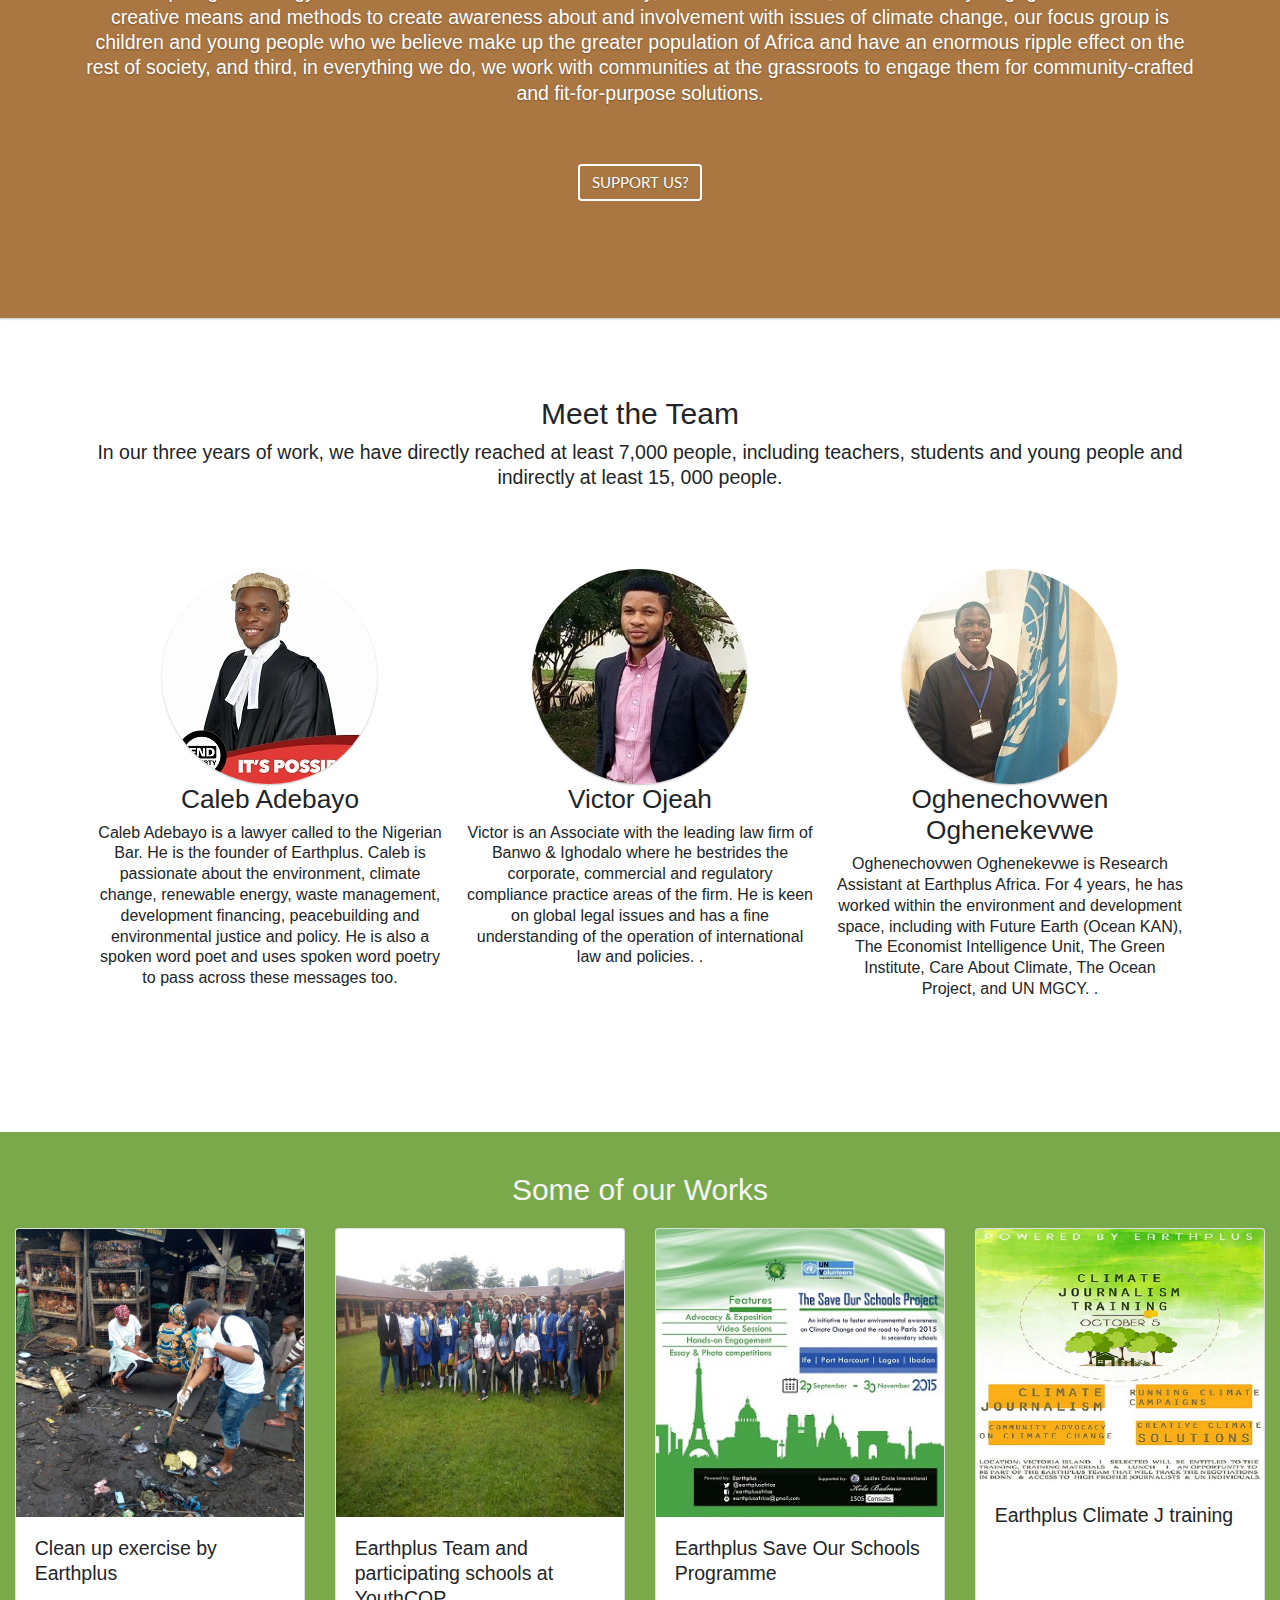
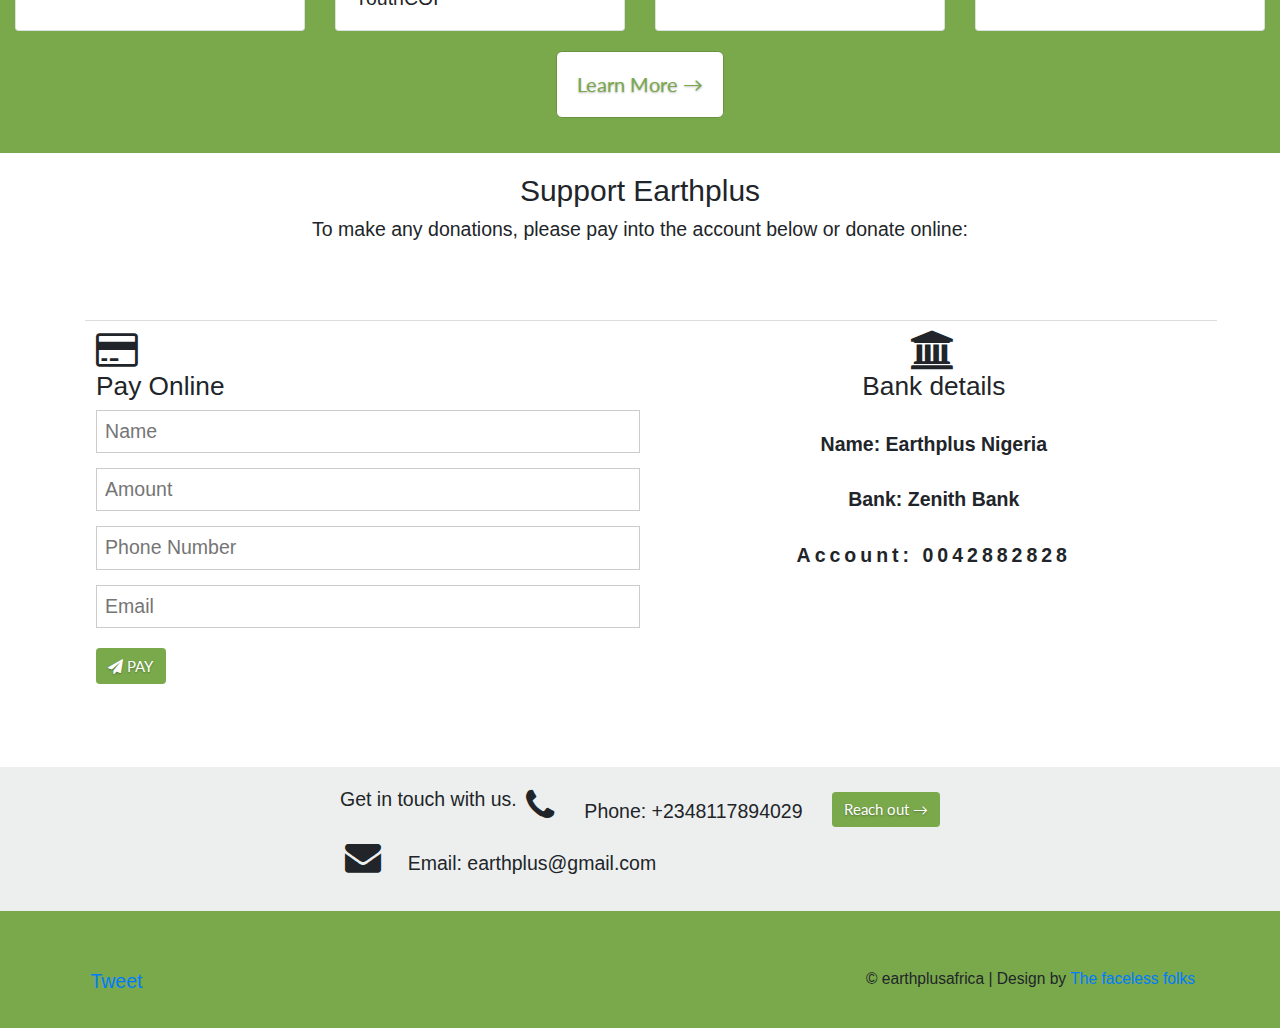
==== commit c6a30f09: "edited caption for project image on home page" ====
--- a/index.html
+++ b/index.html
@@ -75,8 +75,8 @@
               
                 <div class="collapse navbar-collapse" id="navbarTogglerDemo03">
                   <ul class="navbar-nav navbar-right mr-auto mt-2 mt-lg-0">
-                    <li class="nav-item active">
-                      <a class="nav-link" href="#macbook">ABOUT <span class="sr-only">(current)</span></a>
+                    <li class="nav-item ">
+                      <a class="nav-link" href="#about">ABOUT <span class="sr-only">(current)</span></a>
                     </li>
                     <li class="nav-item">
                       <a class="nav-link" href="#three-images">TEAM</a>
@@ -101,7 +101,7 @@
             <div class="container" style="margin:0px auto">
                 <div class="row" >
                     <p class="text-center"><h2 class="text-center" style="box-sizing: border-box; margin: 0px auto;">EARTHPLUS AFRICA</h2></p>
-                    <p class="text-center">The earth is the only habitat we have, the only environment we can survive in. It is our duty to keep the earth alive. This is what Earthplus is doing</p>
+                    <p class="text-center">Earthplus is a global non-profit focused on the environment and sustainable development especially in Africa. Founded in May 2015, it was inspired by a desire for sustainable practices, lifestyles and development.</p>
                 </div>
             </div>
         </header>
@@ -111,15 +111,15 @@
         <section class="call-to-action">
             <div class="cta-container cf">
                 <p>Astounding call to action? Yeah, that's right.</p>
-                <a class="btn" href="#macbook">Learn More →</a>
-            </div>
-        </section>
-        
-        <!-- Macbook Section -->
-        <section id="macbook">
+                <a class="btn" href="#about">Learn More →</a>
+            </div>
+        </section>
+        
+        <!-- about Section -->
+        <section id="about">
             <div class="container">
                 <h2>What's this Earthplus all about?</h2>
-                <p>Lorem ipsum dolor sit, amet consectetur adipisicing elit. Accusantium esse architecto, totam hic eius vel culpa ex modi aliquid unde similique commodi dignissimos eaque? Officiis id officia error accusantium similique. </p>
+                <p>OUR VISION is to see a world where human beings are as concerned about the environment as they are concerned about their survival. We want to raise awareness through networking, advocacy, research, hands-on projects, public policy, and institutional engagement. Our focus is on the younger generation, with an especial bias for Africa.. </p>
                 <img src="images/cover_background.jpg"/>
             </div>
         </section>
@@ -128,8 +128,12 @@
         <!-- Summary Section -->
         <section id="summary">
             <div class="container">
-                <h2>What makes Earthplus so great?</h2>
-                <p>One of the interesting things we do here at earthplus is defend the world from Thanos so he does not come to earth and wipe out half of the planet.</p>
+                <h2>Our Strategy</h2>
+                <p>We believe in the transformational power of youth in any society, we also believe that the message of environmental protection can be simplified and passes across in the most creative ways, we believe the environment is a daily part of our lives and so our three-pronged strategy is what we call the three C’s:  Creativity, Children and Youth, and Community Engagement
+
+                   
+                    We use creative means and methods to create awareness about and involvement with issues of climate change, our focus group is children and young people who we believe make up the greater population of Africa and have an enormous ripple effect on the rest of society, and third, in everything we do, we work with communities at the grassroots to engage them for community-crafted and fit-for-purpose solutions.
+                    </p>
                 <a class="btn" href="#donate">SUPPORT US?</a>
             </div>
         </section>
@@ -140,28 +144,29 @@
             <div class="container">
                 <header class="body-header">
                     <h2>Meet the Team</h2>
-                    <p>Pellentesque fermentum dolor. Aliquam quam lectus, facilisis auctor, ultrices ut, elementum vulputate, nunc.</p>
+                    <p>In our three years of work, we have directly reached at least 7,000 people, including teachers, students and young people and indirectly at least 15, 000 people.</p>
                 </header>
                 <article class="cf">
                     <div class="img-circle-div">
                         <img src="images/caleb.jpg"/>
-                        <h3>Morbi in sem quis dui</h3>
-                        <p>Caleb is a graduate of the Obafemi Awolowo University, A Lawyer || Environmentalist || Performance Poet || Writer || Public Speaking Coach</p>
+                        <h3>Caleb Adebayo</h3>
+                        <p class="team_description">Caleb Adebayo is a lawyer called to the Nigerian Bar. He is the founder of Earthplus.  Caleb is passionate about the environment, climate change, renewable energy, waste management, development financing, peacebuilding and environmental justice and policy. He is also a spoken word poet and uses spoken word poetry to pass across these messages too.</p>
                     </div>
                     <div class="img-circle-div">
-                        <img src="images/caleb.jpg"/>
-                        <h3>Nam nulla quam, gravida non</h3>
-                        <p>Pellentesque fermentum dolor. Aliquam quam lectus, facilisis auctor, ultrices tem.</p>
+                        <img src="images/ojeah.jpg"/>
+                        <h3>Victor Ojeah</h3>
+                        <p class="team_description">Victor is an Associate with the leading law firm of Banwo & Ighodalo where he bestrides the corporate, commercial and regulatory compliance practice areas of the firm. He is keen on global legal issues and has a fine understanding of the operation of international law and policies. .</p>
                     </div>
                     <div class="img-circle-div">
-                        <img src="images/circle3.jpg"/>
-                        <h3>Suspendisse commodo</h3>
-                        <p>Sed adipiscing ornare risus. Morbi est est, blandit sit amet, sagittis vel, euismod vel, velit.</p>
+                        <img src="images/oghene.jpg"/>
+                        <h3>Oghenechovwen Oghenekevwe</h3>
+                        <p class="team_description">Oghenechovwen Oghenekevwe is Research Assistant at Earthplus Africa. For 4 years, he has worked within the environment and development space, including with Future Earth (Ocean KAN), The Economist Intelligence Unit, The Green Institute, Care About Climate, The Ocean Project, and UN MGCY. .</p>
                     </div>
                 </article>
             </div>
         </section>
         
+
         
         <!-- Slider Section -->
         <div class="container-fluid background__fill" id="projects" style="padding-top:20px; padding-bottom:20px;">
@@ -171,35 +176,39 @@
                             <div class="card col-md-3" style="padding: 0px !important">
                                     <img class="card-img-top img__effect" src="images/1.jpg" alt="Card image" onclick="onClick(this)" style="width:100%">
                                     <div class="card-body">
-                                        <p class="card-text">Some example text some example text. John Doe is an architect and engineer</p>
+                                        <p class="card-text">Clean up exercise by Earthplus</p>
                                         
                                     </div>
                             </div>
                             
                             <div class="card col-md-3" style="padding: 0px !important">
-                                    <img class="card-img-top img__effect" src="images/1.jpg" alt="Card image" onclick="onClick(this)" style="width:100%">
+                                    <img class="card-img-top img__effect" src="images/Earthplus Team and participating schools at YouthCOP 1.jpeg
+                                    
+                                    " alt="Earthplus Team and participating schools at YouthCOP" onclick="onClick(this)" style="width:100%">
                                     <div class="card-body">
-                                        <p class="card-text">Some example text some example text. John Doe is an architect and engineer</p>
+                                        <p class="card-text">Earthplus Team and participating schools at YouthCOP</p>
                                         
                                     </div>
                             </div>
                                 
                             <div class="card col-md-3" style="padding: 0px !important">
-                                    <img class="card-img-top img__effect" src="images/1.jpg" alt="Card image" onclick="onClick(this)" style="width:100%">
+                                    <img class="card-img-top img__effect" src="images/Poster for Earthplus Save Our Schools Programme.jpg" alt="Poster for Earthplus Save Our Schools Programme" onclick="onClick(this)" style="width:100%">
                                     <div class="card-body">
-                                        <p class="card-text">Some example text some example text. John Doe is an architect and engineer</p>
+                                        <p class="card-text">Earthplus Save Our Schools Programme</p>
                                         
                                     </div>
                             </div>
                             <div class="card col-md-3" style="padding: 0px !important">
-                                    <img class="card-img-top img__effect" src="images/1.jpg" alt="Card image" onclick="onClick(this)" style="width:100%">
+                                    <img class="card-img-top img__effect" src="images/EP CLIMATE J TRAINING.jpg" alt="Earthplus Climate J Training" onclick="onClick(this)" style="width:100%">
                                     <div class="card-body">
-                                        <p class="card-text">Some example text some example text. John Doe is an architect and engineer</p>
+                                        <p class="card-text">Earthplus Climate J training</p>
                                         
                                     </div>
                             </div>
+                                
                         
                     </div>
+                    <div class="w3-center"><a class="learn_more text-center" href="project.html">Learn More →</a></div> 
                 </div>
                 
               </div>
@@ -274,7 +283,7 @@
                               
                               <p class="donate_bank">Name: Earthplus Nigeria</p>
                               <p class="donate_bank">Bank: Zenith Bank</p>
-                              <p class="w3-wide">Account: 0042882828</p>
+                              <p class="donate_bank w3-wide">Account: 0042882828</p>
                             </div> 
                         </div>
                     </div>
--- a/less/master.css
+++ b/less/master.css
@@ -1,8 +1,38 @@
 /* ==========================================================================
    HTML5 display definitions
    ========================================================================== */
-/*! normalize.css v2.1.3 | MIT License | git.io/normalize */article,aside,details,figcaption,figure,footer,header,hgroup,main,nav,section,summary{display:block}audio,canvas,video{display:inline-block}audio:not([controls]){display:none;height:0}[hidden],template{display:none}html{font-family:sans-serif;-ms-text-size-adjust:100%;-webkit-text-size-adjust:100%}body{margin:0}a{background:transparent}a:focus{outline:thin dotted}a:active,a:hover{outline:0}h1{font-size:2em;margin:.67em 0}abbr[title]{border-bottom:1px dotted}b,strong{font-weight:700}dfn{font-style:italic}hr{-moz-box-sizing:content-box;box-sizing:content-box;height:0}mark{background:#ff0;color:#000}code,kbd,pre,samp{font-family:monospace,serif;font-size:1em}pre{white-space:pre-wrap}q{quotes:"\201C" "\201D" "\2018" "\2019"}small{font-size:80%}sub,sup{font-size:75%;line-height:0;position:relative;vertical-align:baseline}sup{top:-.5em}sub{bottom:-.25em}img{border:0}svg:not(:root){overflow:hidden}figure{margin:0}fieldset{border:1px solid #c0c0c0;margin:0 2px;padding:.35em .625em .75em}legend{border:0;padding:0}button,input,select,textarea{font-family:inherit;font-size:100%;margin:0}button,input{line-height:normal}button,select{text-transform:none}button,html input[type="button"],input[type="reset"],input[type="submit"]{-webkit-appearance:button;cursor:pointer}button[disabled],html input[disabled]{cursor:default}input[type="checkbox"],input[type="radio"]{box-sizing:border-box;padding:0}input[type="search"]{-webkit-appearance:textfield;-moz-box-sizing:content-box;-webkit-box-sizing:content-box;box-sizing:content-box}input[type="search"]::-webkit-search-cancel-button,input[type="search"]::-webkit-search-decoration{-webkit-appearance:none}button::-moz-focus-inner,input::-moz-focus-inner{border:0;padding:0}textarea{overflow:auto;vertical-align:top}table{border-collapse:collapse;border-spacing:0}body{background-color:#fff;margin:0;padding:0}::-moz-selection{background:#689240;color:#fff;text-shadow:none}::selection{background:#689240;color:#fff;text-shadow:none}audio,canvas,img,video{vertical-align:middle}fieldset{border:0;margin:0;padding:0}textarea{resize:vertical}.browsehappy{margin:.2em 0;background:#ccc;color:#000;padding:.2em 0}.container{width:90%;max-width:1000px;margin:auto}body{width:100%}html{font-family:"Lato","Helvetica Neue",Helvetica,sans-serif;font-weight:200;font-size:1.3em;line-height:1.8}body,select,input,textarea{color:#4d4d4d}h1,h2,h3,h4,h5,h6{font-family:inherit;font-weight:900;line-height:1.2}h1{font-size:3.7em}h2{font-size:2.7em;margin:.9em 0 .9em 0}h3{font-size:1.7em;margin:1.2em 0 1.2em 0}h4{font-size:1.3em}h5{font-size:.83em}h6{font-size:.75em}.small{font-size:.7150000000000001em}a{color:#689240;text-decoration:none; -webkit-transition:color .2s ease-out;-webkit-transition-property:color;-webkit-transition-duration:.2s;-webkit-transition-timing-function:ease-out;-webkit-transition-delay:initial;-moz-transition:color .2s ease-out;-o-transition:color .2s ease-out;-ms-transition:color .2s ease-out;transition:color .2s ease-out;transition-property:color;transition-duration:.2s;transition-timing-function:ease-out;transition-delay:initial}a:hover{color:#689240 !important; }#main-header{padding:3em 0 5em 0;text-transform:uppercase;letter-spacing:2px;text-shadow:0 0 1px rgba(0,0,0,.05),0 1px 2px rgba(0,0,0,.3);color:#fff;position:relative;background:#000}#main-header .container{position:relative;z-index:2}#main-header:after{content:'';display:block;position:absolute;top:0;right:0;bottom:0;left:0;background:url(../images/evergreen.jpg) repeat center center;opacity:.6}#main-header h1{margin:.9em 0 .5em 0;letter-spacing:8px}#main-header p{font-weight:700}header{text-align:center}.body-header{margin:0 0 4em 0}.call-to-action{background:#EDEFEE;padding:1em 0 1em 0;border-bottom:1px solid #ddd}.cta-container{width:90%;max-width:600px;margin:auto}.call-to-action p{float:left}.call-to-action a{float:right}.cta-2{border-bottom:0}#macbook{text-align:center;padding:4em 0 0 0}#macbook img{margin:5em 0 0 0;width:80%}#summary{width:100%;text-align:center;position:relative;padding:4em 0 6em 0;color:#fff;box-shadow:0 1px 2px rgba(0,0,0,.25);text-shadow:0 0 1px rgba(0,0,0,.05),0 1px 2px rgba(0,0,0,.3);background:#AA7742}#summary .container{position:relative;z-index:2}#summary:after{content:'';display:block;position:absolute;top:0;right:0;bottom:0;left:0;background:url(../images/summary.jpg) repeat center center;opacity:.3}#summary p{margin:0 0 2.7em 0}#summary a,.slider a{color:#fff;border-bottom:1px solid white}#summary .btn,.slider .btn{background:transparent;border:2px solid #FCFCFC;-webkit-transition:background-color .2s ease-out;-webkit-transition-property:background-color;-webkit-transition-duration:.2s;-webkit-transition-timing-function:ease-out;-webkit-transition-delay:initial;-moz-transition:background-color .2s ease-out;-o-transition:background-color .2s ease-out;-ms-transition:background-color .2s ease-out;transition:background-color .2s ease-out;transition-property:background-color;transition-duration:.2s;transition-timing-function:ease-out;transition-delay:initial}#summary .btn:hover,.slider .btn:hover{background:rgba(255,255,255,.2);color:#fff}#three-images{padding:4em 0 6em 0}.img-circle-div{display:inline;float:left;width:31.372549019607842%;margin:0 .9803921568627451%;*width:31.32046568627451%;*margin:0 .9283088235294117%;text-align:center}#three-images img{border-radius:50%;box-shadow:0 1px 2px rgba(0,0,0,.25)}#slider-main{padding:4em 0 3em 0;color:#fff}.slider{position:relative;overflow:auto;color:#fff;text-align:center;box-shadow:0 1px 2px rgba(0,0,0,.25);text-shadow:0 0 1px rgba(0,0,0,.05),0 1px 2px rgba(0,0,0,.3)}.slider ul{list-style-type:none!important;padding:0;margin:0}.slider li{list-style:none!important;height:25em;position:relative}.slider ul li{float:left;padding-top:8em}.slider h2,.slider p{width:90%;max-width:1000px}.slider h2{margin:.9em auto .9em auto}.slider p{margin:0 auto 2.7em auto}#left-arrow,#right-arrow{position:absolute;z-index:100;margin-top:15em}#left-arrow{background-position:0 0;left:40px}#right-arrow{background-position:0 0;right:40px}#left-arrow a,#right-arrow a{color:#fff;border-bottom:0}.slide h2,.slide p,.slide a{position:relative;z-index:2}.slide:after{content:'';display:block;position:absolute;top:0;right:0;bottom:0;left:0}#slide1{background:#547293}#slide1:after{background:url(../images/slide1.jpg) repeat center center;opacity:.3}#slide2{background:#C1B04D}#slide2:after{background:url(../images/slide2.jpg) repeat center center;opacity:.3}#slide3{background:#89587E}#slide3:after{background:url(../images/slide3.jpg) repeat center center;opacity:.3}#slide4{background:#AA7742}#slide4:after{background:url(../images/slide4.jpg) repeat center center;opacity:.3}#list{padding:4em 0 4em 0}#list i{position:absolute}#list h3{margin:0 0 20px 70px}#list article p{margin:0 0 0 70px}.list-row{display:block;width:101.96078431372548%;margin:0 -.9803921568627451%;*width:101.90870098039215%;*margin:0 -1.0324754901960784%;*zoom:1;margin:3em 0 3em 0;padding:0 0 3em 0;border-bottom:1px solid #ddd; border-top:1px solid #ddd}.list-row:last-child{border-bottom:0;padding:0}.list-item{display:inline;float:left;width:48.03921568627451%;margin:0 .9803921568627451%;*width:47.987132352941174%;*margin:0 .9283088235294117%}hr{color:#ddd}footer{padding:3em 0 3em 0;height:25px}.social-boat{float:left}.social-boat div{display:inline-block}#footer-text{float:right}#footer-text p{margin:0}@media (max-width: 610px){#left-arrow,#right-arrow{ display:none}.slider h2,.slider p{width:90%}.slider ul li{padding-top:5em}.slider li{height:29em}.body-header{margin:0 0 2.5em 0}#macbook{padding:2.5em 0 0 0}#macbook img{margin:3em 0 0 0}#summary{padding:2.5em 0 5em 0}#three-images{padding:2.5em 0 2em 0}.img-circle-div p{margin-bottom:3em}#list{padding:2.5em 0 2em 0}#list header{margin-bottom:1.5em}.list-item{padding:2em 0 2em 0!important}}@media (max-width: 640px){.call-to-action{ text-align:center}.call-to-action p{float:none;margin-top:0}.call-to-action a{float:none;margin-bottom:15px}footer{text-align:center;height:20px}.social-boat{display:none}#footer-text{float:none}}@media (max-width: 850px){.img-circle-div{ display:inline;float:left;width:98.0392156862745%;margin:0 .9803921568627451%;*width:97.98713235294117%;*margin:0 .9283088235294117%;text-align:center}h1{font-size:3.1em}h2{font-size:2.1em}h3{font-size:1.1em}html{font-size:1.1em}}@media (max-width: 1065px){.list-row{ border-bottom:0;padding:0;margin:0}.list-item{display:inline;float:left;width:98.0392156862745%;margin:0 .9803921568627451%;*width:97.98713235294117%;*margin:0 .9283088235294117%;border-bottom:1px solid #ddd;padding:3em 0 3em 0}#last-item{border-bottom:0;padding-bottom:0}#left-arrow{background-position:0 0;left:20px}#right-arrow{background-position:0 0;right:20px}.slider h2,.slider p{width:80%}}.btn{display:inline-block;padding:15px 20px;color:#fff;margin:5px 0 0 0;font-family:"Lato","Helvetica Neue",Helvetica,sans-serif;line-height:1.8;text-align:center;font-weight:400;text-decoration:none;text-shadow:0 0 1px rgba(0,0,0,.05),0 1px 2px rgba(0,0,0,.3);background:#79a94b;vertical-align:middle;cursor:pointer;border:.1em solid #689240;border-radius:.3em;white-space:nowrap;-webkit-transition:background-color .2s ease-out;-webkit-transition-property:background-color;-webkit-transition-duration:.2s;-webkit-transition-timing-function:ease-out;-webkit-transition-delay:initial;-moz-transition:background-color .2s ease-out;-o-transition:background-color .2s ease-out;-ms-transition:background-color .2s ease-out;transition:background-color .2s ease-out;transition-property:background-color;transition-duration:.2s;transition-timing-function:ease-out;transition-delay:initial}.btn:hover,:focus{text-decoration:none;background:#689240;color:#fff}.btn:active,.active{outline:0;background-image:none}fieldset{padding:0;margin:0;border:0}legend{display:block;width:100%;padding:0;margin-bottom:2em;font-size:1.9500000000000002em;line-height:inherit;border:0}label{display:inline-block;margin-bottom:5px;font-weight:700}textarea{height:auto}input[type="radio"],input[type="checkbox"]{margin:4px 0 0;margin-top:1px \9;line-height:normal}input[type="file"]{display:block}select[multiple],select[size]{height:auto}select optgroup{font-size:inherit;font-style:inherit;font-family:inherit}input[type="number"]::-webkit-outer-spin-button,input[type="number"]::-webkit-inner-spin-button{height:auto}.cf:before,.cf:after{content:"";display:table}.cf:after{clear:both}.cf{*zoom:1}@media print{*{ background:transparent!important;color:#000!important;box-shadow:none!important;text-shadow:none!important}a,a:visited{text-decoration:underline}a[href]:after{content:" (" attr(href) ")"}abbr[title]:after{content:" (" attr(title) ")"}.ir a:after,a[href^="javascript:"]:after,a[href^="#"]:after{content:""}pre,blockquote{border:1px solid #999;page-break-inside:avoid}thead{display:table-header-group}tr,img{page-break-inside:avoid}img{max-width:100%!important}@page{margin:.5cm}p,h2,h3{orphans:3;widows:3}h2,h3{page-break-after:avoid}} .background__fill{background-color:#79a94b;}.padding__10{padding-top:10px; padding-bottom:10px;}
-.margin__bottom15{
+/*! normalize.css v2.1.3 | MIT License | git.io/normalize */article,aside,details,figcaption,figure,footer,header,hgroup,main,nav,section,summary{display:block}audio,canvas,video{display:inline-block}audio:not([controls]){display:none;height:0}[hidden],template{display:none}html{font-family:sans-serif;-ms-text-size-adjust:100%;-webkit-text-size-adjust:100%}body{margin:0}a{background:transparent}a:focus{outline:thin dotted}a:active,a:hover{outline:0}h1{font-size:2em;margin:.67em 0}abbr[title]{border-bottom:1px dotted}b,strong{font-weight:700}dfn{font-style:italic}hr{-moz-box-sizing:content-box;box-sizing:content-box;height:0}mark{background:#ff0;color:#000}code,kbd,pre,samp{font-family:monospace,serif;font-size:1em}pre{white-space:pre-wrap}q{quotes:"\201C" "\201D" "\2018" "\2019"}small{font-size:80%}sub,sup{font-size:75%;line-height:0;position:relative;vertical-align:baseline}sup{top:-.5em}sub{bottom:-.25em}img{border:0}svg:not(:root){overflow:hidden}figure{margin:0}fieldset{border:1px solid #c0c0c0;margin:0 2px;padding:.35em .625em .75em}legend{border:0;padding:0}button,input,select,textarea{font-family:inherit;font-size:100%;margin:0}button,input{line-height:normal}button,select{text-transform:none}button,html input[type="button"],input[type="reset"],input[type="submit"]{-webkit-appearance:button;cursor:pointer}button[disabled],html input[disabled]{cursor:default}input[type="checkbox"],input[type="radio"]{box-sizing:border-box;padding:0}input[type="search"]{-webkit-appearance:textfield;-moz-box-sizing:content-box;-webkit-box-sizing:content-box;box-sizing:content-box}input[type="search"]::-webkit-search-cancel-button,input[type="search"]::-webkit-search-decoration{-webkit-appearance:none}button::-moz-focus-inner,input::-moz-focus-inner{border:0;padding:0}textarea{overflow:auto;vertical-align:top}table{border-collapse:collapse;border-spacing:0}body{background-color:#fff;margin:0;padding:0}::-moz-selection{background:#689240;color:#fff;text-shadow:none}::selection{background:#689240;color:#fff;text-shadow:none}audio,canvas,img,video{vertical-align:middle}fieldset{border:0;margin:0;padding:0}textarea{resize:vertical}.browsehappy{margin:.2em 0;background:#ccc;color:#000;padding:.2em 0}.container{width:90%;max-width:1000px;margin:auto}body{width:100%}html{font-family:"Lato","Helvetica Neue",Helvetica,sans-serif;font-weight:200;font-size:1.3em;line-height:1.8}body,select,input,textarea{color:#4d4d4d}h1,h2,h3,h4,h5,h6{font-family:inherit;font-weight:900;line-height:1.2}h1{font-size:3.7em}h2{font-size:2.7em;margin:.9em 0 .9em 0}h3{font-size:1.7em;margin:1.2em 0 1.2em 0}h4{font-size:1.3em}h5{font-size:.83em}h6{font-size:.75em}.small{font-size:.7150000000000001em}a{color:#689240;text-decoration:none; -webkit-transition:color .2s ease-out;-webkit-transition-property:color;-webkit-transition-duration:.2s;-webkit-transition-timing-function:ease-out;-webkit-transition-delay:initial;-moz-transition:color .2s ease-out;-o-transition:color .2s ease-out;-ms-transition:color .2s ease-out;transition:color .2s ease-out;transition-property:color;transition-duration:.2s;transition-timing-function:ease-out;transition-delay:initial}a:hover{color:#689240 !important; }#main-header{padding:3em 0 5em 0;text-transform:uppercase;letter-spacing:2px;text-shadow:0 0 1px rgba(0,0,0,.05),0 1px 2px rgba(0,0,0,.3);color:#fff;position:relative;background:#000}#main-header .container{position:relative;z-index:2}#main-header:after{content:'';display:block;position:absolute;top:0;right:0;bottom:0;left:0;background:url(../images/evergreen.jpg) repeat center center;opacity:.6}#main-header h1{margin:.9em 0 .5em 0;letter-spacing:8px}#main-header p{font-weight:700}header{text-align:center}.body-header{margin:0 0 4em 0}.call-to-action{background:#EDEFEE;padding:1em 0 1em 0;border-bottom:1px solid #ddd}.cta-container{width:90%;max-width:600px;margin:auto}.call-to-action p{float:left}.call-to-action a{float:right}.cta-2{border-bottom:0}#about{text-align:center;padding:4em 0 0 0}#about img{margin:5em 0 0 0;width:80%}#summary{width:100%;text-align:center;position:relative;padding:4em 0 6em 0;color:#fff;box-shadow:0 1px 2px rgba(0,0,0,.25);text-shadow:0 0 1px rgba(0,0,0,.05),0 1px 2px rgba(0,0,0,.3);background:#AA7742}#summary .container{position:relative;z-index:2}#summary:after{content:'';display:block;position:absolute;top:0;right:0;bottom:0;left:0;background:url(../images/summary.jpg) repeat center center;opacity:.3}#summary p{margin:0 0 2.7em 0}#summary a,.slider a{color:#fff;border-bottom:1px solid white}#summary .btn,.slider .btn{background:transparent;border:2px solid #FCFCFC;-webkit-transition:background-color .2s ease-out;-webkit-transition-property:background-color;-webkit-transition-duration:.2s;-webkit-transition-timing-function:ease-out;-webkit-transition-delay:initial;-moz-transition:background-color .2s ease-out;-o-transition:background-color .2s ease-out;-ms-transition:background-color .2s ease-out;transition:background-color .2s ease-out;transition-property:background-color;transition-duration:.2s;transition-timing-function:ease-out;transition-delay:initial}#summary .btn:hover,.slider .btn:hover{background:rgba(255,255,255,.2);color:#fff}#three-images{padding:4em 0 6em 0}.img-circle-div{display:inline;float:left;width:31.372549019607842%;margin:0 .9803921568627451%;*width:31.32046568627451%;*margin:0 .9283088235294117%;text-align:center}#three-images img{border-radius:50%;box-shadow:0 1px 2px rgba(0,0,0,.25)}#slider-main{padding:4em 0 3em 0;color:#fff}.slider{position:relative;overflow:auto;color:#fff;text-align:center;box-shadow:0 1px 2px rgba(0,0,0,.25);text-shadow:0 0 1px rgba(0,0,0,.05),0 1px 2px rgba(0,0,0,.3)}.slider ul{list-style-type:none!important;padding:0;margin:0}.slider li{list-style:none!important;height:25em;position:relative}.slider ul li{float:left;padding-top:8em}.slider h2,.slider p{width:90%;max-width:1000px}.slider h2{margin:.9em auto .9em auto}.slider p{margin:0 auto 2.7em auto}#left-arrow,#right-arrow{position:absolute;z-index:100;margin-top:15em}#left-arrow{background-position:0 0;left:40px}#right-arrow{background-position:0 0;right:40px}#left-arrow a,#right-arrow a{color:#fff;border-bottom:0}.slide h2,.slide p,.slide a{position:relative;z-index:2}.slide:after{content:'';display:block;position:absolute;top:0;right:0;bottom:0;left:0}#slide1{background:#547293}#slide1:after{background:url(../images/slide1.jpg) repeat center center;opacity:.3}#slide2{background:#C1B04D}#slide2:after{background:url(../images/slide2.jpg) repeat center center;opacity:.3}#slide3{background:#89587E}#slide3:after{background:url(../images/slide3.jpg) repeat center center;opacity:.3}#slide4{background:#AA7742}#slide4:after{background:url(../images/slide4.jpg) repeat center center;opacity:.3}#list{padding:4em 0 4em 0}#list i{position:absolute}#list h3{margin:0 0 20px 70px}#list article p{margin:0 0 0 70px}.list-row{display:block;width:101.96078431372548%;margin:0 -.9803921568627451%;*width:101.90870098039215%;*margin:0 -1.0324754901960784%;*zoom:1;margin:3em 0 3em 0;padding:0 0 3em 0;border-bottom:1px solid #ddd; border-top:1px solid #ddd}.list-row:last-child{border-bottom:0;padding:0}.list-item{display:inline;float:left;width:48.03921568627451%;margin:0 .9803921568627451%;*width:47.987132352941174%;*margin:0 .9283088235294117%}hr{color:#ddd}footer{padding:3em 0 3em 0;height:25px}.social-boat{float:left}.social-boat div{display:inline-block}#footer-text{float:right}#footer-text p{margin:0}@media (max-width: 610px){#left-arrow,#right-arrow{ display:none}.slider h2,.slider p{width:90%}.slider ul li{padding-top:5em}.slider li{height:29em}.body-header{margin:0 0 2.5em 0}#about{padding:2.5em 0 0 0}#about img{margin:3em 0 0 0}#summary{padding:2.5em 0 5em 0}#three-images{padding:2.5em 0 2em 0}.img-circle-div p{margin-bottom:3em}#list{padding:2.5em 0 2em 0}#list header{margin-bottom:1.5em}.list-item{padding:2em 0 2em 0!important}}@media (max-width: 640px){.call-to-action{ text-align:center}.call-to-action p{float:none;margin-top:0}.call-to-action a{float:none;margin-bottom:15px}footer{text-align:center;height:20px}.social-boat{display:none}#footer-text{float:none}}@media (max-width: 850px){.img-circle-div{ display:inline;float:left;width:98.0392156862745%;margin:0 .9803921568627451%;*width:97.98713235294117%;*margin:0 .9283088235294117%;text-align:center}h1{font-size:3.1em}h2{font-size:2.1em}h3{font-size:1.1em}html{font-size:1.1em}}@media (max-width: 1065px){.list-row{ border-bottom:0;padding:0;margin:0}.list-item{display:inline;float:left;width:98.0392156862745%;margin:0 .9803921568627451%;*width:97.98713235294117%;*margin:0 .9283088235294117%;border-bottom:1px solid #ddd;padding:3em 0 3em 0}#last-item{border-bottom:0;padding-bottom:0}#left-arrow{background-position:0 0;left:20px}#right-arrow{background-position:0 0;right:20px}.slider h2,.slider p{width:80%}}.btn{display:inline-block;padding:15px 20px;color:#fff;margin:5px 0 0 0;font-family:"Lato","Helvetica Neue",Helvetica,sans-serif;line-height:1.8;text-align:center;font-weight:400;text-decoration:none;text-shadow:0 0 1px rgba(0,0,0,.05),0 1px 2px rgba(0,0,0,.3);background:#79a94b;vertical-align:middle;cursor:pointer;border:.1em solid #689240;border-radius:.3em;white-space:nowrap;-webkit-transition:background-color .2s ease-out;-webkit-transition-property:background-color;-webkit-transition-duration:.2s;-webkit-transition-timing-function:ease-out;-webkit-transition-delay:initial;-moz-transition:background-color .2s ease-out;-o-transition:background-color .2s ease-out;-ms-transition:background-color .2s ease-out;transition:background-color .2s ease-out;transition-property:background-color;transition-duration:.2s;transition-timing-function:ease-out;transition-delay:initial}.btn:hover,:focus{text-decoration:none;background:#689240;color:#fff}.btn:active,.active{outline:0;background-image:none}fieldset{padding:0;margin:0;border:0}legend{display:block;width:100%;padding:0;margin-bottom:2em;font-size:1.9500000000000002em;line-height:inherit;border:0}label{display:inline-block;margin-bottom:5px;font-weight:700}textarea{height:auto}input[type="radio"],input[type="checkbox"]{margin:4px 0 0;margin-top:1px \9;line-height:normal}input[type="file"]{display:block}select[multiple],select[size]{height:auto}select optgroup{font-size:inherit;font-style:inherit;font-family:inherit}input[type="number"]::-webkit-outer-spin-button,input[type="number"]::-webkit-inner-spin-button{height:auto}.cf:before,.cf:after{content:"";display:table}.cf:after{clear:both}.cf{*zoom:1}@media print{*{ background:transparent!important;color:#000!important;box-shadow:none!important;text-shadow:none!important}a,a:visited{text-decoration:underline}a[href]:after{content:" (" attr(href) ")"}abbr[title]:after{content:" (" attr(title) ")"}.ir a:after,a[href^="javascript:"]:after,a[href^="#"]:after{content:""}pre,blockquote{border:1px solid #999;page-break-inside:avoid}thead{display:table-header-group}tr,img{page-break-inside:avoid}img{max-width:100%!important}@page{margin:.5cm}p,h2,h3{orphans:3;widows:3}h2,h3{page-break-after:avoid}} .background__fill{background-color:#79a94b;}.padding__10{padding-top:10px; padding-bottom:10px;}.img__effect:hover{cursor:pointer;} p.donate_bank{margin: 30px; font-weight: 600;}.learn_more {
+    display: inline-block;
+    padding: 15px 20px;
+    color: #79a94b;
+    margin: 5px 0 0 0;
+    font-family: "Lato","Helvetica Neue",Helvetica,sans-serif;
+    line-height: 1.8;
+    text-align: center;
+    font-weight: 400;
+    text-decoration: none;
+    text-shadow: 0 0 1px rgba(0,0,0,.05), 0 1px 2px rgba(0,0,0,.3);
+    background: #fff;
+    vertical-align: middle;
+    cursor: pointer;
+    border: .1em solid #689240;
+    border-radius: .3em;
+    white-space: nowrap;
+    -webkit-transition: background-color .2s ease-out;
+    -webkit-transition-property: background-color;
+    -webkit-transition-duration: .2s;
+    -webkit-transition-timing-function: ease-out;
+    -webkit-transition-delay: initial;
+    -moz-transition: background-color .2s ease-out;
+    -o-transition: background-color .2s ease-out;
+    -ms-transition: background-color .2s ease-out;
+    transition: background-color .2s ease-out;
+    transition-property: background-color;
+    transition-duration: .2s;
+    transition-timing-function: ease-out;
+    transition-delay: initial;
+}p.team_description{font-size:16px;}ul > li a{font-weight: 600;} 
+.margin__15{
     margin-bottom: 15px;
-  } .gallery{width: 306px; height: 306px;} .margin__20{margin-top: 20px !important; margin-bottom: 20px !important;}
+  } .gallery{width: 306px; height: 306px;} .margin__20{margin-top: 20px !important; margin-bottom: 20px !important;}.margin__bottom15{margin-bottom:15px;}
 /* This beautiful CSS-File has been crafted with LESS (lesscss.org) and compiled by simpLESS (wearekiss.com/simpless) */
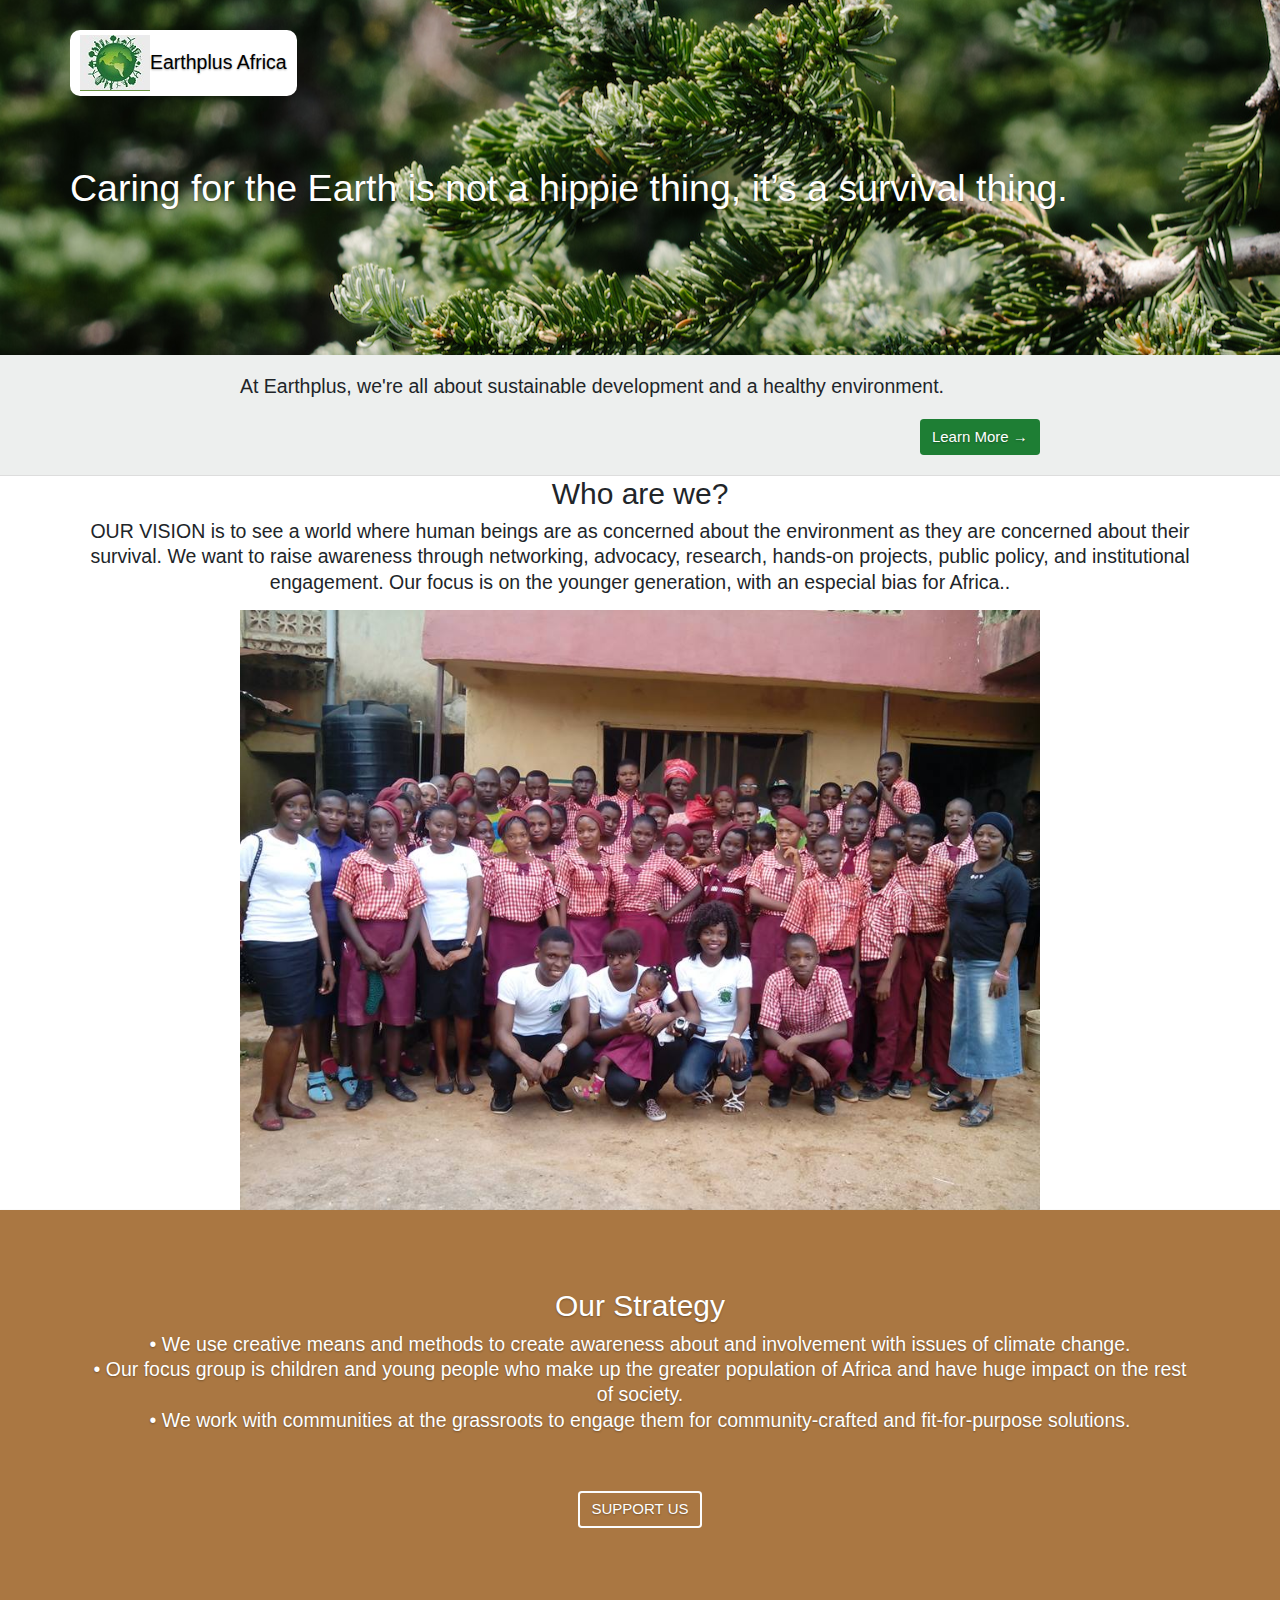
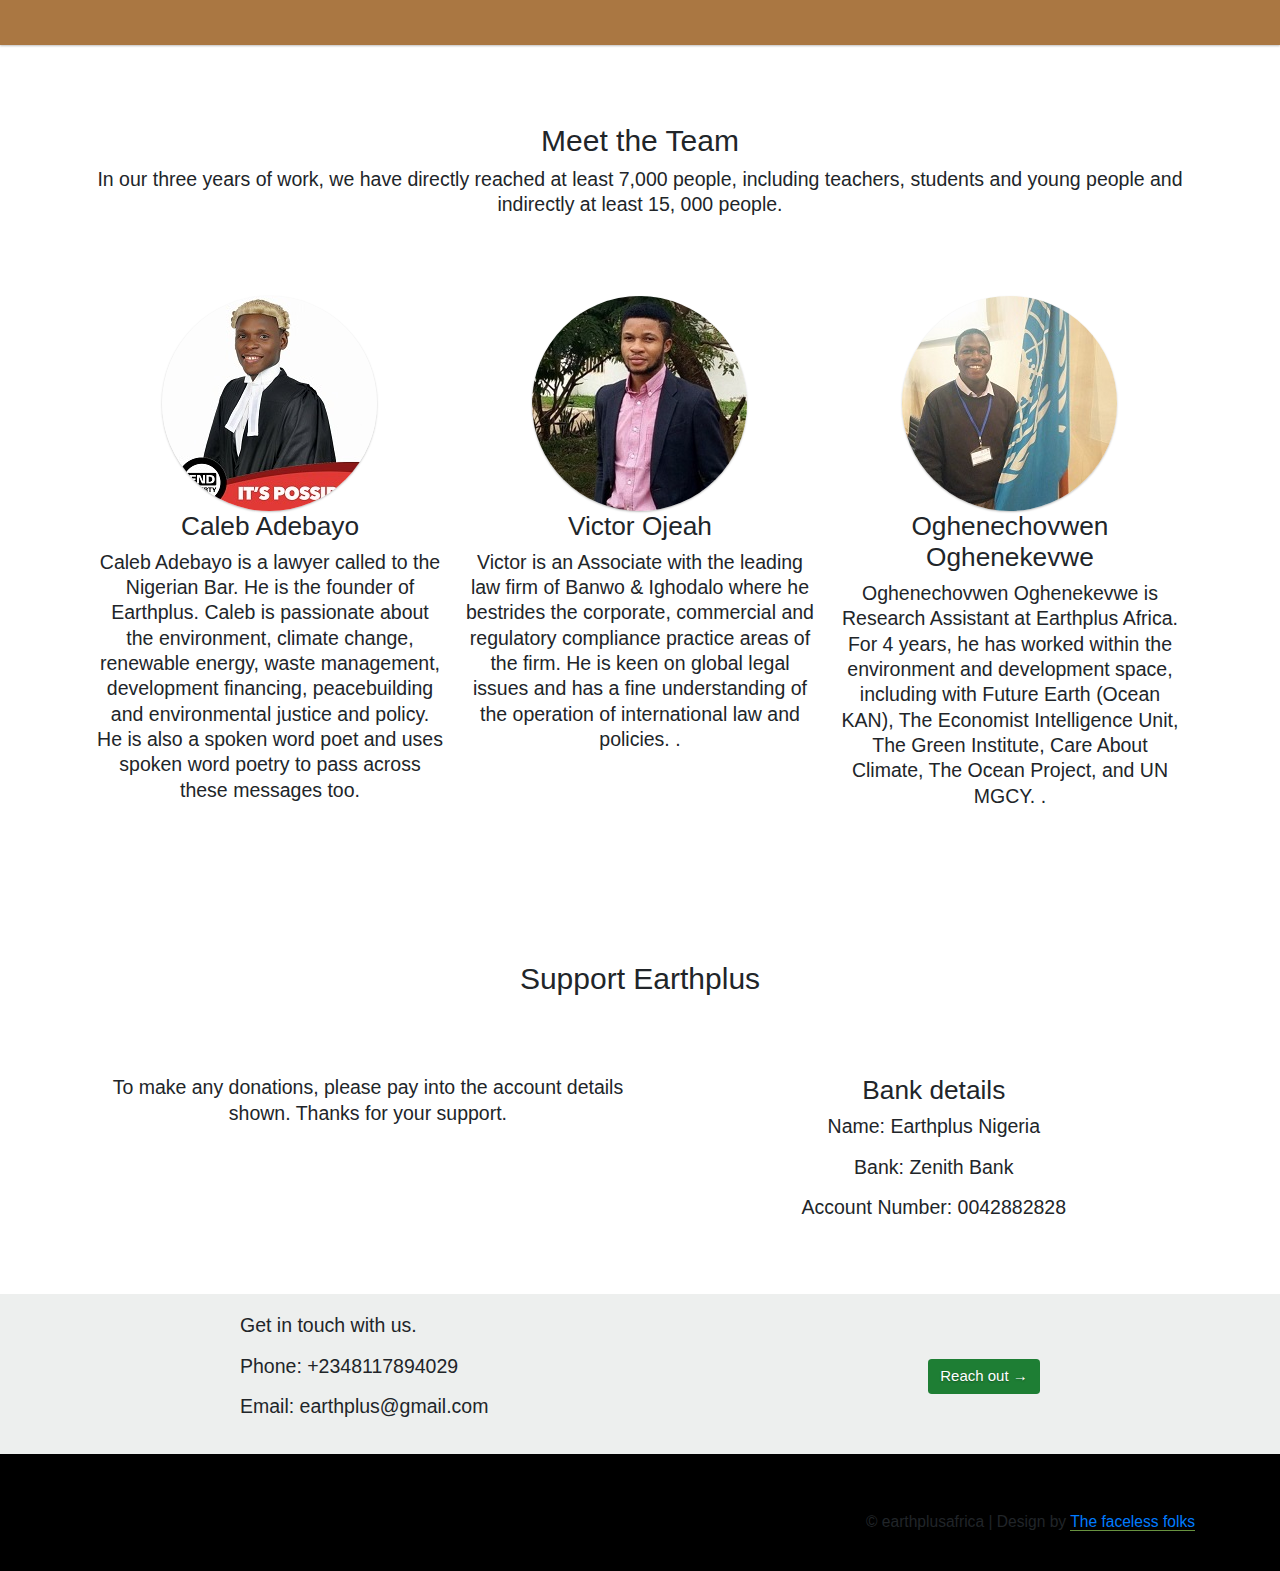
==== commit 1d34c5ff: "Bugfixes" ====
--- a/index.html
+++ b/index.html
@@ -16,9 +16,6 @@
         <meta name="viewport" content="width=device-width, initial-scale=1">
         <meta name="author" content="Jordan Bowman">
         <meta name="keywords" content="awesome, hott, extremely attractive, sheer brilliance">
-        
-        <!-- Google Author link -->
-        <link rel="author" href="Google+URL"/>
 
         <!-- Favicon.ico and apple-touch-icon.png (according to Apple docs). A good tool is http://iconifier.net/ -->
         <link rel="icon" href="images/logo.jpg" type="image/x-icon"/>
@@ -30,19 +27,9 @@
         <!-- CSS, Normalize First, minify for production -->
         <link rel="stylesheet" type='text/css' href="less/master.css"/>
         <link rel="stylesheet" href="https://www.w3schools.com/w3css/4/w3.css">
-        
-        <!-- Import web fonts using the link tag instead of CSS @import -->
-        <link href='http://fonts.googleapis.com/css?family=Lato:300,400,900' rel='stylesheet' type='text/css'>
-        
-        <!-- Icons from http://fontawesome.io/ -->
-        <link href="//netdna.bootstrapcdn.com/font-awesome/4.0.3/css/font-awesome.css" rel="stylesheet"/>
-        <link rel="stylesheet" href="https://cdnjs.cloudflare.com/ajax/libs/font-awesome/4.7.0/css/font-awesome.min.css">
 
         <meta name="viewport" content="width=device-width, initial-scale=1">
         <link rel="stylesheet" href="https://maxcdn.bootstrapcdn.com/bootstrap/4.1.3/css/bootstrap.min.css">
-        <script src="https://ajax.googleapis.com/ajax/libs/jquery/3.3.1/jquery.min.js"></script>
-        <script src="https://cdnjs.cloudflare.com/ajax/libs/popper.js/1.14.3/umd/popper.min.js"></script>
-        <script src="https://maxcdn.bootstrapcdn.com/bootstrap/4.1.3/js/bootstrap.min.js"></script>
          
         
         
@@ -50,11 +37,8 @@
 
     <style>
             body{
-                
-                font-family: "Raleway",sans-serif;
-                font-weight: 100;
+                font-family: -apple-system, BlinkMacSystemFont, Roboto, Oxygen, Ubuntu, Cantarell, 'Open Sans', 'Helvetica Neue','Segoe UI',  Calibri, sans-serif;
                 line-height: 1.3;
-                font-weight: 200 !important;
                 font-size: 1.3em !important;
                
             }
@@ -67,41 +51,21 @@
             <p class="browsehappy">You are using an <strong>outdated</strong> browser. Please <a href="http://browsehappy.com/">upgrade your browser</a> or <a href="http://www.google.com/chrome/‎">install Google Chrome</a> to experience this site.</p>
         <![endif]-->
 
-        <nav class="navbar navbar-expand-lg navbar-light bg-light" style="padding: .1rem 0.9rem">
-                <button class="navbar-toggler" type="button" data-toggle="collapse" data-target="#navbarTogglerDemo03" aria-controls="navbarTogglerDemo03" style="font-size:16px;" aria-expanded="false" aria-label="Toggle navigation">
-                  <span class="navbar-toggler-icon"></span>
-                </button>
-                <a class="navbar-brand" href="#"><img src="images/logo.jpg" alt="logo" /></a>
-              
-                <div class="collapse navbar-collapse" id="navbarTogglerDemo03">
-                  <ul class="navbar-nav navbar-right mr-auto mt-2 mt-lg-0">
-                    <li class="nav-item ">
-                      <a class="nav-link" href="#about">ABOUT <span class="sr-only">(current)</span></a>
-                    </li>
-                    <li class="nav-item">
-                      <a class="nav-link" href="#three-images">TEAM</a>
-                    </li>
-                    <li class="nav-item">
-                      <a class="nav-link" href="#projects">PROJECTS</a>
-                    </li>
-                    <li class="nav-item">
-                            <a class="nav-link" href="#donate">DONATE</a>
-                    </li>
-                    <li class="nav-item">
-                            <a class="nav-link" href="#contact">CONTACT</a>
-                     </li>
-                  </ul>
-                  
-                </div>
-              
-              </nav>
-        <!-- Header -->
         <header id="main-header">
               
-            <div class="container" style="margin:0px auto">
-                <div class="row" >
-                    <p class="text-center"><h2 class="text-center" style="box-sizing: border-box; margin: 0px auto;">EARTHPLUS AFRICA</h2></p>
-                    <p class="text-center">Earthplus is a global non-profit focused on the environment and sustainable development especially in Africa. Founded in May 2015, it was inspired by a desire for sustainable practices, lifestyles and development.</p>
+            <div class="container" style="margin:10px auto auto">
+                <div class="row" style="background-color: white; -webkit-border-radius: 10px;-moz-border-radius: 10px;border-radius: 10px; padding: 5px 10px; display: inline-flex; border-color: transparent; margin-bottom: 70px;" >
+                    <a href="#"><img src="images/logo.jpg" alt="logo" style="vertical-align: middle;
+    border-style: none;"/></a>
+
+                    <div style="line-height: 55px; height: 55px; color:
+                    black;">
+                        Earthplus Africa
+                    </div>
+                </div>
+                <div class="row">
+                    <!--p class="text-center">Earthplus is a global non-profit focused on the environment and sustainable development especially in Africa. Founded in May 2015, it was inspired by a desire for sustainable practices, lifestyles and development.</p-->
+                    <p class="text-center"><h1>Caring for the Earth is not a hippie thing, it’s a survival thing.</h1></p>
                 </div>
             </div>
         </header>
@@ -110,17 +74,17 @@
         <!-- First call to action -->
         <section class="call-to-action">
             <div class="cta-container cf">
-                <p>Astounding call to action? Yeah, that's right.</p>
+                <p>At Earthplus, we're all about sustainable development and a healthy environment.</p>
                 <a class="btn" href="#about">Learn More →</a>
             </div>
         </section>
         
         <!-- about Section -->
         <section id="about">
-            <div class="container">
-                <h2>What's this Earthplus all about?</h2>
-                <p>OUR VISION is to see a world where human beings are as concerned about the environment as they are concerned about their survival. We want to raise awareness through networking, advocacy, research, hands-on projects, public policy, and institutional engagement. Our focus is on the younger generation, with an especial bias for Africa.. </p>
-                <img src="images/cover_background.jpg"/>
+            <div class="container" style="text-align: center;">
+                <h2>Who are we?</h2>
+                <p style="width: 100%">OUR VISION is to see a world where human beings are as concerned about the environment as they are concerned about their survival. We want to raise awareness through networking, advocacy, research, hands-on projects, public policy, and institutional engagement. Our focus is on the younger generation, with an especial bias for Africa.. </p>
+                <img src="images/cover_background.jpg" style="max-width: 100%; max-height: 600px;"/>
             </div>
         </section>
         
@@ -129,12 +93,11 @@
         <section id="summary">
             <div class="container">
                 <h2>Our Strategy</h2>
-                <p>We believe in the transformational power of youth in any society, we also believe that the message of environmental protection can be simplified and passes across in the most creative ways, we believe the environment is a daily part of our lives and so our three-pronged strategy is what we call the three C’s:  Creativity, Children and Youth, and Community Engagement
-
-                   
-                    We use creative means and methods to create awareness about and involvement with issues of climate change, our focus group is children and young people who we believe make up the greater population of Africa and have an enormous ripple effect on the rest of society, and third, in everything we do, we work with communities at the grassroots to engage them for community-crafted and fit-for-purpose solutions.
+                &bull; We use creative means and methods to create awareness about and involvement with issues of climate change.<br>
+                &bull; Our focus group is children and young people who make up the greater population of Africa and have huge impact on the rest of society.<br>
+                &bull; We work with communities at the grassroots to engage them for community-crafted and fit-for-purpose solutions.<br>
                     </p>
-                <a class="btn" href="#donate">SUPPORT US?</a>
+                <a class="btn" href="#donate">SUPPORT US</a>
             </div>
         </section>
         
@@ -142,7 +105,7 @@
         <!-- Three Images Section -->
         <section id="three-images">
             <div class="container">
-                <header class="body-header">
+                <header class="body-header" style="text-align: center;">
                     <h2>Meet the Team</h2>
                     <p>In our three years of work, we have directly reached at least 7,000 people, including teachers, students and young people and indirectly at least 15, 000 people.</p>
                 </header>
@@ -165,126 +128,28 @@
                 </article>
             </div>
         </section>
-        
 
-        
-        <!-- Slider Section -->
-        <div class="container-fluid background__fill" id="projects" style="padding-top:20px; padding-bottom:20px;">
-                <h2 class="w3-center" style="margin-top:20px; margin-bottom: 20px;"><span style="color: whitesmoke">Some of our Works</span></h2>
-                <div class="margin__15" style="margin-top:15px; margin-bottom: 15px;">
-                    <div class="card-deck row margin__15" style="padding: 0px !important"> 
-                            <div class="card col-md-3" style="padding: 0px !important">
-                                    <img class="card-img-top img__effect" src="images/1.jpg" alt="Card image" onclick="onClick(this)" style="width:100%">
-                                    <div class="card-body">
-                                        <p class="card-text">Clean up exercise by Earthplus</p>
-                                        
-                                    </div>
-                            </div>
-                            
-                            <div class="card col-md-3" style="padding: 0px !important">
-                                    <img class="card-img-top img__effect" src="images/Earthplus Team and participating schools at YouthCOP 1.jpeg
-                                    
-                                    " alt="Earthplus Team and participating schools at YouthCOP" onclick="onClick(this)" style="width:100%">
-                                    <div class="card-body">
-                                        <p class="card-text">Earthplus Team and participating schools at YouthCOP</p>
-                                        
-                                    </div>
-                            </div>
-                                
-                            <div class="card col-md-3" style="padding: 0px !important">
-                                    <img class="card-img-top img__effect" src="images/Poster for Earthplus Save Our Schools Programme.jpg" alt="Poster for Earthplus Save Our Schools Programme" onclick="onClick(this)" style="width:100%">
-                                    <div class="card-body">
-                                        <p class="card-text">Earthplus Save Our Schools Programme</p>
-                                        
-                                    </div>
-                            </div>
-                            <div class="card col-md-3" style="padding: 0px !important">
-                                    <img class="card-img-top img__effect" src="images/EP CLIMATE J TRAINING.jpg" alt="Earthplus Climate J Training" onclick="onClick(this)" style="width:100%">
-                                    <div class="card-body">
-                                        <p class="card-text">Earthplus Climate J training</p>
-                                        
-                                    </div>
-                            </div>
-                                
-                        
-                    </div>
-                    <div class="w3-center"><a class="learn_more text-center" href="project.html">Learn More →</a></div> 
-                </div>
-                
-              </div>
-              <!-- Modal for full size images on click-->
-            <div id="modal01" class="w3-modal w3-black" onclick="this.style.display='none'">
-                    <span class="w3-button w3-xxlarge w3-black w3-padding-large w3-display-topright" title="Close Modal Image">×</span>
-                    <div class="w3-modal-content w3-animate-zoom w3-center w3-transparent w3-padding-64">
-                    <img id="img01" class="w3-image">
-                    <p id="caption" class="w3-opacity w3-large"></p>
-                    </div>
-            </div>
-        
         <!-- List Section -->
         <section id="donate">
             <div class="container ">
-                <header class="body-header">
-                    <h2 style="margin-top:20px">Support Earthplus</h2>
-                    <p>To make any donations, please pay into the account below or donate online:</p>
+                <header class="body-header" style="text-align: center;">
+                    <h2 style="margin-top:20px;">Support Earthplus</h2>
                 </header>
                 <article>
                     <div class="list-row cf">
-                        <div class="list-item padding__10">
-                            <i class="fa fa-credit-card fa-2x"></i>
-                            <h3>Pay Online</h3>
-                                <form class="padding-30">
-                                <input class="w3-input w3-border margin__bottom15" id="customerName" type="text" placeholder="Name" required name="Name">
-                                <input class="w3-input w3-border margin__bottom15" id="donateAmt" type="text" placeholder="Amount" required name="Amount">
-                                <input class="w3-input w3-border margin__bottom15" id="phoneNo" type="text" placeholder="Phone Number" required name="Phone No">
-                                <input class="w3-input w3-border margin__bottom15" id="email" type="text" placeholder="Email" required name="Email">
-                                <p>
-                                <button class="btn" type="submit"  onclick="payWithPaystack()">
-                                    <i class="fa fa-paper-plane"></i> PAY
-                                </button>
-                                </p>
-                            
-                                        <script src="https://js.paystack.co/v1/inline.js"></script>
-                                    
-                                    
-                                    <script>
-                                        function _(id){ return document.getElementById(id); }
-                                        function payWithPaystack(){
-                                        var handler = PaystackPop.setup({
-                                            key: 'pk_test_39d67628ea0d41f0f9651e83a558ffe56f55d940',
-                                            email: _("email").value,
-                                            amount: _("donateAmt").value,
-                                            ref: ''+Math.floor((Math.random() * 1000000000) + 1), // generates a pseudo-unique reference. Please replace with a reference you generated. Or remove the line entirely so our API will generate one for you
-                                            metadata: {
-                                            custom_fields: [
-                                                {
-                                                    display_name: _("customerName").value,
-                                                    variable_name: "mobile_number",
-                                                    value: _("phoneNo").value
-                                                }
-                                            ]
-                                            },
-                                            callback: function(response){
-                                                alert('success. transaction ref is ' + response.reference);
-                                            },
-                                            onClose: function(){
-                                                alert('window closed');
-                                            }
-                                        });
-                                        handler.openIframe();
-                                        }
-                                    </script>
-                                </form>
+                        <div class="list-item w3-center padding__10">
+                            <div>
+                                To make any donations, please pay into the account details shown. Thanks for your support.
+                            </div>
                         </div>
                         <div class="list-item w3-center padding__10">
-                            <i class="fa fa-bank fa-2x"></i>
                             <h3>Bank details</h3>
                             <div>
-                              
-                              <p class="donate_bank">Name: Earthplus Nigeria</p>
-                              <p class="donate_bank">Bank: Zenith Bank</p>
-                              <p class="donate_bank w3-wide">Account: 0042882828</p>
-                            </div> 
+
+                                <p class="donate_bank">Name: Earthplus Nigeria</p>
+                                <p class="donate_bank">Bank: Zenith Bank</p>
+                                <p class="donate_bank">Account Number: 0042882828</p>
+                            </div>
                         </div>
                     </div>
                     
@@ -299,8 +164,8 @@
             <div class="cta-container cf">
                 <p>Get in touch with us.</p>
                 <a class="btn" target="_blank" href="mailto:earthplus@gmail.com">Reach out →</a>
-                <p><i class="fa fa-phone fa-fw w3-xxlarge w3-margin-right"></i> Phone: +2348117894029</p>
-                <p><i class="fa fa-envelope fa-fw w3-xxlarge w3-margin-right"> </i> Email: earthplus@gmail.com</p>
+                <p>Phone: +2348117894029</p>
+                <p>Email: earthplus@gmail.com</p>
             </div>
            
         </section>
@@ -310,37 +175,6 @@
 <!-- Footer -->
 <footer class="background__fill">
         <div class="container">
-            <div class="social-boat">
-                <div class="gplus">
-                    <!-- Place this tag where you want the +1 button to render. -->
-                    <div class="g-plusone"></div>
-
-                    <!-- Place this tag after the last +1 button tag. -->
-                    <script type="text/javascript">
-                        (function() {
-                            var po = document.createElement('script'); po.type = 'text/javascript'; po.async = true;
-                            po.src = 'https://apis.google.com/js/plusone.js';
-                            var s = document.getElementsByTagName('script')[0]; s.parentNode.insertBefore(po, s);
-                        })();
-                    </script>
-                    </div>
-                <div class="twitter">
-                    <a href="https://twitter.com/share" class="twitter-share-button">Tweet</a>
-                    <script>!function(d,s,id){var js,fjs=d.getElementsByTagName(s)[0],p=/^http:/.test(d.location)?'http':'https';if(!d.getElementById(id)){js=d.createElement(s);js.id=id;js.src=p+'://platform.twitter.com/widgets.js';fjs.parentNode.insertBefore(js,fjs);}}(document, 'script', 'twitter-wjs');</script>
-                </div>
-                <div class="facebook">
-                    <div id="fb-root"></div>
-                    <script>(function(d, s, id) {
-                        var js, fjs = d.getElementsByTagName(s)[0];
-                        if (d.getElementById(id)) return;
-                        js = d.createElement(s); js.id = id;
-                        js.src = "//connect.facebook.net/en_US/all.js#xfbml=1";
-                        fjs.parentNode.insertBefore(js, fjs);
-                    }(document, 'script', 'facebook-jssdk'));</script>
-                    <div class="fb-like" data-layout="button_count" data-action="like" data-show-faces="false" data-share="false"></div>
-                </div>
-            </div>
-            
             <div id="footer-text" class="small">
                     
                     
@@ -349,55 +183,6 @@
         </div>
     </footer>
 
-
-    <!-- Reference jQuery -->
-    <script src="//ajax.googleapis.com/ajax/libs/jquery/1.10.2/jquery.min.js"></script>
-    <script>window.jQuery || document.write('<script src="js/vendor/jquery-1.10.2.min.js"><\/script>')</script>
-    
-    <!-- Reference Javascript, minify for production -->
-    <script type="text/javascript" src="js/jquery.event.move.js"></script>
-    <script type="text/javascript" src="js/jquery.event.swipe.js"></script>
-    <script type="text/javascript" src="js/unslider.js"></script>
-    
-    <!-- Unslider script -->
-    <script>
-        $(document).ready(function () {
-            var unslider = $('.slider').unslider();
-            $('.unslider-arrow').click(function(event) {
-                event.preventDefault();
-                if ($(this).hasClass('next')) {
-                    unslider.data('unslider')['next']();  
-                } else {
-                    unslider.data('unslider')['prev']();  
-                };
-            });
-            var unslider = $('.slider').unslider();
-
-            unslider.on('movestart', function(e) {
-                if((e.distX > e.distY && e.distX < -e.distY) || (e.distX < e.distY &&   e.distX > -e.distY)) {
-                    e.preventDefault();
-                }
-            });
-    });
-    </script>
-
-    <!-- Google Analytics: change UA-XXXXX-X to be your site's ID. -->
-    <script>
-        (function(b,o,i,l,e,r){b.GoogleAnalyticsObject=l;b[l]||(b[l]=
-        function(){(b[l].q=b[l].q||[]).push(arguments)});b[l].l=+new Date;
-        e=o.createElement(i);r=o.getElementsByTagName(i)[0];
-        e.src='//www.google-analytics.com/analytics.js';
-        r.parentNode.insertBefore(e,r)}(window,document,'script','ga'));
-        ga('create','UA-XXXXX-X');ga('send','pageview');
-    </script>
-    <script>
-    // Modal Image Gallery
-        function onClick(element) {
-        document.getElementById("img01").src = element.src;
-        document.getElementById("modal01").style.display = "block";
-        var captionText = document.getElementById("caption");
-        captionText.innerHTML = element.alt;
-        }</script>
 </body>
 
-</html>+</html>
--- a/less/master.css
+++ b/less/master.css
@@ -1,38 +1,1050 @@
+/*! normalize.css v2.1.3 | MIT License | git.io/normalize */
 /* ==========================================================================
    HTML5 display definitions
    ========================================================================== */
-/*! normalize.css v2.1.3 | MIT License | git.io/normalize */article,aside,details,figcaption,figure,footer,header,hgroup,main,nav,section,summary{display:block}audio,canvas,video{display:inline-block}audio:not([controls]){display:none;height:0}[hidden],template{display:none}html{font-family:sans-serif;-ms-text-size-adjust:100%;-webkit-text-size-adjust:100%}body{margin:0}a{background:transparent}a:focus{outline:thin dotted}a:active,a:hover{outline:0}h1{font-size:2em;margin:.67em 0}abbr[title]{border-bottom:1px dotted}b,strong{font-weight:700}dfn{font-style:italic}hr{-moz-box-sizing:content-box;box-sizing:content-box;height:0}mark{background:#ff0;color:#000}code,kbd,pre,samp{font-family:monospace,serif;font-size:1em}pre{white-space:pre-wrap}q{quotes:"\201C" "\201D" "\2018" "\2019"}small{font-size:80%}sub,sup{font-size:75%;line-height:0;position:relative;vertical-align:baseline}sup{top:-.5em}sub{bottom:-.25em}img{border:0}svg:not(:root){overflow:hidden}figure{margin:0}fieldset{border:1px solid #c0c0c0;margin:0 2px;padding:.35em .625em .75em}legend{border:0;padding:0}button,input,select,textarea{font-family:inherit;font-size:100%;margin:0}button,input{line-height:normal}button,select{text-transform:none}button,html input[type="button"],input[type="reset"],input[type="submit"]{-webkit-appearance:button;cursor:pointer}button[disabled],html input[disabled]{cursor:default}input[type="checkbox"],input[type="radio"]{box-sizing:border-box;padding:0}input[type="search"]{-webkit-appearance:textfield;-moz-box-sizing:content-box;-webkit-box-sizing:content-box;box-sizing:content-box}input[type="search"]::-webkit-search-cancel-button,input[type="search"]::-webkit-search-decoration{-webkit-appearance:none}button::-moz-focus-inner,input::-moz-focus-inner{border:0;padding:0}textarea{overflow:auto;vertical-align:top}table{border-collapse:collapse;border-spacing:0}body{background-color:#fff;margin:0;padding:0}::-moz-selection{background:#689240;color:#fff;text-shadow:none}::selection{background:#689240;color:#fff;text-shadow:none}audio,canvas,img,video{vertical-align:middle}fieldset{border:0;margin:0;padding:0}textarea{resize:vertical}.browsehappy{margin:.2em 0;background:#ccc;color:#000;padding:.2em 0}.container{width:90%;max-width:1000px;margin:auto}body{width:100%}html{font-family:"Lato","Helvetica Neue",Helvetica,sans-serif;font-weight:200;font-size:1.3em;line-height:1.8}body,select,input,textarea{color:#4d4d4d}h1,h2,h3,h4,h5,h6{font-family:inherit;font-weight:900;line-height:1.2}h1{font-size:3.7em}h2{font-size:2.7em;margin:.9em 0 .9em 0}h3{font-size:1.7em;margin:1.2em 0 1.2em 0}h4{font-size:1.3em}h5{font-size:.83em}h6{font-size:.75em}.small{font-size:.7150000000000001em}a{color:#689240;text-decoration:none; -webkit-transition:color .2s ease-out;-webkit-transition-property:color;-webkit-transition-duration:.2s;-webkit-transition-timing-function:ease-out;-webkit-transition-delay:initial;-moz-transition:color .2s ease-out;-o-transition:color .2s ease-out;-ms-transition:color .2s ease-out;transition:color .2s ease-out;transition-property:color;transition-duration:.2s;transition-timing-function:ease-out;transition-delay:initial}a:hover{color:#689240 !important; }#main-header{padding:3em 0 5em 0;text-transform:uppercase;letter-spacing:2px;text-shadow:0 0 1px rgba(0,0,0,.05),0 1px 2px rgba(0,0,0,.3);color:#fff;position:relative;background:#000}#main-header .container{position:relative;z-index:2}#main-header:after{content:'';display:block;position:absolute;top:0;right:0;bottom:0;left:0;background:url(../images/evergreen.jpg) repeat center center;opacity:.6}#main-header h1{margin:.9em 0 .5em 0;letter-spacing:8px}#main-header p{font-weight:700}header{text-align:center}.body-header{margin:0 0 4em 0}.call-to-action{background:#EDEFEE;padding:1em 0 1em 0;border-bottom:1px solid #ddd}.cta-container{width:90%;max-width:600px;margin:auto}.call-to-action p{float:left}.call-to-action a{float:right}.cta-2{border-bottom:0}#about{text-align:center;padding:4em 0 0 0}#about img{margin:5em 0 0 0;width:80%}#summary{width:100%;text-align:center;position:relative;padding:4em 0 6em 0;color:#fff;box-shadow:0 1px 2px rgba(0,0,0,.25);text-shadow:0 0 1px rgba(0,0,0,.05),0 1px 2px rgba(0,0,0,.3);background:#AA7742}#summary .container{position:relative;z-index:2}#summary:after{content:'';display:block;position:absolute;top:0;right:0;bottom:0;left:0;background:url(../images/summary.jpg) repeat center center;opacity:.3}#summary p{margin:0 0 2.7em 0}#summary a,.slider a{color:#fff;border-bottom:1px solid white}#summary .btn,.slider .btn{background:transparent;border:2px solid #FCFCFC;-webkit-transition:background-color .2s ease-out;-webkit-transition-property:background-color;-webkit-transition-duration:.2s;-webkit-transition-timing-function:ease-out;-webkit-transition-delay:initial;-moz-transition:background-color .2s ease-out;-o-transition:background-color .2s ease-out;-ms-transition:background-color .2s ease-out;transition:background-color .2s ease-out;transition-property:background-color;transition-duration:.2s;transition-timing-function:ease-out;transition-delay:initial}#summary .btn:hover,.slider .btn:hover{background:rgba(255,255,255,.2);color:#fff}#three-images{padding:4em 0 6em 0}.img-circle-div{display:inline;float:left;width:31.372549019607842%;margin:0 .9803921568627451%;*width:31.32046568627451%;*margin:0 .9283088235294117%;text-align:center}#three-images img{border-radius:50%;box-shadow:0 1px 2px rgba(0,0,0,.25)}#slider-main{padding:4em 0 3em 0;color:#fff}.slider{position:relative;overflow:auto;color:#fff;text-align:center;box-shadow:0 1px 2px rgba(0,0,0,.25);text-shadow:0 0 1px rgba(0,0,0,.05),0 1px 2px rgba(0,0,0,.3)}.slider ul{list-style-type:none!important;padding:0;margin:0}.slider li{list-style:none!important;height:25em;position:relative}.slider ul li{float:left;padding-top:8em}.slider h2,.slider p{width:90%;max-width:1000px}.slider h2{margin:.9em auto .9em auto}.slider p{margin:0 auto 2.7em auto}#left-arrow,#right-arrow{position:absolute;z-index:100;margin-top:15em}#left-arrow{background-position:0 0;left:40px}#right-arrow{background-position:0 0;right:40px}#left-arrow a,#right-arrow a{color:#fff;border-bottom:0}.slide h2,.slide p,.slide a{position:relative;z-index:2}.slide:after{content:'';display:block;position:absolute;top:0;right:0;bottom:0;left:0}#slide1{background:#547293}#slide1:after{background:url(../images/slide1.jpg) repeat center center;opacity:.3}#slide2{background:#C1B04D}#slide2:after{background:url(../images/slide2.jpg) repeat center center;opacity:.3}#slide3{background:#89587E}#slide3:after{background:url(../images/slide3.jpg) repeat center center;opacity:.3}#slide4{background:#AA7742}#slide4:after{background:url(../images/slide4.jpg) repeat center center;opacity:.3}#list{padding:4em 0 4em 0}#list i{position:absolute}#list h3{margin:0 0 20px 70px}#list article p{margin:0 0 0 70px}.list-row{display:block;width:101.96078431372548%;margin:0 -.9803921568627451%;*width:101.90870098039215%;*margin:0 -1.0324754901960784%;*zoom:1;margin:3em 0 3em 0;padding:0 0 3em 0;border-bottom:1px solid #ddd; border-top:1px solid #ddd}.list-row:last-child{border-bottom:0;padding:0}.list-item{display:inline;float:left;width:48.03921568627451%;margin:0 .9803921568627451%;*width:47.987132352941174%;*margin:0 .9283088235294117%}hr{color:#ddd}footer{padding:3em 0 3em 0;height:25px}.social-boat{float:left}.social-boat div{display:inline-block}#footer-text{float:right}#footer-text p{margin:0}@media (max-width: 610px){#left-arrow,#right-arrow{ display:none}.slider h2,.slider p{width:90%}.slider ul li{padding-top:5em}.slider li{height:29em}.body-header{margin:0 0 2.5em 0}#about{padding:2.5em 0 0 0}#about img{margin:3em 0 0 0}#summary{padding:2.5em 0 5em 0}#three-images{padding:2.5em 0 2em 0}.img-circle-div p{margin-bottom:3em}#list{padding:2.5em 0 2em 0}#list header{margin-bottom:1.5em}.list-item{padding:2em 0 2em 0!important}}@media (max-width: 640px){.call-to-action{ text-align:center}.call-to-action p{float:none;margin-top:0}.call-to-action a{float:none;margin-bottom:15px}footer{text-align:center;height:20px}.social-boat{display:none}#footer-text{float:none}}@media (max-width: 850px){.img-circle-div{ display:inline;float:left;width:98.0392156862745%;margin:0 .9803921568627451%;*width:97.98713235294117%;*margin:0 .9283088235294117%;text-align:center}h1{font-size:3.1em}h2{font-size:2.1em}h3{font-size:1.1em}html{font-size:1.1em}}@media (max-width: 1065px){.list-row{ border-bottom:0;padding:0;margin:0}.list-item{display:inline;float:left;width:98.0392156862745%;margin:0 .9803921568627451%;*width:97.98713235294117%;*margin:0 .9283088235294117%;border-bottom:1px solid #ddd;padding:3em 0 3em 0}#last-item{border-bottom:0;padding-bottom:0}#left-arrow{background-position:0 0;left:20px}#right-arrow{background-position:0 0;right:20px}.slider h2,.slider p{width:80%}}.btn{display:inline-block;padding:15px 20px;color:#fff;margin:5px 0 0 0;font-family:"Lato","Helvetica Neue",Helvetica,sans-serif;line-height:1.8;text-align:center;font-weight:400;text-decoration:none;text-shadow:0 0 1px rgba(0,0,0,.05),0 1px 2px rgba(0,0,0,.3);background:#79a94b;vertical-align:middle;cursor:pointer;border:.1em solid #689240;border-radius:.3em;white-space:nowrap;-webkit-transition:background-color .2s ease-out;-webkit-transition-property:background-color;-webkit-transition-duration:.2s;-webkit-transition-timing-function:ease-out;-webkit-transition-delay:initial;-moz-transition:background-color .2s ease-out;-o-transition:background-color .2s ease-out;-ms-transition:background-color .2s ease-out;transition:background-color .2s ease-out;transition-property:background-color;transition-duration:.2s;transition-timing-function:ease-out;transition-delay:initial}.btn:hover,:focus{text-decoration:none;background:#689240;color:#fff}.btn:active,.active{outline:0;background-image:none}fieldset{padding:0;margin:0;border:0}legend{display:block;width:100%;padding:0;margin-bottom:2em;font-size:1.9500000000000002em;line-height:inherit;border:0}label{display:inline-block;margin-bottom:5px;font-weight:700}textarea{height:auto}input[type="radio"],input[type="checkbox"]{margin:4px 0 0;margin-top:1px \9;line-height:normal}input[type="file"]{display:block}select[multiple],select[size]{height:auto}select optgroup{font-size:inherit;font-style:inherit;font-family:inherit}input[type="number"]::-webkit-outer-spin-button,input[type="number"]::-webkit-inner-spin-button{height:auto}.cf:before,.cf:after{content:"";display:table}.cf:after{clear:both}.cf{*zoom:1}@media print{*{ background:transparent!important;color:#000!important;box-shadow:none!important;text-shadow:none!important}a,a:visited{text-decoration:underline}a[href]:after{content:" (" attr(href) ")"}abbr[title]:after{content:" (" attr(title) ")"}.ir a:after,a[href^="javascript:"]:after,a[href^="#"]:after{content:""}pre,blockquote{border:1px solid #999;page-break-inside:avoid}thead{display:table-header-group}tr,img{page-break-inside:avoid}img{max-width:100%!important}@page{margin:.5cm}p,h2,h3{orphans:3;widows:3}h2,h3{page-break-after:avoid}} .background__fill{background-color:#79a94b;}.padding__10{padding-top:10px; padding-bottom:10px;}.img__effect:hover{cursor:pointer;} p.donate_bank{margin: 30px; font-weight: 600;}.learn_more {
-    display: inline-block;
-    padding: 15px 20px;
-    color: #79a94b;
-    margin: 5px 0 0 0;
-    font-family: "Lato","Helvetica Neue",Helvetica,sans-serif;
-    line-height: 1.8;
+/**
+ * Correct `block` display not defined in IE 8/9.
+ */
+article,
+aside,
+details,
+figcaption,
+figure,
+footer,
+header,
+hgroup,
+main,
+nav,
+section,
+summary {
+  display: block;
+}
+/**
+ * Correct `inline-block` display not defined in IE 8/9.
+ */
+audio,
+canvas,
+video {
+  display: inline-block;
+}
+/**
+ * Prevent modern browsers from displaying `audio` without controls.
+ * Remove excess height in iOS 5 devices.
+ */
+audio:not([controls]) {
+  display: none;
+  height: 0;
+}
+/**
+ * Address `[hidden]` styling not present in IE 8/9.
+ * Hide the `template` element in IE, Safari, and Firefox < 22.
+ */
+[hidden],
+template {
+  display: none;
+}
+/* ==========================================================================
+   Base
+   ========================================================================== */
+/**
+ * 1. Set default font family to sans-serif.
+ * 2. Prevent iOS text size adjust after orientation change, without disabling
+ *    user zoom.
+ */
+html {
+  font-family: sans-serif;
+  /* 1 */
+  -ms-text-size-adjust: 100%;
+  /* 2 */
+  -webkit-text-size-adjust: 100%;
+  /* 2 */
+}
+/**
+ * Remove default margin.
+ */
+body {
+  margin: 0;
+}
+/* ==========================================================================
+   Links
+   ========================================================================== */
+/**
+ * Remove the gray background color from active links in IE 10.
+ */
+a {
+  background: transparent;
+}
+/**
+ * Address `outline` inconsistency between Chrome and other browsers.
+ */
+a:focus {
+  outline: thin dotted;
+}
+/**
+ * Improve readability when focused and also mouse hovered in all browsers.
+ */
+a:active,
+a:hover {
+  outline: 0;
+}
+/* ==========================================================================
+   Typography
+   ========================================================================== */
+/**
+ * Address variable `h1` font-size and margin within `section` and `article`
+ * contexts in Firefox 4+, Safari 5, and Chrome.
+ */
+h1 {
+  font-size: 2em;
+  margin: 0.67em 0;
+}
+/**
+ * Address styling not present in IE 8/9, Safari 5, and Chrome.
+ */
+abbr[title] {
+  border-bottom: 1px dotted;
+}
+/**
+ * Address style set to `bolder` in Firefox 4+, Safari 5, and Chrome.
+ */
+b,
+strong {
+  font-weight: bold;
+}
+/**
+ * Address styling not present in Safari 5 and Chrome.
+ */
+dfn {
+  font-style: italic;
+}
+/**
+ * Address differences between Firefox and other browsers.
+ */
+hr {
+  -moz-box-sizing: content-box;
+  box-sizing: content-box;
+  height: 0;
+}
+/**
+ * Address styling not present in IE 8/9.
+ */
+mark {
+  background: #ff0;
+  color: #000;
+}
+/**
+ * Correct font family set oddly in Safari 5 and Chrome.
+ */
+code,
+kbd,
+pre,
+samp {
+  font-family: monospace, serif;
+  font-size: 1em;
+}
+/**
+ * Improve readability of pre-formatted text in all browsers.
+ */
+pre {
+  white-space: pre-wrap;
+}
+/**
+ * Set consistent quote types.
+ */
+q {
+  quotes: "\201C" "\201D" "\2018" "\2019";
+}
+/**
+ * Address inconsistent and variable font size in all browsers.
+ */
+small {
+  font-size: 80%;
+}
+/**
+ * Prevent `sub` and `sup` affecting `line-height` in all browsers.
+ */
+sub,
+sup {
+  font-size: 75%;
+  line-height: 0;
+  position: relative;
+  vertical-align: baseline;
+}
+sup {
+  top: -0.5em;
+}
+sub {
+  bottom: -0.25em;
+}
+/* ==========================================================================
+   Embedded content
+   ========================================================================== */
+/**
+ * Remove border when inside `a` element in IE 8/9.
+ */
+img {
+  border: 0;
+}
+/**
+ * Correct overflow displayed oddly in IE 9.
+ */
+svg:not(:root) {
+  overflow: hidden;
+}
+/* ==========================================================================
+   Figures
+   ========================================================================== */
+/**
+ * Address margin not present in IE 8/9 and Safari 5.
+ */
+figure {
+  margin: 0;
+}
+/* ==========================================================================
+   Forms
+   ========================================================================== */
+/**
+ * Define consistent border, margin, and padding.
+ */
+fieldset {
+  border: 1px solid #c0c0c0;
+  margin: 0 2px;
+  padding: 0.35em 0.625em 0.75em;
+}
+/**
+ * 1. Correct `color` not being inherited in IE 8/9.
+ * 2. Remove padding so people aren't caught out if they zero out fieldsets.
+ */
+legend {
+  border: 0;
+  /* 1 */
+  padding: 0;
+  /* 2 */
+}
+/**
+ * 1. Correct font family not being inherited in all browsers.
+ * 2. Correct font size not being inherited in all browsers.
+ * 3. Address margins set differently in Firefox 4+, Safari 5, and Chrome.
+ */
+button,
+input,
+select,
+textarea {
+  font-family: inherit;
+  /* 1 */
+  font-size: 100%;
+  /* 2 */
+  margin: 0;
+  /* 3 */
+}
+/**
+ * Address Firefox 4+ setting `line-height` on `input` using `!important` in
+ * the UA stylesheet.
+ */
+button,
+input {
+  line-height: normal;
+}
+/**
+ * Address inconsistent `text-transform` inheritance for `button` and `select`.
+ * All other form control elements do not inherit `text-transform` values.
+ * Correct `button` style inheritance in Chrome, Safari 5+, and IE 8+.
+ * Correct `select` style inheritance in Firefox 4+ and Opera.
+ */
+button,
+select {
+  text-transform: none;
+}
+/**
+ * 1. Avoid the WebKit bug in Android 4.0.* where (2) destroys native `audio`
+ *    and `video` controls.
+ * 2. Correct inability to style clickable `input` types in iOS.
+ * 3. Improve usability and consistency of cursor style between image-type
+ *    `input` and others.
+ */
+button,
+html input[type="button"],
+input[type="reset"],
+input[type="submit"] {
+  -webkit-appearance: button;
+  /* 2 */
+  cursor: pointer;
+  /* 3 */
+}
+/**
+ * Re-set default cursor for disabled elements.
+ */
+button[disabled],
+html input[disabled] {
+  cursor: default;
+}
+/**
+ * 1. Address box sizing set to `content-box` in IE 8/9/10.
+ * 2. Remove excess padding in IE 8/9/10.
+ */
+input[type="checkbox"],
+input[type="radio"] {
+  box-sizing: border-box;
+  /* 1 */
+  padding: 0;
+  /* 2 */
+}
+/**
+ * 1. Address `appearance` set to `searchfield` in Safari 5 and Chrome.
+ * 2. Address `box-sizing` set to `border-box` in Safari 5 and Chrome
+ *    (include `-moz` to future-proof).
+ */
+input[type="search"] {
+  -webkit-appearance: textfield;
+  /* 1 */
+  -moz-box-sizing: content-box;
+  -webkit-box-sizing: content-box;
+  /* 2 */
+  box-sizing: content-box;
+}
+/**
+ * Remove inner padding and search cancel button in Safari 5 and Chrome
+ * on OS X.
+ */
+input[type="search"]::-webkit-search-cancel-button,
+input[type="search"]::-webkit-search-decoration {
+  -webkit-appearance: none;
+}
+/**
+ * Remove inner padding and border in Firefox 4+.
+ */
+button::-moz-focus-inner,
+input::-moz-focus-inner {
+  border: 0;
+  padding: 0;
+}
+/**
+ * 1. Remove default vertical scrollbar in IE 8/9.
+ * 2. Improve readability and alignment in all browsers.
+ */
+textarea {
+  overflow: auto;
+  /* 1 */
+  vertical-align: top;
+  /* 2 */
+}
+/* ==========================================================================
+   Tables
+   ========================================================================== */
+/**
+ * Remove most spacing between table cells.
+ */
+table {
+  border-collapse: collapse;
+  border-spacing: 0;
+}
+body {
+  background-color: #fff !important;
+  margin: 0;
+  padding: 0;
+}
+::-moz-selection {
+  background: #689240;
+  color: white;
+  text-shadow: none;
+}
+::selection {
+  background: #689240;
+  color: white;
+  text-shadow: none;
+}
+audio,
+canvas,
+img,
+video {
+  vertical-align: middle;
+}
+fieldset {
+  border: 0;
+  margin: 0;
+  padding: 0;
+}
+textarea {
+  resize: vertical;
+}
+.browsehappy {
+  margin: 0.2em 0;
+  background: #ccc;
+  color: #000;
+  padding: 0.2em 0;
+}
+/*
+
+This sheet: My grid system.
+
+My grid is based on the Semantic Grid System found here: http://semantic.gs/ and explained beautifully here: http://coding.smashingmagazine.com/2011/08/23/the-semantic-grid-system-page-layout-for-tomorrow/.
+
+How to use:
+
+1. Specify @column-width, @gutter-width, & @columns below under "MODIFY".
+
+2. Apply columns to each section in LESS stylesheets, like this:
+article { .column(9); }
+section { .column(3); }
+@media screen and (max-width: 720px) {
+	    article { .column(12); }
+	    section { .column(12); }
+}
+
+3. For "Nested Columns" refer to http://semantic.gs/
+
+*/
+.container {
+  width: 90%;
+  max-width: 1000px;
+  margin: auto;
+}
+body {
+  width: 100%;
+}
+/*
+Using local fonts? Check out Font Squirrel's webfont generator: 
+      http://www.fontsquirrel.com/tools/webfont-generator
+
+This is the proper syntax for an @font-face file
+		Just create a "fonts" folder at the root,
+		copy your FontName into code below and remove
+		comment brackets
+
+@font-face {
+    font-family: 'FontName';
+    src: url('../fonts/FontName.eot');
+    src: url('../fonts/FontName.eot?iefix') format('eot'),
+         url('../fonts/FontName.woff') format('woff'),
+         url('../fonts/FontName.ttf') format('truetype'),
+         url('../fonts/FontName.svg#webfontZam02nTh') format('svg');
+    font-weight: normal;
+    font-style: normal; }
+
+*/
+html {
+  font-family: "Lato", "Helvetica Neue", Helvetica, sans-serif;
+  font-weight: 200;
+  font-size: 1.3em;
+  line-height: 1.8;
+}
+/* Off-black for text. :) */
+body,
+select,
+input,
+textarea {
+  color: #4d4d4d;
+}
+h1,
+h2,
+h3,
+h4,
+h5,
+h6 {
+  font-family: inherit;
+  font-weight: 900;
+  line-height: 1.2;
+}
+h1 {
+  font-size: 3.7em;
+}
+h2 {
+  font-size: 2.7em;
+  margin: 0.9em 0 0.9em 0;
+}
+h3 {
+  font-size: 1.7em;
+  margin: 1.2em 0 1.2em 0;
+}
+h4 {
+  font-size: 1.3em;
+}
+h5 {
+  font-size: 0.83em;
+}
+h6 {
+  font-size: 0.75em;
+}
+.small {
+  font-size: 0.715em;
+}
+a {
+  color: #689240;
+  text-decoration: none;
+  border-bottom: 1px solid #689240;
+  -webkit-transition: color 0.2s ease-out;
+  -webkit-transition-property: color;
+  -webkit-transition-duration: 0.2s;
+  -webkit-transition-timing-function: ease-out;
+  -webkit-transition-delay: initial;
+  -moz-transition: color 0.2s ease-out;
+  -o-transition: color 0.2s ease-out;
+  -ms-transition: color 0.2s ease-out;
+  transition: color 0.2s ease-out;
+  transition-property: color;
+  transition-duration: 0.2s;
+  transition-timing-function: ease-out;
+  transition-delay: initial;
+}
+a:hover {
+  color: #425d29;
+}
+#main-header {
+  padding: 1em 10px 7em 10px;
+  text-shadow: 0 0 1px rgba(0, 0, 0, 0.05), 0 1px 2px rgba(0, 0, 0, 0.3);
+  color: white;
+  position: relative;
+  background: #000;
+}
+#main-header .container {
+  position: relative;
+  z-index: 2;
+}
+#main-header:after {
+  content: '';
+  display: block;
+  position: absolute;
+  top: 0;
+  right: 0;
+  bottom: 0;
+  left: 0;
+  background: url(../images/evergreen.jpg) repeat center center;
+}
+.body-header {
+  margin: 0 0 4em 0;
+}
+.call-to-action {
+  background: #EDEFEE;
+  padding: 1em 0 1em 0;
+  border-bottom: 1px solid #ddd;
+}
+.cta-container {
+  width: 90%;
+  max-width: 800px;
+  margin: auto;
+}
+.call-to-action a {
+  float: right;
+}
+.cta-2 {
+  border-bottom: none;
+}
+#macbook {
+  text-align: center;
+  padding: 4em 0 0 0;
+}
+#macbook img {
+  margin: 5em 0 0 0;
+  width: 80%;
+}
+#summary {
+  width: 100%;
+  text-align: center;
+  position: relative;
+  padding: 4em 0 6em 0;
+  color: white;
+  box-shadow: 0 1px 2px rgba(0, 0, 0, 0.25);
+  text-shadow: 0 0 1px rgba(0, 0, 0, 0.05), 0 1px 2px rgba(0, 0, 0, 0.3);
+  background: #AA7742;
+}
+#summary .container {
+  position: relative;
+  z-index: 2;
+}
+#summary:after {
+  content: '';
+  display: block;
+  position: absolute;
+  top: 0;
+  right: 0;
+  bottom: 0;
+  left: 0;
+  background: url(../images/summary.jpg) repeat center center;
+  opacity: 0.9;
+}
+#summary p {
+  margin: 0 0 2.7em 0;
+}
+#summary a,
+.slider a {
+  color: white;
+  border-bottom: 1px solid white;
+}
+#summary .btn,
+.slider .btn {
+  background: transparent;
+  border: 2px solid #FCFCFC;
+  -webkit-transition: background-color 0.2s ease-out;
+  -webkit-transition-property: background-color;
+  -webkit-transition-duration: 0.2s;
+  -webkit-transition-timing-function: ease-out;
+  -webkit-transition-delay: initial;
+  -moz-transition: background-color 0.2s ease-out;
+  -o-transition: background-color 0.2s ease-out;
+  -ms-transition: background-color 0.2s ease-out;
+  transition: background-color 0.2s ease-out;
+  transition-property: background-color;
+  transition-duration: 0.2s;
+  transition-timing-function: ease-out;
+  transition-delay: initial;
+}
+#summary .btn:hover,
+.slider .btn:hover {
+  background: rgba(255, 255, 255, 0.2);
+  color: white;
+}
+#three-images {
+  padding: 4em 0 6em 0;
+}
+.img-circle-div {
+  display: inline;
+  float: left;
+  width: 31.37254902%;
+  margin: 0 0.98039216%;
+  *width: 31.32046569%;
+  *margin: 0 0.92830882%;
+  text-align: center;
+}
+#three-images img {
+  border-radius: 50%;
+  box-shadow: 0 1px 2px rgba(0, 0, 0, 0.25);
+  width: 215px;
+  height: 215px;
+}
+#slider-main {
+  padding: 4em 0 3em 0;
+  color: white;
+}
+.slider {
+  position: relative;
+  overflow: auto;
+  color: white;
+  text-align: center;
+  box-shadow: 0 1px 2px rgba(0, 0, 0, 0.25);
+  text-shadow: 0 0 1px rgba(0, 0, 0, 0.05), 0 1px 2px rgba(0, 0, 0, 0.3);
+}
+.slider ul {
+  list-style-type: none !important;
+  padding: 0;
+  margin: 0;
+}
+.slider li {
+  list-style: none !important;
+  height: 25em;
+  position: relative;
+}
+.slider ul li {
+  float: left;
+  padding-top: 8em;
+}
+.slider h2,
+.slider p {
+  width: 90%;
+  max-width: 1000px;
+}
+.slider h2 {
+  margin: 0.9em auto 0.9em auto;
+}
+.slider p {
+  margin: 0em auto 2.7em auto;
+}
+#left-arrow,
+#right-arrow {
+  position: absolute;
+  z-index: 100;
+  margin-top: 15em;
+}
+#left-arrow {
+  background-position: 0 0;
+  left: 40px;
+}
+#right-arrow {
+  background-position: 0 0;
+  right: 40px;
+}
+#left-arrow a,
+#right-arrow a {
+  color: white;
+  border-bottom: none;
+}
+.slide h2,
+.slide p,
+.slide a {
+  position: relative;
+  z-index: 2;
+}
+.slide:after {
+  content: '';
+  display: block;
+  position: absolute;
+  top: 0;
+  right: 0;
+  bottom: 0;
+  left: 0;
+}
+#slide1 {
+  background: #547293;
+}
+#slide1:after {
+  background: url(../images/slide1.jpg) repeat center center;
+  opacity: 0.3;
+}
+#slide2 {
+  background: #C1B04D;
+}
+#slide2:after {
+  background: url(../images/slide2.jpg) repeat center center;
+  opacity: 0.3;
+}
+#slide3 {
+  background: #89587E;
+}
+#slide3:after {
+  background: url(../images/slide3.jpg) repeat center center;
+  opacity: 0.3;
+}
+#slide4 {
+  background: #AA7742;
+}
+#slide4:after {
+  background: url(../images/slide4.jpg) repeat center center;
+  opacity: 0.3;
+}
+#list {
+  padding: 4em 0 4em 0;
+}
+#list i {
+  position: absolute;
+}
+#list h3 {
+  margin: 0 0 20px 70px;
+}
+#list article p {
+  margin: 0 0 0 70px;
+}
+.list-row {
+  display: block;
+  width: 101.96078431%;
+  margin: 0 -0.98039216%;
+  *width: 101.90870098%;
+  *margin: 0 -1.03247549%;
+  *zoom: 1;
+  margin: 3em 0 3em 0;
+  padding: 0 0 3em 0;
+  border-bottom: 1px solid #ddd;
+}
+.list-row:last-child {
+  border-bottom: 0;
+  padding: 0;
+}
+.list-item {
+  display: inline;
+  float: left;
+  width: 48.03921569%;
+  margin: 0 0.98039216%;
+  *width: 47.98713235%;
+  *margin: 0 0.92830882%;
+}
+hr {
+  color: #ddd;
+}
+footer {
+  padding: 3em 0 3em 0;
+  height: 25px;
+}
+.social-boat {
+  float: left;
+}
+.social-boat div {
+  display: inline-block;
+}
+#footer-text {
+  float: right;
+}
+#footer-text p {
+  margin: 0;
+}
+.background__fill {
+  background-color: black;
+}
+@media (max-width: 610px) {
+  #left-arrow,
+  #right-arrow {
+    display: none;
+  }
+  .slider h2,
+  .slider p {
+    width: 90%;
+  }
+  .slider ul li {
+    padding-top: 5em;
+  }
+  .slider li {
+    height: 29em;
+  }
+  .body-header {
+    margin: 0 0 2.5em 0;
+  }
+  #macbook {
+    padding: 2.5em 0 0 0;
+  }
+  #macbook img {
+    margin: 3em 0 0 0;
+  }
+  #summary {
+    padding: 2.5em 0 5em 0;
+  }
+  #three-images {
+    padding: 2.5em 0 2em 0;
+  }
+  .img-circle-div p {
+    margin-bottom: 3em;
+  }
+  #list {
+    padding: 2.5em 0 2em 0;
+  }
+  #list header {
+    margin-bottom: 1.5em;
+  }
+  .list-item {
+    padding: 2em 0 2em 0 !important;
+  }
+}
+@media (max-width: 640px) {
+  .call-to-action {
     text-align: center;
-    font-weight: 400;
-    text-decoration: none;
-    text-shadow: 0 0 1px rgba(0,0,0,.05), 0 1px 2px rgba(0,0,0,.3);
+  }
+  .call-to-action p {
+    float: none;
+    margin-top: 0;
+  }
+  .call-to-action a {
+    float: none;
+    margin-bottom: 15px;
+  }
+  footer {
+    text-align: center;
+    height: 20px;
+  }
+  .social-boat {
+    display: none;
+  }
+  #footer-text {
+    float: none;
+  }
+}
+@media (max-width: 850px) {
+  .img-circle-div {
+    display: inline;
+    float: left;
+    width: 98.03921569%;
+    margin: 0 0.98039216%;
+    *width: 97.98713235%;
+    *margin: 0 0.92830882%;
+    text-align: center;
+  }
+  h1 {
+    font-size: 3.1em;
+  }
+  h2 {
+    font-size: 2.1em;
+  }
+  h3 {
+    font-size: 1.1em;
+  }
+  html {
+    font-size: 1.1em;
+  }
+  ::selection {
     background: #fff;
-    vertical-align: middle;
-    cursor: pointer;
-    border: .1em solid #689240;
-    border-radius: .3em;
-    white-space: nowrap;
-    -webkit-transition: background-color .2s ease-out;
-    -webkit-transition-property: background-color;
-    -webkit-transition-duration: .2s;
-    -webkit-transition-timing-function: ease-out;
-    -webkit-transition-delay: initial;
-    -moz-transition: background-color .2s ease-out;
-    -o-transition: background-color .2s ease-out;
-    -ms-transition: background-color .2s ease-out;
-    transition: background-color .2s ease-out;
-    transition-property: background-color;
-    transition-duration: .2s;
-    transition-timing-function: ease-out;
-    transition-delay: initial;
-}p.team_description{font-size:16px;}ul > li a{font-weight: 600;} 
-.margin__15{
-    margin-bottom: 15px;
-  } .gallery{width: 306px; height: 306px;} .margin__20{margin-top: 20px !important; margin-bottom: 20px !important;}.margin__bottom15{margin-bottom:15px;}
-/* This beautiful CSS-File has been crafted with LESS (lesscss.org) and compiled by simpLESS (wearekiss.com/simpless) */
+    color: #4d4d4d;
+    text-shadow: none;
+  }
+}
+@media (max-width: 1065px) {
+  .list-row {
+    border-bottom: 0;
+    padding: 0;
+    margin: 0;
+  }
+  .list-item {
+    display: inline;
+    float: left;
+    width: 98.03921569%;
+    margin: 0 0.98039216%;
+    *width: 97.98713235%;
+    *margin: 0 0.92830882%;
+    border-bottom: 1px solid #ddd;
+    padding: 3em 0 3em 0;
+  }
+  #last-item {
+    border-bottom: 0;
+    padding-bottom: 0;
+  }
+  #left-arrow {
+    background-position: 0 0;
+    left: 20px;
+  }
+  #right-arrow {
+    background-position: 0 0;
+    right: 20px;
+  }
+  .slider h2,
+  .slider p {
+    width: 80%;
+  }
+}
+.btn {
+  display: inline-block;
+  padding: 15px 20px;
+  color: white;
+  margin: 5px 0 0 0;
+  font-family: "Lato", "Helvetica Neue", Helvetica, sans-serif;
+  line-height: 1.8;
+  text-align: center;
+  font-weight: 400;
+  text-decoration: none;
+  text-shadow: 0 0 1px rgba(0, 0, 0, 0.05), 0 1px 2px rgba(0, 0, 0, 0.3);
+  background: #1e7e34;
+  vertical-align: middle;
+  cursor: pointer;
+  border: 0.1em solid #689240;
+  border-radius: 0.3em;
+  white-space: nowrap;
+  -webkit-transition: background-color 0.2s ease-out;
+  -webkit-transition-property: background-color;
+  -webkit-transition-duration: 0.2s;
+  -webkit-transition-timing-function: ease-out;
+  -webkit-transition-delay: initial;
+  -moz-transition: background-color 0.2s ease-out;
+  -o-transition: background-color 0.2s ease-out;
+  -ms-transition: background-color 0.2s ease-out;
+  transition: background-color 0.2s ease-out;
+  transition-property: background-color;
+  transition-duration: 0.2s;
+  transition-timing-function: ease-out;
+  transition-delay: initial;
+}
+.btn:hover,
+:focus {
+  text-decoration: none;
+  background: #689240;
+  color: white;
+}
+.btn:active,
+.active {
+  outline: 0;
+  background-image: none;
+}
+fieldset {
+  padding: 0;
+  margin: 0;
+  border: 0;
+}
+legend {
+  display: block;
+  width: 100%;
+  padding: 0;
+  margin-bottom: 2em;
+  font-size: 1.95em;
+  line-height: inherit;
+  border: 0;
+}
+label {
+  display: inline-block;
+  margin-bottom: 5px;
+  font-weight: bold;
+}
+textarea {
+  height: auto;
+}
+input[type="radio"],
+input[type="checkbox"] {
+  margin: 4px 0 0;
+  margin-top: 1px \9;
+  /* IE8-9 */
+  line-height: normal;
+}
+input[type="file"] {
+  display: block;
+}
+select[multiple],
+select[size] {
+  height: auto;
+}
+select optgroup {
+  font-size: inherit;
+  font-style: inherit;
+  font-family: inherit;
+}
+input[type="number"]::-webkit-outer-spin-button,
+input[type="number"]::-webkit-inner-spin-button {
+  height: auto;
+}
+.cf:before,
+.cf:after {
+  content: "";
+  display: table;
+}
+.cf:after {
+  clear: both;
+}
+.cf {
+  *zoom: 1;
+}
+@media print {
+  * {
+    background: transparent !important;
+    color: #000 !important;
+    /* Black prints faster: h5bp.com/s */
+    box-shadow: none !important;
+    text-shadow: none !important;
+  }
+  a,
+  a:visited {
+    text-decoration: underline;
+  }
+  a[href]:after {
+    content: " (" attr(href) ")";
+  }
+  abbr[title]:after {
+    content: " (" attr(title) ")";
+  }
+  /*
+     * Don't show links for images, or javascript/internal links
+     */
+  .ir a:after,
+  a[href^="javascript:"]:after,
+  a[href^="#"]:after {
+    content: "";
+  }
+  pre,
+  blockquote {
+    border: 1px solid #999;
+    page-break-inside: avoid;
+  }
+  thead {
+    display: table-header-group;
+    /* h5bp.com/t */
+  }
+  tr,
+  img {
+    page-break-inside: avoid;
+  }
+  img {
+    max-width: 100% !important;
+  }
+  @page {
+    margin: 0.5cm;
+  }
+  p,
+  h2,
+  h3 {
+    orphans: 3;
+    widows: 3;
+  }
+  h2,
+  h3 {
+    page-break-after: avoid;
+  }
+}
